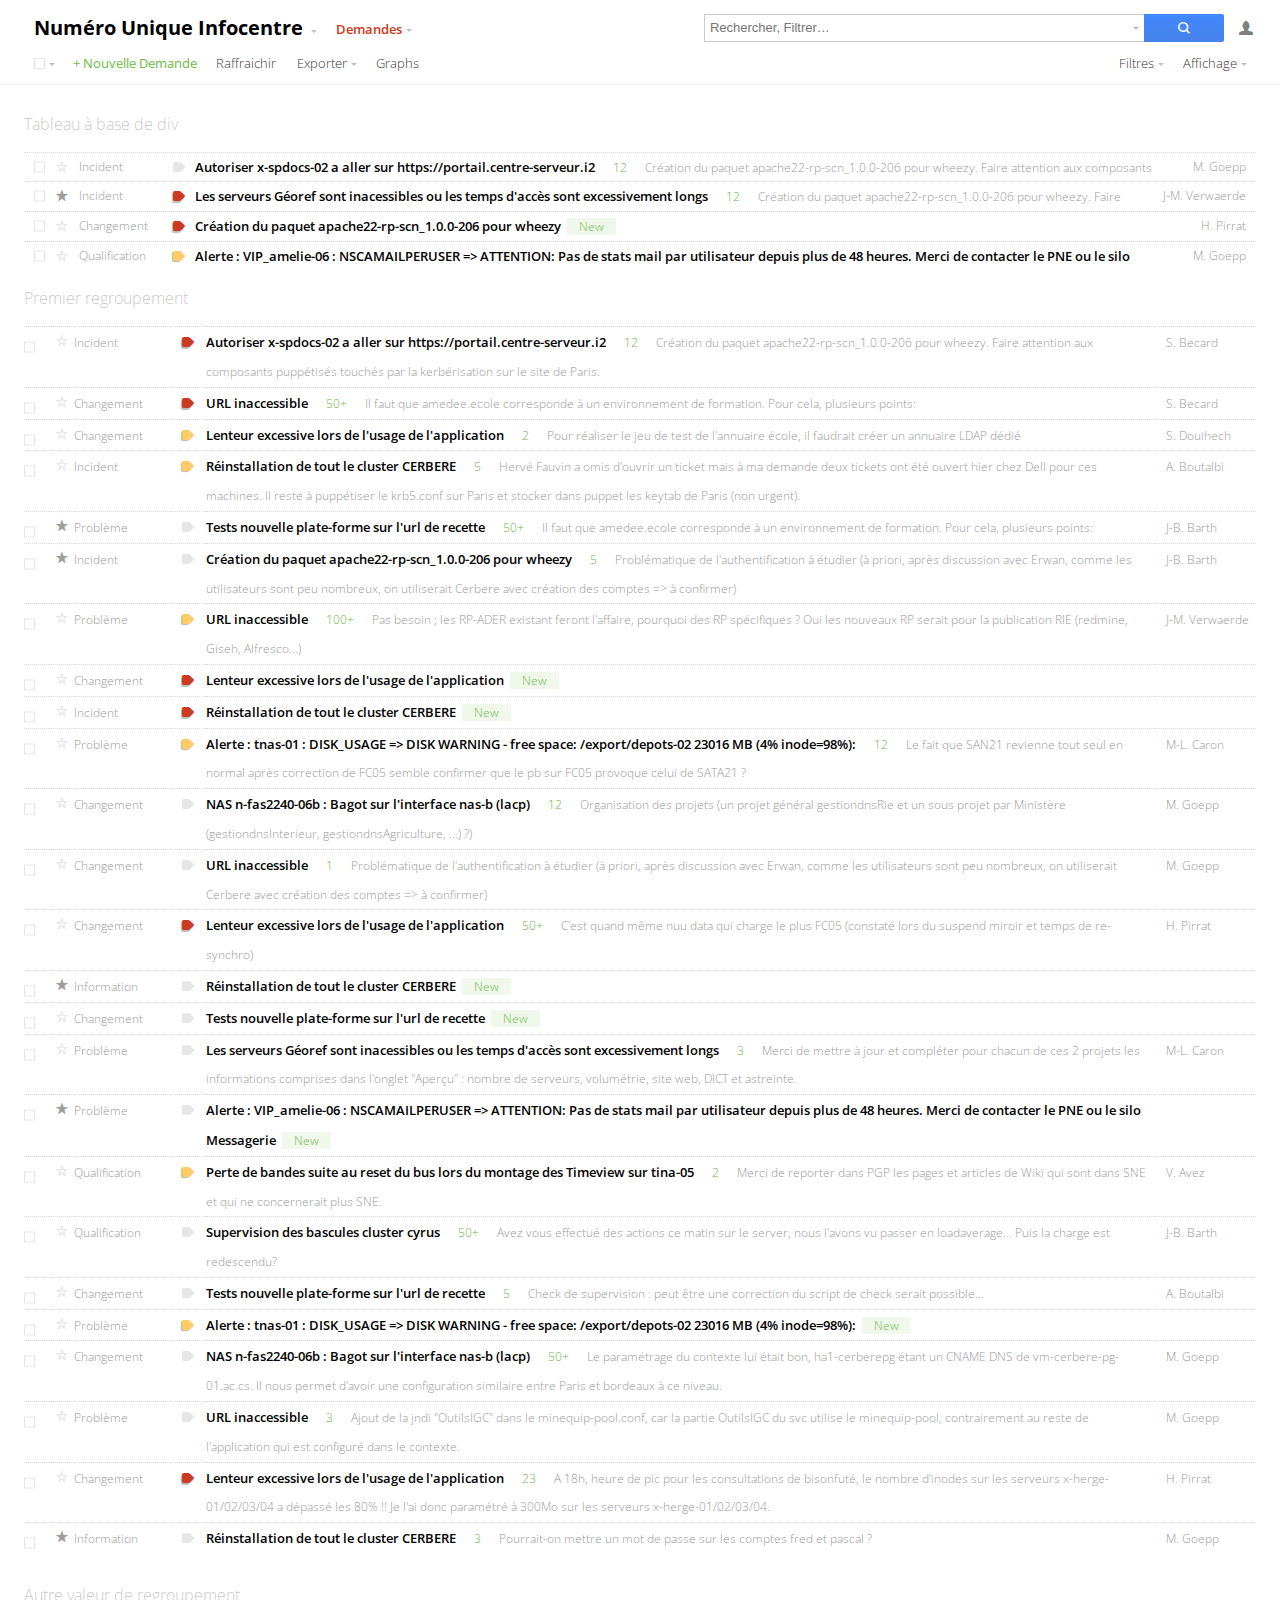
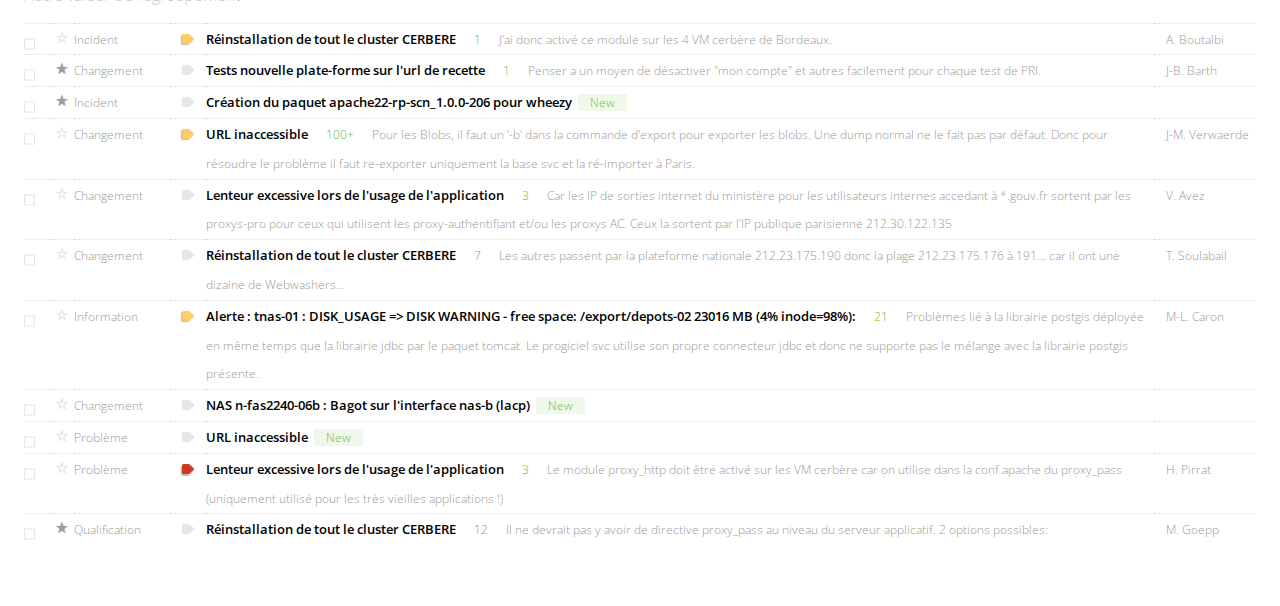
==== index.html @ 937b1447 "add some data" ====
﻿<!DOCTYPE html>
<!--[if lt IE 9]><html class="no-js ie" lang="en"><![endif]-->
<!--[if IE 9]><html class="no-js ie9" lang="en"><![endif]-->
<!--[if gt IE 9]><!-->
<html lang="fr"><!--<![endif]-->
<head>
  <meta charset="utf-8">
  <title>Scale.css</title>
  <meta name="author" content="">
  <meta name="viewport" content="width=device-width,initial-scale=1">
  <link href='http://fonts.googleapis.com/css?family=Open+Sans:300,400,600,700,800' rel='stylesheet' type='text/css'>
  <link href='http://fonts.googleapis.com/css?family=Open+Sans+Condensed:700,300' rel='stylesheet' type='text/css'>
  <link rel="stylesheet" href="css/nav-bar.css">
  <script src="js/jquery-latest.js" type="text/javascript"></script>
</head>

<body>
	
	<header class="hWrapper actions-menu unselectable ">
		<div class="rWrapper titleLevel">
		
			<div class="f0 has-dropdown medFontSize">
				<div class="menu-trigger action hTitle">
					<span class="current-project">Numéro Unique Infocentre</span>
					<span class="arrow-down"></span>
				</div>
				<div class="listWrapper listWrapperSkin dropdown-menu">
					<div class="menuitem"><div class="menuitem-content"><span>Vue générale</span></div></div>
					<div class="menuitem"><div class="menuitem-content"><span>Les parents</span></div></div>
					<div class="submenu-link separator-horizontal"></div>
					<!-- <div class="menuitem"><div class="menuitem-content"><span class="blink">|</span></div></div> -->
					<div class="menuitem action-item"><input type="text" class="invisible-input" placeholder="Filtrer" id="filter-projects" autocomplete="off"/></div>
					<div class="submenu-link separator-horizontal"></div>
					<div class="menuitem"><div class="menuitem-content"><span>Le plus fréquenté 1</span></div></div>
					<div class="menuitem"><div class="menuitem-content"><span>Le plus fréquenté 2</span></div></div>
					<div class="menuitem"><div class="menuitem-content"><span>Le plus fréquenté 3</span></div></div>
					<div class="submenu-link separator-horizontal"></div>
					<div class="vFader">
						<div class="vSlider" id="projects-list">
							<div class="menuitem"><div class="menuitem-content"><span>ADS2007 Infocentre</span></div></div>
							<div class="menuitem"><div class="menuitem-content"><span>Amédée</span></div></div>
							<div class="menuitem"><div class="menuitem-content"><span>Andi</span></div></div>
							<div class="menuitem"><div class="menuitem-content"><span>Arche2000</span></div></div>
							<div class="menuitem"><div class="menuitem-content"><span>Argos</span></div></div>
							<div class="menuitem"><div class="menuitem-content"><span>Aurige</span></div></div>
							<div class="menuitem"><div class="menuitem-content"><span>Casewise</span></div></div>
							<div class="menuitem"><div class="menuitem-content"><span>Causalis</span></div></div>
							<div class="menuitem"><div class="menuitem-content"><span>Chippie</span></div></div>
							<div class="menuitem"><div class="menuitem-content"><span>Cottage</span></div></div>
							<div class="menuitem"><div class="menuitem-content"><span>Cronos</span></div></div>
							<div class="menuitem"><div class="menuitem-content"><span>Drive</span></div></div>
							<div class="menuitem"><div class="menuitem-content"><span>Garance</span></div></div>
							<div class="menuitem"><div class="menuitem-content"><span>Geikit3 Infocentre</span></div></div>
							<div class="menuitem"><div class="menuitem-content"><span>RPLS</span></div></div>
							<div class="menuitem"><div class="menuitem-content"><span>Salsa</span></div></div>
							<div class="menuitem"><div class="menuitem-content"><span>Sitadin</span></div></div>
						</div>
					</div>
				</div>
			</div>
		
			<div class="f0 has-dropdown medFontSize">
				<div class="menu-trigger action">
					<span class="current-stage">Demandes</span> 
					<span class="arrow-down"></span>
				</div>						
				<div class="listWrapper listWrapperSkin dropdown-menu has-selectable-items">
					<div class="menuitem"><div class="menuitem-content"><span>Aperçu</span></div></div>
					<div class="menuitem"><div class="menuitem-content"><span>Activité</span></div></div>
					<div class="menuitem selected-item"><div class="menuitem-content"><span>Demandes</span></div></div>
					<div class="menuitem"><div class="menuitem-content"><span>Wiki</span></div></div>
					<div class="menuitem"><div class="menuitem-content"><span>Fichiers</span></div></div>
					<div class="menuitem"><div class="menuitem-content"><span>Roadmap</span></div></div>
					<div class="menuitem"><div class="menuitem-content"><span>Planning</span></div></div>
					<div class="submenu-link separator-horizontal"></div>
					<div class="menuitem"><div class="menuitem-content"><span>Administration</span></div></div>
				</div>	
			</div>
			<div class="f2 search-wrapper medFontSize">
				<form class="search-form">
					<fieldset class="f11 search-fieldset">
						<div class="sfield-1"><input type="text" class="search-input" placeholder="Rechercher, Filtrer…" id="search" autocomplete="off"></div>
						<div class="sfield-2 has-dropdown">
							<div class="menu-trigger arrow-wrapper"><span class="arrow-down"></span></div>
							<div class="listWrapper listWrapperSkin filter-fieldset">
								<div class="arrow-close"></div>
								<div class="formarea">
									<div class="rWrapper">
											<div class="has-dropdown isInBloVisible">
												<div class="list-trigger select-list">Demandes <span class="arrow-up-and-down"></span></div>
												<div class="listWrapper listWrapperSkin dropdown-list has-selectable-items">
													<div class="menuitem data-test"><div class="menuitem-content"><span>Annonces</span></div></div>
													<div class="menuitem data-test"><div class="menuitem-content"><span>Révisions</span></div></div>
													<div class="menuitem data-test selected-item"><div class="menuitem-content"><span>Demandes</span></div></div>
													<div class="menuitem data-test"><div class="menuitem-content"><span>Wiki</span></div></div>
													<div class="menuitem data-test"><div class="menuitem-content"><span>Messages</span></div></div>
													<div class="menuitem data-test"><div class="menuitem-content"><span>Redmine Plugins</span></div></div>
													<div class="submenu-link separator-horizontal"></div>
													<div class="menuitem data-test"><div class="menuitem-content"><span>Tous les objets</span></div></div>
												</div>
											</div>
											<span class="unselectable">&nbsp;dans&nbsp;</span> 
											<div class="has-dropdown isInBloVisible">
												<div class="list-trigger isInBloVisible select-list">Numéro Unique Infocentre <span class="arrow-up-and-down"></span></div>
												<div class="listWrapper listWrapperSkin dropdown-list has-selectable-items">
													<div class="menuitem data-test selected-item"><div class="menuitem-content"><span>Numéro Unique Infocentre</span></div></div>
													<div class="menuitem data-test"><div class="menuitem-content"><span>Tous les projets</span></div></div>
												</div>
											</div>
									</div>
								</div>
								<div class="submenu-link separator-horizontal"></div>
								<div class="formarea">
									<table class="invisible-table">
										<colgroup>
											<col class="select-col">
											<col class="form-label">
											<col class="form-condition">
											<col class="form-value">
										</colgroup>
										<tr class="selected">
											<td><div class="check is-checked"><div class="mark"></div></div></td>
											<td><span class="isInBloVisible searchLabel unselectable">Status</span></td>
											<td>
												<div class="has-dropdown isInBloVisible">
													<div class="list-trigger isInBloVisible select-list">Différent <span class="arrow-up-and-down"></span></div>
													<div class="listWrapper listWrapperSkin dropdown-list has-selectable-items">
														<div class="menuitem data-test"><div class="menuitem-content"><span>Égal</span></div></div>
														<div class="menuitem data-test selected-item"><div class="menuitem-content"><span>Différent</span></div></div>
														<div class="menuitem data-test"><div class="menuitem-content"><span>Tous</span></div></div>
													</div>
												</div>
											</td>
											<td>
												<div class="has-dropdown isInBloVisible">
													<div class="list-trigger isInBloVisible select-list">Nouveau <span class="arrow-up-and-down"></span></div>
													<div class="listWrapper listWrapperSkin dropdown-list has-selectable-items">
														<div class="menuitem data-test"><div class="menuitem-content"><span>Ouvert</span></div></div>
														<div class="menuitem data-test selected-item"><div class="menuitem-content"><span>Nouveau</span></div></div>
														<div class="menuitem data-test"><div class="menuitem-content"><span>Fermé</span></div></div>
														<div class="menuitem data-test"><div class="menuitem-content"><span>Rejeté</span></div></div>
														<div class="menuitem data-test"><div class="menuitem-content"><span>Traité</span></div></div>
													</div>
												</div>
											</td>
										</tr>
										<tr class="selected">
											<td><div class="check is-checked"><div class="mark"></div></div></td>
											<td><span class="isInBloVisible searchLabel unselectable">Priorité</span></td>
											<td>
												<div class="has-dropdown isInBloVisible">
													<div class="list-trigger isInBloVisible select-list">Différent <span class="arrow-up-and-down"></span></div>
													<div class="listWrapper listWrapperSkin dropdown-list has-selectable-items">
														<div class="menuitem data-test"><div class="menuitem-content"><span>Égal</span></div></div>
														<div class="menuitem data-test selected-item"><div class="menuitem-content"><span>Différent</span></div></div>
													</div>
												</div>
											</td>
											<td>
												<div class="has-dropdown isInBloVisible">
													<div class="list-trigger isInBloVisible select-list">Non prioritaire <span class="arrow-up-and-down"></span></div>
													<div class="listWrapper listWrapperSkin dropdown-list has-selectable-items">
														<div class="menuitem data-test"><div class="menuitem-content"><span>Haute</span></div></div>
														<div class="menuitem data-test"><div class="menuitem-content"><span>Moyenne</span></div></div>
														<div class="menuitem data-test"><div class="menuitem-content"><span>Basse</span></div></div>
														<div class="menuitem data-test selected-item"><div class="menuitem-content"><span>Non prioritaire</span></div></div>
													</div>
												</div>
											</td>
										</tr>
										<tr class="selected">
											<td><div class="check is-checked"><div class="mark"></div></div></td>
											<td><span class="isInBloVisible searchLabel unselectable">Tracker</span></td>
											<td>
												<div class="has-dropdown isInBloVisible">
													<div class="list-trigger isInBloVisible select-list">Égal <span class="arrow-up-and-down"></span></div>
													<div class="listWrapper listWrapperSkin dropdown-list has-selectable-items">
														<div class="menuitem data-test selected-item"><div class="menuitem-content"><span>Égal</span></div></div>
														<div class="menuitem data-test"><div class="menuitem-content"><span>Différent</span></div></div>
													</div>
												</div>
											</td>
											<td>
												<div class="has-dropdown isInBloVisible">
													<div class="list-trigger isInBloVisible select-list" data-selection-label="Choisir un Tracker">Choisir un Tracker <span class="arrow-up-and-down"></span></div>
													<div class="listWrapper listWrapperSkin dropdown-list has-multiselectable-items"  id='select-list-trackers' >
														<div class="vFader">
															<div class="vSlider">
																<div class="menuitem data-test"><div class="check-in"><div class="check"><div class="mark"></div></div></div><div class="pick-one"><div class="circle"></div></div><div class="menuitem-content"><span>Incident</span></div></div>
																<div class="menuitem data-test"><div class="check-in"><div class="check"><div class="mark"></div></div></div><div class="pick-one"><div class="circle"></div></div><div class="menuitem-content"><span>Problème</span></div></div>
																<div class="menuitem data-test"><div class="check-in"><div class="check"><div class="mark"></div></div></div><div class="pick-one"><div class="circle"></div></div><div class="menuitem-content"><span>Changement</span></div></div>
																<div class="menuitem data-test"><div class="check-in"><div class="check"><div class="mark"></div></div></div><div class="pick-one"><div class="circle"></div></div><div class="menuitem-content"><span>Information</span></div></div>
															</div>
														</div>
														<div class="submenu-link separator-horizontal"></div>
														<div class="menuitem comment-label unclickable"><div class="menuitem-content"><span>Sélectionner</span></div></div>
														<div class="menuitem temporary-label unclickable hide-it"><div class="menuitem-content"><span>Sélection unique</span></div></div>
														<div class="menuitem set-values" style="display:none;"><div class="menuitem-content"><span>Appliquer</span></div></div>
													</div>
												</div>
											</td>
										</tr>
										<tr class="selected">
											<td><div class="check is-checked"><div class="mark"></div></div></td>
											<td><span class="isInBloVisible searchLabel unselectable">Auteur</span></td>
											<td>
												<div class="has-dropdown isInBloVisible">
													<div class="list-trigger isInBloVisible select-list">Égal <span class="arrow-up-and-down"></span></div>
													<div class="listWrapper listWrapperSkin dropdown-list has-selectable-items">
														<div class="menuitem data-test selected-item"><div class="menuitem-content"><span>Égal</span></div></div>
														<div class="menuitem data-test"><div class="menuitem-content"><span>Différent</span></div></div>
													</div>
												</div>
											</td>
											<td>
												<div class="has-dropdown isInBloVisible">
													<div class="list-trigger isInBloVisible select-list" data-selection-label="Choisir un Auteur">Choisir un Auteur <span class="arrow-up-and-down"></span></div>
													<div class="listWrapper listWrapperSkin dropdown-list has-multiselectable-items input-item" id='select-list-authors' >
														<div class="menuitem action-item"><div class="check-in-all"><div class="check"><div class="mark"></div></div></div><div class="menuitem-content"><input autocomplete="off" type="text" class="invisible-input" placeholder="Filtrer" id="filter-authors" /></div></div>
														<div class="submenu-link separator-horizontal"></div>
														<div class="vFader results-list">
															<div class="vSlider" id="authors-list">
																<div class="menuitem data-test"><div class="check-in"><div class="check"><div class="mark"></div></div></div><div class="pick-one"><div class="circle"></div></div><div class="menuitem-content"><span>Jean-Philippe Lang</span></div></div>
																<div class="menuitem data-test"><div class="check-in"><div class="check"><div class="mark"></div></div></div><div class="pick-one"><div class="circle"></div></div><div class="menuitem-content"><span>Maxime Goepp</span></div></div>
																<div class="menuitem data-test"><div class="check-in"><div class="check"><div class="mark"></div></div></div><div class="pick-one"><div class="circle"></div></div><div class="menuitem-content"><span>Jean-Baptiste Barth</span></div></div>
																<div class="menuitem data-test"><div class="check-in"><div class="check"><div class="mark"></div></div></div><div class="pick-one"><div class="circle"></div></div><div class="menuitem-content"><span>Nicolas Chuche</span></div></div>
																<div class="menuitem data-test"><div class="check-in"><div class="check"><div class="mark"></div></div></div><div class="pick-one"><div class="circle"></div></div><div class="menuitem-content"><span>Laurent Gautrot</span></div></div>
																<div class="menuitem data-test"><div class="check-in"><div class="check"><div class="mark"></div></div></div><div class="pick-one"><div class="circle"></div></div><div class="menuitem-content"><span>Philippe Jastrzebsi</span></div></div>
																<div class="menuitem data-test"><div class="check-in"><div class="check"><div class="mark"></div></div></div><div class="pick-one"><div class="circle"></div></div><div class="menuitem-content"><span>Marie-Line Caron</span></div></div>
																<div class="menuitem data-test"><div class="check-in"><div class="check"><div class="mark"></div></div></div><div class="pick-one"><div class="circle"></div></div><div class="menuitem-content"><span>Hervé Pirrat</span></div></div>
																<div class="menuitem data-test"><div class="check-in"><div class="check"><div class="mark"></div></div></div><div class="pick-one"><div class="circle"></div></div><div class="menuitem-content"><span>Patrick Bessonie</span></div></div>
																<div class="menuitem data-test"><div class="check-in"><div class="check"><div class="mark"></div></div></div><div class="pick-one"><div class="circle"></div></div><div class="menuitem-content"><span>Batman</span></div></div>
																<div class="menuitem data-test"><div class="check-in"><div class="check"><div class="mark"></div></div></div><div class="pick-one"><div class="circle"></div></div><div class="menuitem-content"><span>Nicolas Sarkozy</span></div></div>
																<div class="menuitem data-test"><div class="check-in"><div class="check"><div class="mark"></div></div></div><div class="pick-one"><div class="circle"></div></div><div class="menuitem-content"><span>François Hollande</span></div></div>
																<div class="menuitem data-test"><div class="check-in"><div class="check"><div class="mark"></div></div></div><div class="pick-one"><div class="circle"></div></div><div class="menuitem-content"><span>Didier Bourdon</span></div></div>
																<div class="menuitem data-test"><div class="check-in"><div class="check"><div class="mark"></div></div></div><div class="pick-one"><div class="circle"></div></div><div class="menuitem-content"><span>Dieudonné</span></div></div>
																<div class="menuitem data-test"><div class="check-in"><div class="check"><div class="mark"></div></div></div><div class="pick-one"><div class="circle"></div></div><div class="menuitem-content"><span>Aziz Boutalbi</span></div></div>
																<div class="menuitem data-test"><div class="check-in"><div class="check"><div class="mark"></div></div></div><div class="pick-one"><div class="circle"></div></div><div class="menuitem-content"><span>Vincent Avez</span></div></div>
																<div class="menuitem data-test"><div class="check-in"><div class="check"><div class="mark"></div></div></div><div class="pick-one"><div class="circle"></div></div><div class="menuitem-content"><span>Christian Paquet</span></div></div>
															</div>
														</div>
														<div class="submenu-link separator-horizontal results-list"></div>
														<div class="menuitem comment-label unclickable"><div class="menuitem-content"><span>Sélectionner</span></div></div>
														<div class="menuitem temporary-label unclickable hide-it"><div class="menuitem-content"><span>Sélection unique</span></div></div>
														<div class="menuitem set-values" style="display:none;"><div class="menuitem-content"><span>Appliquer</span></div></div>
                            <div class="menuitem no-results unclickable hide-it"><div class="menuitem-content"><span>Aucun résultat</span></div></div>
													</div>
												</div>
											</td>
										</tr>
									</table>
								</div>
								<div class="submenu-link separator-horizontal"></div>
								<div class="formarea">
									<div class="rWrapper">
										<div class="f1"><a href="" class="action-link">Sauvegarder</a></div>
										<div class="f1 align-right"><button class="search-button-inline icon" data-icon="?"></button></div>
									</div>
								</div>
							</div>
						</div>
					</fieldset>
					<button class="f0 search-button icon" data-icon="?"></button>

				</form>
			</div>

			<ul class="f0 perm-link-menu">
				<!-- <li class="isInBloVisible"><a href="" class="isInBloVisible perm-link short icon" data-icon="t" title="Administration"><span>Admin</span></a></li> -->
				<li class="isInBloVisible"><a href="" class="isInBloVisible perm-link short icon" data-icon="U" title="Actions utilisateur"><span>User</span></a></li>
				<!-- <li class="isInBloVisible"><a href="" class="isInBloVisible perm-link short icon" data-icon="q" title="Aide"><span>Help</span></a></li> -->
				<!-- <li class="isInBloVisible"><a href="" class="isInBloVisible perm-link short icon" data-icon="?" title="Recherche"><span>Search</span></a></li> -->
			</ul>
		</div>
		
		<div class="rWrapper">
			<div class="f0 medFontSize">
				<div class="action-perm has-dropdown">
					<div class="menu-trigger action">
						<div class="check-all"><div class="check"><div class="mark"></div></div></div>
						<span class="arrow-down"></span>
					</div>
					<div class="listWrapper listWrapperSkin dropdown-menu has-selectable-items">
						<div class="menuitem" id="select-all"><div class="menuitem-content"><span>Tout</span></div></div>
						<div class="menuitem" id="select-none"><div class="menuitem-content"><span>Rien</span></div></div>
						<div class="submenu-link separator-horizontal"></div>
						<div class="menuitem" id="select-isHigh">
							<div class="menuitem-icon"><span class="prior isHigh">i</span></div>
							<div class="menuitem-content"><span>Priorité Haute</span></div>
						</div>
						<div class="menuitem" id="select-isMedium">
							<div class="menuitem-icon"><span class="prior isMedium">i</span></div>
							<div class="menuitem-content"><span>Priorité Moyenne</span></div>
						</div>
						<div class="menuitem" id="select-isLow">
							<div class="menuitem-icon"><span class="prior isLow">i</span></div>
							<div class="menuitem-content"><span>Priorité Basse</span></div>
						</div>
						<div class="submenu-link separator-horizontal"></div>
						<div class="menuitem" id="select-isIncident"><div class="menuitem-content"><span>incidents</span></div></div>
						<div class="menuitem" id="select-isNew"><div class="menuitem-content"><span>Demandes nouvelles</span></div></div>
						<!--<div class="menuitem"><div class="menuitem-content"><span>Demandes non assignées</span></div></div> -->
						<!-- <div class="menuitem"><div class="menuitem-content"><span>Demandes urgentes</span></div></div> -->
						<div class="submenu-link separator-horizontal"></div>
						<div class="menuitem" id="select-fav">
							<div class="menuitem-icon"><span class="fav icon isActive" data-icon="S"></span></div>
							<div class="menuitem-content"><span>Mes favoris</span></div>
						</div>
						<div class="menuitem" id="select-myIssues"><div class="menuitem-content"><span>Mes demandes</span></div></div>
					</div>
				</div><!--
				--><div class="action-perm main-action">+ Nouvelle Demande</div><!--
				--><div class="action action-perm">Raffraichir</div><!--
				--><div class="action-perm has-dropdown">
					<div class="menu-trigger action">Exporter 
						<span class="arrow-down"></span>
					</div>
					<div class="listWrapper listWrapperSkin dropdown-menu">
						<div class="menuitem"><div class="menuitem-content"><span>Atom</span></div></div>
						<div class="menuitem"><div class="menuitem-content"><span>CSV</span></div></div>
						<div class="menuitem"><div class="menuitem-content"><span>Pdf</span></div></div>
					</div>
				</div><!--
				--><div class="action action-perm">Graphs</div><!--
				--><div class="action-select has-dropdown">
					<div class="menu-trigger action">Générer 
						<span class="arrow-down"></span>
					</div>
					<div class="listWrapper listWrapperSkin dropdown-menu">
						<div class="menuitem"><div class="menuitem-content"><span>Un ticket lié</span></div></div>
						<div class="menuitem"><div class="menuitem-content"><span>Une liste de diffusion</span></div></div>
						<div class="menuitem"><div class="menuitem-content"><span>Une alerte</span></div></div>
						<div class="menuitem"><div class="menuitem-content"><span>Une copie</span></div></div>
						<div class="submenu-link separator-horizontal"></div>
						<div class="menuitem"><div class="menuitem-content"><span>Une vue spécifique</span></div></div>
					</div>
				</div><!--
				--><div class="action-select has-dropdown">
					<div class="menu-trigger action">Modifier 
						<span class="arrow-down"></span>
					</div>
					<div class="listWrapper listWrapperSkin dropdown-menu has-selectable-items">
						<div class="menuitem"><div class="menuitem-content"><span>Statut</span></div></div>
						<div class="menuitem"><div class="menuitem-content"><span>Tracker</span></div></div>
						<div class="menuitem"><div class="menuitem-content"><span>Priorité</span></div></div>
						<div class="menuitem selected-item"><div class="menuitem-content"><span>Assigné à</span></div></div>
						<div class="menuitem"><div class="menuitem-content"><span>% réalisé</span></div></div>
						<div class="menuitem"><div class="menuitem-content"><span>Remarquable</span></div></div>
						<div class="menuitem"><div class="menuitem-content"><span>Pôle</span></div></div>
						<div class="menuitem"><div class="menuitem-content"><span>Instance</span></div></div>
						<div class="submenu-link separator-horizontal"></div>
						<div class="menuitem"><div class="menuitem-content"><span>Ecran général de modification</span></div></div>
					</div>
				</div><!--
				--><div class="action action-select">Supprimer</div>
			</div>
			
			<div class="f1 align-right medFontSize">
				<div class="action-perm has-dropdown rightContent">
					<div class="menu-trigger action">Filtres 
						<span class="arrow-down"></span>
					</div>
					<div class="listWrapper listWrapperSkin dropdown-menu has-selectable-items">
						<div class="menuitem"><div class="menuitem-content"><span>Filtre existant 1</span></div></div>
						<div class="menuitem"><div class="menuitem-content"><span>Filtre existant 2</span></div></div>
						<div class="menuitem"><div class="menuitem-content"><span>Filtre existant 3</span></div></div>
						<div class="menuitem"><div class="menuitem-content"><span>Filtre existant 4</span></div></div>
						<div class="menuitem"><div class="menuitem-content"><span>Filtre existant 5</span></div></div>
						<div class="menuitem"><div class="menuitem-content"><span>Filtre existant 6</span></div></div>
						<div class="submenu-link separator-horizontal"></div>
						<div class="menuitem"><div class="menuitem-content"><span>Enregister la vue</span></div></div>
						<div class="menuitem"><div class="menuitem-content"><span>Gérer les filtres existants</span></div></div>
					</div>
				</div><!--
				--><div class="action-perm has-dropdown rightContent">
					<div class="menu-trigger action">Affichage 
						<span class="arrow-down"></span>
					</div>
					<div class="listWrapper listWrapperSkin dropdown-menu has-selectable-items">
						<div class="menuitem unclickable" id="view-compact" data-group="view-density"><div class="menuitem-content"><span>Vue compacte</span></div></div>
						<div class="menuitem unclickable selected-item" id="view-normal" data-group="view-density"><div class="menuitem-content"><span>Vue normale</span></div></div>
						<div class="menuitem unclickable" id="view-comfortable" data-group="view-density"><div class="menuitem-content"><span>Vue confortable</span></div></div>
						<div class="submenu-link separator-horizontal"></div>
						<div class="menuitem"><div class="menuitem-content"><span>Afficher les intitulés de colonnes</span></div></div>
						<!-- <div class="menuitem action-select" id="hide-unselected"><div class="menuitem-content"><span>Masquer les objects non sélectionnés</span></div></div>
						<div class="menuitem" id="display-unselected"><div class="menuitem-content"><span>Afficher les éléments masqués</span></div></div>-->
						<div class="submenu-link separator-horizontal"></div>
						<div class="menuitem"><div class="menuitem-content"><span>Gérer les données affichées</span></div></div>
						<div class="menuitem"><div class="menuitem-content"><span>Afficher la sidebare</span></div></div>
					</div>
				</div>
			</div>
		</div>
	</header>
	
	<section class="bWrapper">
		<div class="rWrapper" id="test">
			<div class="smallFontSize">
			
				<h3 class="table-title">Tableau à base de div</h3>
				<div class="table-issues">
					<div class="single-element"><div class="last">M. Goepp</div> <div><div class="select-div"><div class="check"><div class="mark"></div></div></div> <div class="fav-div"><span class="fav icon" data-icon="s"></span></div>	<div class="project-div">Incident</div>	<div class="priority-div"><span class="prior isLow">i</span></div>	<div class="subject-div"><a href="issue.html" class="issue-tab"><span class="issue-subject">Autoriser x-spdocs-02 a aller sur https://portail.centre-serveur.i2</span><span class="count">12</span><span class="last-talk">Création du paquet apache22-rp-scn_1.0.0-206 pour wheezy. Faire attention aux composants puppétisés touchés par la kerbérisation sur le site de Paris.</span></a></div></div></div>
					<div class="single-element"><div class="last">J-M. Verwaerde</div> <div><div class="select-div"><div class="check"><div class="mark"></div></div></div> <div class="fav-div"><span class="fav icon" data-icon="S"></span></div>	<div class="project-div">Incident</div>	<div class="priority-div"><span class="prior isHigh">i</span></div>	<div class="subject-div"><a href="issue.html" class="issue-tab"><span class="issue-subject">Les serveurs Géoref sont inacessibles ou les temps d'accès sont excessivement longs</span><span class="count">12</span><span class="last-talk">Création du paquet apache22-rp-scn_1.0.0-206 pour wheezy. Faire attention aux composants puppétisés touchés par la kerbérisation sur le site de Paris.</span></a></div></div></div>
					<div class="single-element"><div class="last">H. Pirrat</div> <div><div class="select-div"><div class="check"><div class="mark"></div></div></div> <div class="fav-div"><span class="fav icon" data-icon="s"></span></div>	<div class="project-div">Changement</div>	<div class="priority-div"><span class="prior isHigh">i</span></div>	<div class="subject-div"><a href="issue.html" class="issue-tab"><span class="issue-subject">Création du paquet apache22-rp-scn_1.0.0-206 pour wheezy</span><span class="count zero">New</span></a></div></div></div>
					<div class="single-element"><div class="last">M. Goepp</div> <div><div class="select-div"><div class="check"><div class="mark"></div></div></div> <div class="fav-div"><span class="fav icon" data-icon="s"></span></div>	<div class="project-div">Qualification</div>	<div class="priority-div"><span class="prior isMedium">i</span></div>	<div class="subject-div"><a href="issue.html" class="issue-tab"><span class="issue-subject">Alerte : VIP_amelie-06 : NSCAMAILPERUSER => ATTENTION: Pas de stats mail par utilisateur depuis plus de 48 heures. Merci de contacter le PNE ou le silo Messagerie</span><span class="count">12</span><span class="last-talk">Création du paquet apache22-rp-scn_1.0.0-206 pour wheezy. Faire attention aux composants puppétisés touchés par la kerbérisation sur le site de Paris.</span></a></div></div></div>
					
				
				</div>
			
				<h3 class="table-title">Premier regroupement</h3>
				<table class="table-issues">
					<colgroup>
						<col class="select-col">
						<col class="fav-col">
						<col class="project-col">
						<col class="priority-bis-col">
						<col class="subject-col">
						<col class="assigned-col">
					</colgroup>
					<!-- <thead>
						<tr><th></th><th></th><th>Projet</th><th></th><th>Sujet</th><th>Assigné à</th></tr>
					</thead> -->
					<tbody>
						<tr><td><div class="check"><div class="mark"></div></div></td><td><span class="fav icon" data-icon="s"></span></td><td>Incident</td>			<td class="unselectable"><span class="prior isHigh">i</span></td><td>	<a href="issue.html" class="issue-tab"><span class="issue-subject">Autoriser x-spdocs-02 a aller sur https://portail.centre-serveur.i2</span><span class="count">12</span><span class="last-talk">Création du paquet apache22-rp-scn_1.0.0-206 pour wheezy. Faire attention aux composants puppétisés touchés par la kerbérisation sur le site de Paris.</span></a></td><td>S. Becard</td></tr>
						<tr><td><div class="check"><div class="mark"></div></div></td><td><span class="fav icon" data-icon="s"></span></td><td>Changement</td>		<td class="unselectable"><span class="prior isHigh">i</span></td><td>	<a href="issue.html" class="issue-tab"><span class="issue-subject">URL inaccessible</span><span class="count">50+</span><span class="last-talk">Il faut que amedee.ecole corresponde à un environnement de formation. Pour cela, plusieurs points:</span></a></td><td>S. Becard</td></tr>
						<tr><td><div class="check"><div class="mark"></div></div></td><td><span class="fav icon" data-icon="s"></span></td><td>Changement</td>		<td class="unselectable"><span class="prior isMedium">i</span></td><td>	<a href="issue.html" class="issue-tab"><span class="issue-subject">Lenteur excessive lors de l'usage de l'application</span><span class="count">2</span><span class="last-talk">Pour réaliser le jeu de test de l'annuaire école, il faudrait créer un annuaire LDAP dédié</span></a></td><td>S. Douihech</td></tr>
						<tr><td><div class="check"><div class="mark"></div></div></td><td><span class="fav icon" data-icon="s"></span></td><td>Incident</td>			<td class="unselectable"><span class="prior isMedium">i</span></td><td>	<a href="issue.html" class="issue-tab"><span class="issue-subject">Réinstallation de tout le cluster CERBERE</span><span class="count">5</span><span class="last-talk">Hervé Fauvin a omis d'ouvrir un ticket mais à ma demande deux tickets ont été ouvert hier chez Dell pour ces machines. Il reste à puppétiser le krb5.conf sur Paris et stocker dans puppet les keytab de Paris (non urgent).</span></a></td><td>A. Boutalbi</td></tr>
						<tr><td><div class="check"><div class="mark"></div></div></td><td><span class="fav icon" data-icon="S"></span></td><td>Problème</td>	    	<td class="unselectable"><span class="prior isLow">i</span></td><td>	<a href="issue.html" class="issue-tab"><span class="issue-subject">Tests nouvelle plate-forme sur l'url de recette</span><span class="count">50+</span><span class="last-talk">Il faut que amedee.ecole corresponde à un environnement de formation. Pour cela, plusieurs points:</span></a></td><td>J-B. Barth</td></tr>
						<tr><td><div class="check"><div class="mark"></div></div></td><td><span class="fav icon" data-icon="S"></span></td><td>Incident</td>			<td class="unselectable"><span class="prior isLow">i</span></td><td>	<a href="issue.html" class="issue-tab"><span class="issue-subject">Création du paquet apache22-rp-scn_1.0.0-206 pour wheezy</span><span class="count">5</span><span class="last-talk">Problématique de l'authentification à étudier (à priori, après discussion avec Erwan, comme les utilisateurs sont peu nombreux, on utiliserait Cerbere avec création des comptes => à confirmer)</span></a></td><td>J-B. Barth</td></tr>
						<tr><td><div class="check"><div class="mark"></div></div></td><td><span class="fav icon" data-icon="s"></span></td><td>Problème</td>			<td class="unselectable"><span class="prior isMedium">i</span></td><td>	<a href="issue.html" class="issue-tab"><span class="issue-subject">URL inaccessible</span><span class="count">100+</span><span class="last-talk">Pas besoin ; les RP-ADER existant feront l'affaire, pourquoi des RP spécifiques ? Oui les nouveaux RP serait pour la publication RIE (redmine, Giseh, Alfresco...)</span></a></td><td>J-M. Verwaerde</td></tr>
						<tr><td><div class="check"><div class="mark"></div></div></td><td><span class="fav icon" data-icon="s"></span></td><td>Changement</td>		<td class="unselectable"><span class="prior isHigh">i</span></td><td>	<a href="issue.html" class="issue-tab"><span class="issue-subject">Lenteur excessive lors de l'usage de l'application</span><span class="count zero">New</span></a></td><td></td></tr>
						<tr><td><div class="check"><div class="mark"></div></div></td><td><span class="fav icon" data-icon="s"></span></td><td>Incident</td>			<td class="unselectable"><span class="prior isHigh">i</span></td><td>	<a href="issue.html" class="issue-tab"><span class="issue-subject">Réinstallation de tout le cluster CERBERE</span><span class="count zero">New</span></a></td><td></td></tr>
						<tr><td><div class="check"><div class="mark"></div></div></td><td><span class="fav icon" data-icon="s"></span></td><td>Problème</td>			<td class="unselectable"><span class="prior isMedium">i</span></td><td>	<a href="issue.html" class="issue-tab"><span class="issue-subject">Alerte : tnas-01 : DISK_USAGE =&gt; DISK WARNING - free space: /export/depots-02 23016 MB (4% inode=98%):</span><span class="count">12</span><span class="last-talk">Le fait que SAN21 revienne tout seul en normal après correction de FC05 semble confirmer que le pb sur FC05 provoque celui de SATA21 ?</span></a></td><td>M-L. Caron</td></tr>
						<tr><td><div class="check"><div class="mark"></div></div></td><td><span class="fav icon" data-icon="s"></span></td><td>Changement</td>		<td class="unselectable"><span class="prior isLow">i</span></td><td>	<a href="issue.html" class="issue-tab"><span class="issue-subject">NAS n-fas2240-06b : Bagot sur l'interface nas-b (lacp)</span><span class="count">12</span><span class="last-talk">Organisation des projets (un projet général gestiondnsRie et un sous projet par Ministère (gestiondnsInterieur, gestiondnsAgriculture, ...) ?)</span></a></td><td>M. Goepp</td></tr>
						<tr><td><div class="check"><div class="mark"></div></div></td><td><span class="fav icon" data-icon="s"></span></td><td>Changement</td>		<td class="unselectable"><span class="prior isLow">i</span></td><td>	<a href="issue.html" class="issue-tab"><span class="issue-subject">URL inaccessible</span><span class="count">1</span><span class="last-talk">Problématique de l'authentification à étudier (à priori, après discussion avec Erwan, comme les utilisateurs sont peu nombreux, on utiliserait Cerbere avec création des comptes => à confirmer)</span></a></td><td>M. Goepp</td></tr>
						<tr><td><div class="check"><div class="mark"></div></div></td><td><span class="fav icon" data-icon="s"></span></td><td>Changement</td>		<td class="unselectable"><span class="prior isHigh">i</span></td><td>	<a href="issue.html" class="issue-tab"><span class="issue-subject">Lenteur excessive lors de l'usage de l'application</span><span class="count">50+</span><span class="last-talk">C'est quand même nuu data qui charge le plus FC05 (constaté lors du suspend miroir et temps de re-synchro)</span></a></td><td>H. Pirrat</td></tr>
						<tr><td><div class="check"><div class="mark"></div></div></td><td><span class="fav icon" data-icon="S"></span></td><td>Information</td>		<td class="unselectable"><span class="prior isLow">i</span></td><td>	<a href="issue.html" class="issue-tab"><span class="issue-subject">Réinstallation de tout le cluster CERBERE</span><span class="count zero">New</span></a></td><td></td></tr>
						<tr><td><div class="check"><div class="mark"></div></div></td><td><span class="fav icon" data-icon="s"></span></td><td>Changement</td>		<td class="unselectable"><span class="prior isLow">i</span></td><td>	<a href="issue.html" class="issue-tab"><span class="issue-subject">Tests nouvelle plate-forme sur l'url de recette</span><span class="count zero">New</span></a></td><td></td></tr>
						<tr><td><div class="check"><div class="mark"></div></div></td><td><span class="fav icon" data-icon="s"></span></td><td>Problème</td>			<td class="unselectable"><span class="prior isLow">i</span></td><td>	<a href="issue.html" class="issue-tab"><span class="issue-subject">Les serveurs Géoref sont inacessibles ou les temps d'accès sont excessivement longs</span><span class="count">3</span><span class="last-talk">Merci de mettre à jour et compléter pour chacun de ces 2 projets les informations comprises dans l'onglet "Aperçu" : nombre de serveurs, volumétrie, site web, DICT et astreinte.</span></a></td><td>M-L. Caron</td></tr>
						<tr><td><div class="check"><div class="mark"></div></div></td><td><span class="fav icon" data-icon="S"></span></td><td>Problème</td>			<td class="unselectable"><span class="prior isLow">i</span></td><td>	<a href="issue.html" class="issue-tab"><span class="issue-subject">Alerte : VIP_amelie-06 : NSCAMAILPERUSER => ATTENTION: Pas de stats mail par utilisateur depuis plus de 48 heures. Merci de contacter le PNE ou le silo Messagerie</span><span class="count zero">New</span></a></td><td></td></tr>
						<tr><td><div class="check"><div class="mark"></div></div></td><td><span class="fav icon" data-icon="s"></span></td><td>Qualification</td>	<td class="unselectable"><span class="prior isMedium">i</span></td><td>	<a href="issue.html" class="issue-tab"><span class="issue-subject">Perte de bandes suite au reset du bus lors du montage des Timeview sur tina-05</span><span class="count">2</span><span class="last-talk">Merci de reporter dans PGP les pages et articles de Wiki qui sont dans SNE et qui ne concernerait plus SNE.</span></a></td><td>V. Avez</td></tr>
						<tr><td><div class="check"><div class="mark"></div></div></td><td><span class="fav icon" data-icon="s"></span></td><td>Qualification</td>	<td class="unselectable"><span class="prior isLow">i</span></td><td>	<a href="issue.html" class="issue-tab"><span class="issue-subject">Supervision des bascules cluster cyrus</span><span class="count">50+</span><span class="last-talk">Avez vous effectué des actions ce matin sur le server, nous l'avons vu passer en loadaverage... Puis la charge est redescendu?</span></a></td><td>J-B. Barth</td></tr>
						<tr><td><div class="check"><div class="mark"></div></div></td><td><span class="fav icon" data-icon="s"></span></td><td>Changement</td>		<td class="unselectable"><span class="prior isLow">i</span></td><td>	<a href="issue.html" class="issue-tab"><span class="issue-subject">Tests nouvelle plate-forme sur l'url de recette</span><span class="count">5</span><span class="last-talk">Check de supervision : peut être une correction du script de check serait possible...</span></a></td><td>A. Boutalbi</td></tr>
						<tr><td><div class="check"><div class="mark"></div></div></td><td><span class="fav icon" data-icon="s"></span></td><td>Problème</td>			<td class="unselectable"><span class="prior isMedium">i</span></td><td>	<a href="issue.html" class="issue-tab"><span class="issue-subject">Alerte : tnas-01 : DISK_USAGE =&gt; DISK WARNING - free space: /export/depots-02 23016 MB (4% inode=98%):</span><span class="count zero">New</span></a></td><td></td></tr>
						<tr><td><div class="check"><div class="mark"></div></div></td><td><span class="fav icon" data-icon="s"></span></td><td>Changement</td>		<td class="unselectable"><span class="prior isLow">i</span></td><td>	<a href="issue.html" class="issue-tab"><span class="issue-subject">NAS n-fas2240-06b : Bagot sur l'interface nas-b (lacp)</span><span class="count">50+</span><span class="last-talk">Le paramétrage du contexte lui était bon, ha1-cerberepg étant un CNAME DNS de vm-cerbere-pg-01.ac.cs. Il nous permet d'avoir une configuration similaire entre Paris et bordeaux à ce niveau.</span></a></td><td>M. Goepp</td></tr>
						<tr><td><div class="check"><div class="mark"></div></div></td><td><span class="fav icon" data-icon="s"></span></td><td>Problème</td>			<td class="unselectable"><span class="prior isLow">i</span></td><td>	<a href="issue.html" class="issue-tab"><span class="issue-subject">URL inaccessible</span><span class="count">3</span><span class="last-talk">Ajout de la jndi "OutilsIGC" dans le minequip-pool.conf, car la partie OutilsIGC du svc utilise le minequip-pool, contrairement au reste de l'application qui est configuré dans le contexte.</span></a></td><td>M. Goepp</td></tr>
						<tr><td><div class="check"><div class="mark"></div></div></td><td><span class="fav icon" data-icon="s"></span></td><td>Changement</td>		<td class="unselectable"><span class="prior isHigh">i</span></td><td>	<a href="issue.html" class="issue-tab"><span class="issue-subject">Lenteur excessive lors de l'usage de l'application</span><span class="count">23</span><span class="last-talk">A 18h, heure de pic pour les consultations de bisonfuté, le nombre d'inodes sur les serveurs x-herge-01/02/03/04 a dépassé les 80% !! Je l'ai donc paramétré à 300Mo sur les serveurs x-herge-01/02/03/04.</span></a></td><td>H. Pirrat</td></tr>
						<tr><td><div class="check"><div class="mark"></div></div></td><td><span class="fav icon" data-icon="S"></span></td><td>Information</td>		<td class="unselectable"><span class="prior isLow">i</span></td><td>	<a href="issue.html" class="issue-tab"><span class="issue-subject">Réinstallation de tout le cluster CERBERE</span><span class="count">3</span><span class="last-talk">Pourrait-on mettre un mot de passe sur les comptes fred et pascal ?</span></a></td><td>M. Goepp</td></tr>
					</tbody>
				</table>

				<h3 class="table-title">Autre valeur de regroupement</h3>
				<table class="table-issues">
					<colgroup>
						<col class="select-col">
						<col class="fav-col">
						<col class="project-col">
						<col class="priority-bis-col">
						<col class="subject-col">
						<col class="assigned-col">
					</colgroup>
					<!-- <thead>
						<tr><th></th><th></th><th>Projet</th><th></th><th>Sujet</th><th>Assigné à</th></tr>
					</thead> -->
					<tbody>
						<tr><td><div class="check"><div class="mark"></div></div></td><td><span class="fav icon" data-icon="s"></span></td><td>Incident</td>			<td class="unselectable"><span class="prior isMedium">i</span></td><td>	<a href="issue.html" class="issue-tab"><span class="issue-subject">Réinstallation de tout le cluster CERBERE</span><span class="count">1</span><span class="last-talk">J'ai donc activé ce module sur les 4 VM cerbère de Bordeaux.</span></a></td><td>A. Boutalbi</td></tr>
						<tr><td><div class="check"><div class="mark"></div></div></td><td><span class="fav icon" data-icon="S"></span></td><td>Changement</td>	    <td class="unselectable"><span class="prior isLow">i</span></td><td>	<a href="issue.html" class="issue-tab"><span class="issue-subject">Tests nouvelle plate-forme sur l'url de recette</span><span class="count">1</span><span class="last-talk">Penser a un moyen de désactiver "mon compte" et autres facilement pour chaque test de PRI.</span></a></td><td>J-B. Barth</td></tr>
						<tr><td><div class="check"><div class="mark"></div></div></td><td><span class="fav icon" data-icon="S"></span></td><td>Incident</td>			<td class="unselectable"><span class="prior isLow">i</span></td><td>	<a href="issue.html" class="issue-tab"><span class="issue-subject">Création du paquet apache22-rp-scn_1.0.0-206 pour wheezy</span><span class="count zero">New</span></a></td><td></td></tr>
						<tr><td><div class="check"><div class="mark"></div></div></td><td><span class="fav icon" data-icon="s"></span></td><td>Changement</td>		<td class="unselectable"><span class="prior isMedium">i</span></td><td>	<a href="issue.html" class="issue-tab"><span class="issue-subject">URL inaccessible</span><span class="count">100+</span><span class="last-talk">Pour les Blobs, il faut un '-b' dans la commande d'export pour exporter les blobs. Une dump normal ne le fait pas par défaut. Donc pour résoudre le problème il faut re-exporter uniquement la base svc et la ré-importer à Paris.</span></a></td><td>J-M. Verwaerde</td></tr>
						<tr><td><div class="check"><div class="mark"></div></div></td><td><span class="fav icon" data-icon="s"></span></td><td>Changement</td>		<td class="unselectable"><span class="prior isLow">i</span></td><td>	<a href="issue.html" class="issue-tab"><span class="issue-subject">Lenteur excessive lors de l'usage de l'application</span><span class="count">3</span><span class="last-talk">Car les IP de sorties internet du ministère pour les utilisateurs internes accedant à *.gouv.fr sortent par les proxys-pro pour ceux qui utilisent les proxy-authentifiant et/ou les proxys AC. Ceux la sortent par l'IP publique parisienne 212.30.122.135</span></a></td><td>V. Avez</td></tr>
						<tr><td><div class="check"><div class="mark"></div></div></td><td><span class="fav icon" data-icon="s"></span></td><td>Changement</td>		<td class="unselectable"><span class="prior isLow">i</span></td><td>	<a href="issue.html" class="issue-tab"><span class="issue-subject">Réinstallation de tout le cluster CERBERE</span><span class="count">7</span><span class="last-talk">Les autres passent par la plateforme nationale 212.23.175.190 donc la plage 212.23.175.176 à 191... car il ont une dizaine de Webwashers...</span></a></td><td>T. Soulabail</td></tr>
						<tr><td><div class="check"><div class="mark"></div></div></td><td><span class="fav icon" data-icon="s"></span></td><td>Information</td>		<td class="unselectable"><span class="prior isMedium">i</span></td><td>	<a href="issue.html" class="issue-tab"><span class="issue-subject">Alerte : tnas-01 : DISK_USAGE =&gt; DISK WARNING - free space: /export/depots-02 23016 MB (4% inode=98%):</span><span class="count">21</span><span class="last-talk">Problèmes lié à la librairie postgis déployée en même temps que la librairie jdbc par le paquet tomcat. Le progiciel svc utilise son propre connecteur jdbc et donc ne supporte pas le mélange avec la librairie postgis présente.</span></a></td><td>M-L. Caron</td></tr>
						<tr><td><div class="check"><div class="mark"></div></div></td><td><span class="fav icon" data-icon="s"></span></td><td>Changement</td>		<td class="unselectable"><span class="prior isLow">i</span></td><td>	<a href="issue.html" class="issue-tab"><span class="issue-subject">NAS n-fas2240-06b : Bagot sur l'interface nas-b (lacp)</span><span class="count zero">New</span></a></td><td></td></tr>
						<tr><td><div class="check"><div class="mark"></div></div></td><td><span class="fav icon" data-icon="s"></span></td><td>Problème</td>			<td class="unselectable"><span class="prior isLow">i</span></td><td>	<a href="issue.html" class="issue-tab"><span class="issue-subject">URL inaccessible</span><span class="count zero">New</span></a></td><td></td></tr>
						<tr><td><div class="check"><div class="mark"></div></div></td><td><span class="fav icon" data-icon="s"></span></td><td>Problème</td>			<td class="unselectable"><span class="prior isHigh">i</span></td><td>	<a href="issue.html" class="issue-tab"><span class="issue-subject">Lenteur excessive lors de l'usage de l'application</span><span class="count">3</span><span class="last-talk">Le module proxy_http doit être activé sur les VM cerbère car on utilise dans la conf apache du proxy_pass (uniquement utilisé pour les très vieilles applications !)</span></a></td><td>H. Pirrat</td></tr>
						<tr><td><div class="check"><div class="mark"></div></div></td><td><span class="fav icon" data-icon="S"></span></td><td>Qualification</td>	<td class="unselectable"><span class="prior isLow">i</span></td><td>	<a href="issue.html" class="issue-tab"><span class="issue-subject">Réinstallation de tout le cluster CERBERE</span><span class="count">12</span><span class="last-talk">Il ne devrait pas y avoir de directive proxy_pass au niveau du serveur applicatif. 2 options possibles:</span></a></td><td>M. Goepp</td></tr>
					</tbody>
				</table>

			</div>
		</div>
	</section>

  <script src="js/application.js" type="text/javascript"></script>

</body>
</html>
---- css/nav-bar.css ----
/*
projet de design pour Redmine
--------------------------------------------- */

html, body, div, span, applet, object, iframe,
h1, h2, h3, h4, h5, h6, p, blockquote, pre,
a, abbr, acronym, address, big, cite, code,
del, dfn, em, ins, kbd, q, s, samp,
small, strike, strong, sub, sup, tt, var,
b, u, i, center,
dl, dt, dd, ol, ul, li,
fieldset, form, label, legend,
table, caption, tbody, tfoot, thead, tr, th, td,
article, aside, canvas, details, embed, 
figure, figcaption, footer, hgroup, 
menu, nav, output, ruby, section, summary,
time, mark, audio, video {
  margin: 0;
  padding: 0;
  border: 0;
  font-size:100%;
  font: inherit;
  vertical-align: baseline;
}

article, aside, details, figcaption, figure,
footer, header, hgroup, menu, nav, section {
  display: block;
}

strong, b {
  font-weight: 400;
}

i, em, blockquote {
  font-style: italic;
}

html, body {
  min-height: 100%;
}

html {
  -webkit-text-size-adjust: 100%;
  -ms-text-size-adjust: 100%;
  background: rgb(255,255,255);
  overflow-y: scroll;
}

img {
  -ms-interpolation-mode: bicubic;
  background: transparent;
  border: 0;
}

img, embed, object, video { 
  max-width: 100%;
  height: inherit;
  _width: 100%;
}

a { text-decoration: none; }

table {
  table-layout: fixed;
  border-collapse: collapse;
  width: 100%;
}

/*
  SELECTIONS
--------------------------------------------- */

.unselectable {
  -moz-user-select: -moz-none;
  -khtml-user-select: none;
  -webkit-user-select: none;
  user-select: none;
  cursor: default;
}

::-moz-selection {
  background: rgb(100,100,100);
  color: rgb(255,255,255);
  text-shadow: none;
}

::selection {
  background: rgb(100,100,100);
  color: rgb(255,255,255);
  text-shadow: none;
}

::selection:window-inactive {
  background: rgb(220,220,220);
  color: rgb(50,50,50);
}

img::selection {
  background: transparent;
}

img::-moz-selection {
  background: transparent;
}
  
/*
  BASE TYPOGRAPHY
--------------------------------------------- */

body {
  font: 100%/1.5em 'Open Sans', Georgia, serif;
  color: rgb(55,55,55);
  margin: 0 auto;
  font-weight: 300;
}

h1, h2, h3, h4, h5, h6 {
  -moz-font-feature-settings: "liga=1, kern=1";
  -ms-font-feature-settings: "liga" 1, "kern" 1;
  text-rendering: optimizeLegibility;
  margin-bottom: 0;
  font-weight: 300;
  }

p, ul, ol, dl, blockquote, .content img {
  margin-bottom: 1.5em;
  -webkit-hyphens: auto;
  -moz-hyphens: auto;
  hyphens: auto;
  }

h2 {
	font-size: 0.975em;
	font-weight: 600;
	margin-bottom: 0.5em;
	margin-top: 1em;
	display: block;
	color: black;
}  
  
h3 {
    font-size: 0.8em;
	font-weight: 400;
	margin-bottom: 0.5em;
}

ul { list-style: none;}

.icon:before {
	font-family: 'R-redmine' !important;
	content: attr(data-icon);
	margin: 0 auto;
	font-size: 0.875em;
	font-weight: normal;
	font-style: normal;
}	

.menuitem-icon  .icon:before { margin: 0 0 0 -1px; font-size: 1em }

@font-face {
	font-family: 'R-redmine';
	src: url([data-uri]) format('truetype'),
		 url([data-uri]) format('woff');
	font-weight: normal;
	font-style: normal;
}
	
/*
  HEADER
--------------------------------------------- */

.action.hTitle {
	padding: 0.5em 0.7em;
}

.current-project {
	font-family: 'Open Sans Condensed', 'Open Sans';
	font-weight:700;
	font-size: 150%;
	/*line-height: 1px; */
	padding: 0 0.2em 0 0;
	color: #000;
}

/*#main-nav {
	margin-left: 35%;
	height:100%;
}

#main-nav ul {
	list-style: none;
	margin: 0;
	padding: 0;
}*/

/*.menu-item {
	float:left;
	margin:0;
 }
 
.current-menu-item .item-link, .item-link:hover {
	border:none;
	border-top: 0.1875em solid #999;
	color: #999;
}*/

 
/*.item-link,*/
.perm-link {
	-moz-transition: all .2s ease;
	-webkit-transition: all .2s ease;
	-o-transition: all .2s ease;
	-ms-transition: all .2s ease;
	transition: all .2s ease;
}
 
.perm-link {
	padding: 0.2em 0.2em ;
	margin: 0 0 0 0.4em;
	position: relative;
	color: #BBB;
}

.perm-link.active { color: #333; font-weight: 400}
/*.perm-link.active::after {
	position: absolute;
	content: '';
	width: 100%;
	height: 6px;
	background: #333;
	top: -1.25em;
	left: 0;
}*/

.short { 
	color: white;
	text-decoration: none;
	border-radius: 50% 50% 50% 50%;
	color: rgba(0,0,0,0.5);
}

.short:hover {
	background: none repeat scroll 0 0 rgb(250,250,250);
}

.short span {
	display: none;
}

/*.item-link {
	display: inline-block;
	padding: 1.79em 1.125em ;
	margin: 0 0.75em;
	border:none;
	border-top: 0.1875em solid #fff;
	color: #444;
	font-size: 0.875em;
	font-weight: 300;
	text-decoration: none;
 }*/

/*
  MAIN
--------------------------------------------- */

.hWrapper {
	position: fixed;
	width: 100%;
	top: 0;
	left:0;
	right:0;
	margin: 0;
	padding: 0 1.5em;
	vertical-align: baseline;
	z-index: 1;
	/* border: none; */
	border-bottom: 1px solid whitesmoke;
	-webkit-box-sizing: border-box;
	-moz-box-sizing: border-box;
	box-sizing: border-box;
}

.bWrapper {
	padding: 0 1.5em 3em;
	margin-top: 6em;
}

.titleLevel {
	height: 3.5em;
	margin-bottom: -0.6em;
	z-index: 2;
}

.rWrapper {
	padding: 0;
	position: relative;
	display: -webkit-flex;
	display: -ms-flexbox;
	display: flex;
	-webkit-align-items: center;
	align-items: center;
}

.f0 { -webkit-flex: 0 0 auto; -ms-flex: 0 0 auto; flex: 0 0 auto; }
.f1 { -webkit-flex: 1 0 auto; -ms-flex: 1 0 auto; flex: 1 0 auto;}
.f2 { -webkit-flex: 1 2 auto; -ms-flex: 0 2 auto; flex: 0 2 auto; }
.f11 { -webkit-flex: 1 1 auto; -ms-flex: 1 1 auto; flex: 1 1 auto; }

.bigFontSize { font-size: 0.938em }
.mainFontSize { font-size: 0.875em }
.medFontSize { font-size: 0.813em }
.smallFontSize { font-size: 0.750em }


.invisible-table { table-layout: auto; }

.invisible-table, .invisible-table tr {
	margin: 0;
	padding: 0;
	border: none;
	width: 100%;
	line-height: 3em;
	color: inherit;
}

.form-label { width: 5em;}
.form-condition { width: 9em; text-align: left; }
.form-value { text-align: left; }

/*
  HIGH DENSITY TABLE
--------------------------------------------- */

/* .hasActions { padding-top: 4em; } */
.highDensityContent { font-size: 0.750em; }

table {
  margin-bottom: 1em;
  color: #999;
  line-height: 2.4em;
}

.table-issues, .table-issues a { color: #999; }

.table-title {
	font-weight: 300;
	font-family: 'Open Sans Condensed', 'sans-serif';
	padding: 1em 0 0.5em 0;
	font-size: 1.313em;
	color: rgba(155,155,155,.57);
}

.compact-table { line-height: 1.9em; }
.normal-table  { line-height: 2.4em; }
.comfortable-table  { line-height: 3.3em; }

.table-issues tr { 
  border-top: 1px dotted rgb(220,220,220);
  cursor: pointer;
}

.table-issues tr:last-child  { border-bottom: 1px dotted transparent; }

.table-issues tbody tr:hover { background-color: rgb(250,250,250); }

.table-issues tbody tr:last-child:hover  { border-bottom: 1px dotted rgb(220,220,220); }

.select-col{ width:2.1em; vertical-align: center;}
.fav-col{ width:2.1em; text-align: center;}
.project-col { width:8em; }
.priority-col { width: 4em;}
.priority-bis-col { width: 3em; }
.subject-col { width: auto; }
.assigned-col { width: 8.5em; white-space: nowrap; }

.table-issues td:nth-child(2) { text-align: center; } /* fav */
.table-issues td:nth-child(4) { text-align: center; } /* priority bis */
.table-issues td:nth-child(5) { padding-right: 0.5em; } /* priority bis */
.table-issues td:last-child { padding-left: 1em; } /* assigned */

/* .new-line td { background-color: rgb(250,250,250);}
.new-line td:nth-child(3), .new-line a.issue-tab { font-weight: 600; } */

.table-issues .selected td, .table-issues .selected.single-element { 
  border-top: 1px solid rgb(220,220,220);
  border-bottom: 1px solid rgb(220,220,220);
  background-color: #FFFFCC;
}

.fav {
    font-size: 131.25%;
	cursor: pointer;
	/*color: rgba(155,155,155,.57);*/
	/* position: relative;
	top:1px; micro reglage pourri */
}

.fav { color: rgb(230, 230, 230); }
.fav:hover {color: #b2b2b2;}
.fav[data-icon="S"] {color: rgba(155,155,155,.97);}

.focus {
    font-weight: 600;
    color: #333;
    display: none;
}
.issue-subject { font-size: 1.083em; position: relative; font-weight: 600 }
.count { color: #6ABA45; font-weight: 300; padding: 0 1em; margin: 0 .5em }
.count.zero { background-color: rgba(106, 186, 69, 0.1);}
.last-talk { font-weight: 300; } /*  #777 */

.hide-it { display: none }

.prior { cursor: pointer; font-family: 'R-redmine'; /* text-shadow: 0px 1px 1px #CCC; */}

td .prior {
	-moz-animation-name: dropHeader;
    -moz-animation-iteration-count: once;
    -moz-animation-timing-function: ease-in;
    -moz-animation-duration: 0.3s;

    -webkit-animation-name: dropHeader;
    -webkit-animation-iteration-count: once;
    -webkit-animation-timing-function: ease-in;
    -webkit-animation-duration: 0.3s;
}

.count, .last-talk {
	-moz-animation-name: newIssueQ;
    -moz-animation-iteration-count: once;
    -moz-animation-timing-function: ease-in;
    -moz-animation-duration: 0.4s;

    -webkit-animation-name: newIssueQ;
    -webkit-animation-iteration-count: once;
    -webkit-animation-timing-function: ease-in;
    -webkit-animation-duration: 0.4s;
}


@-moz-keyframes dropHeader {
    0% {
        opacity: 0;
		margin-left: -0.3em;
    }
    100% {
        opacity: 1;
		margin-left: 0;
    }
}
@-webkit-keyframes dropHeader {
    0% {
        opacity: 0;
		margin-left: -0.3em;
    }
    100% {
        opacity: 1;
		margin-left: 0;
    }
}

@-moz-keyframes newIssueQ {
    0% {
        opacity: 0;
    }
    100% {
        opacity: 1;
    }
}
@-webkit-keyframes newIssueQ {
    0% {
        opacity: 0;
    }
    100% {
        opacity: 1;
    }
}


a.issue-tab {
	/*color: #000; *//* #3C3C3C; */
	display: block;
	/* width: 100%; */
	padding: /* 0.2em */ 0;
	border: none;
	background-color: none;
	border-spacing:0;
	text-decoration: none;
	font-weight: 400;
	overflow: hidden;
	/*height:2.1em;
	line-height:2.1em;*/
}

.issue-tab {
	/*text-overflow:ellipsis;
	white-space:nowrap;*/
	/* overflow:hidden;
	line-height: 1.9em;*/
}

.issue-subject { color: black; }

a.issue-tab:hover { text-decoration:none; background-color: transparent; border: none; }

a.issue-tab:hover .issue-subject:after {
  border-bottom: 1px dashed rgb(150,150,150);
  bottom: 0;
  content: '';
  height: 0;
  left: 0;
  position: absolute;
  right: 0;
}

/*
  CHECK BOX
--------------------------------------------- */

.check {

	position: relative;
	top: 50%;
	-webkit-transform:translate(0, 50%);
	   -moz-transform:translate(0, 50%);
	    -ms-transform:translate(0, 50%);
	     -o-transform:translate(0, 50%);
	        transform:translate(0, 50%);

	-webkit-border-radius: 0;
	border-radius: 0;
	background-color: rgba(255,255,255,.05);
	border: 1px solid #c6c6c6;
	border: 1px solid rgb(230, 230, 230);
	font-size: 1px;
	height: 9em;
	/*margin: 0 4em 0 10em;*/
	outline: 0;
	vertical-align: text-bottom;
	width: 9em;

}

.mark {
	height: 15px;
	outline: 0;
	width: 15px;
	left: 0;
	position: relative;
	top: -4px;
	font-size:1px;
}

.is-checked > .mark, .is-picked > .mark {
	background: url('../img/checkmark.png') no-repeat -5px -3px;
}

.is-picked { border-color: transparent !important; }

.is-partial { /* partiellement selectionné */
	background-color: rgb(240,240,240);
	border: 1px solid rgb(240,240,240);
} 

.check:hover {
	-web-kit-box-shadow: inset 0 1px 1px rgba(0,0,0,.1);
	box-shadow: inset 0 1px 1px rgba(0,0,0,.1);
	border: 1px solid #b2b2b2 !important;
}

.check:active {
	background-color: #ebebeb;
}

/*.is-partial::after {
	position: absolute;
	content: '';
	width: 9em;
	height: 2px;
	background: #555;
	top: calc(50% + 1px);
	-webkit-transform: translateY(-50%);
	transform: translateY(-50%);
}*/

.check-all {
	/*margin-left: calc(-0.7em - 1px);*/
	display: inline-block;
	position: relative;
	/*margin-bottom: -2px;*/
}

.check-all .check { 
	-webkit-transform:translate(0, 10%);
	   -moz-transform:translate(0, 10%);
	    -ms-transform:translate(0, 10%);
	     -o-transform:translate(0, 10%);
	        transform:translate(0, 10%);
}

.check-in, .check-in-all {
	position: absolute;
	left: 0;
	display: inline-block;
	height: 100%;
}

.check-in .check, .check-in-all .check {
  position: relative;
  top: 50%;
  -webkit-transform: translateY(-50%);
  transform: translateY(-50%);
}

.check-in-all .check,
.check-in .check,
.action-item .check {
  border-color: transparent;
}

.check.check-hover,
.vFader:hover .check,
.action-item:hover .check {
	border: 1px solid #c6c6c6;
	border: 1px solid rgb(230, 230, 230);
}

.pick-one {
	position: absolute;
	right: 0;
	display: inline-block;
	height: 100%;
	margin-right:1.1em;
}

.circle {
	padding: 0 0.6em;
	opacity: 0;
}

.circle::before {
	content: url(../img/circle.png);
	position: relative;
	bottom: -1px;
	
}

.is-hover .circle { opacity: .1; }
.circle:hover { opacity: .5; }

/*
  ACTIONS
--------------------------------------------- */

.actions-menu { 
	padding-top: 0em;
	padding-bottom: 0.3em;
	background: #FFF;
}

.sticky {
	-webkit-box-shadow: 0px 8px 9px -9px rgba(100, 100, 100, 0.7);
	-moz-box-shadow:    0px 8px 9px -9px rgba(100, 100, 100, 0.7);
	box-shadow:         0px 8px 9px -9px rgba(100, 100, 100, 0.7);
}

.action-perm, .perm-link-menu  { display: inline-block; margin:0}
.action-select { display : none; }

.action {
	padding: 0.3em 0.7em;
	border: 1px solid transparent;
	border-style: solid solid none;
}

.action:hover { background-color: rgb(250,250,250); }

.main-action {
	font-weight: 400;
	font-style: normal;
	padding: 0.3em 0.7em;
	color: #6ABA45;
	cursor: pointer;
	position: relative;
	letter-spacing: 0em;
}

.main-action:hover { background-color: rgba(93,144,83,.05); }

.main-action:active { box-shadow: inset 0px 0px 20px 0px rgba(100,100,100,0.1); }

.action-link { color: #999; }
.action-link:hover { text-decoration: underline;}

/*
  DROPDOWN
--------------------------------------------- */

.arrow-down::after {
	content:" ";
	position: relative;
	top: -1px;
	border-style: solid dashed dashed;
	border-color: transparent;
	border-top-color: silver;
	display: inline-block;
	font-size: 0;
	height: 0;
	line-height: 0;
	width: 0;
	border-width: 3px 3px 0;
	padding-top: 1px;
	padding-left: 1em;
	left: 1px;
}

.arrow-up-and-down::before {
	content:" ";
	position: relative;
	top: 1px;
	border-style: solid dashed dashed;
	border-color: transparent;
	border-top-color: silver;
	display: inline-block;
	font-size: 0;
	height: 0;
	line-height: 0;
	width: 0;
	border-width: 3px 3px 0;
	padding-top: 1px;
	padding-left: 1em;
	left: 6px;
}

.arrow-up-and-down::after {
	content:" ";
	position: relative;
	top: -5px;
	border-style: dashed dashed solid;
	border-color: transparent;
	border-bottom-color: silver;
	display: -moz-inline-box;
	display: inline-block;
	font-size: 0;
	height: 0;
	line-height: 0;
	width: 0;
	border-width: 0 3px 3px;
	padding-bottom: 1px;
	padding-left: 1em;
	left: 0px;
}

.arrow-close {
	background-image: url('../img/arrow-close.png');
	cursor: pointer;
	height: 21px;
	opacity: .4;
	padding: 2px;
	position: absolute;
	right: 0;
	top: 4px;
	width: 21px;
	z-index: 10;
}

.arrow-close:hover {
	opacity: .9;
}


.has-dropdown {
  position: relative;
}

.list-trigger  { cursor: default; }
.menu-trigger { cursor: default; }
.menu-trigger.arrow-wrapper  { cursor: pointer; }

.listWrapper 		{ display: none; /*position: relative;*/ }
.open > .listWrapper { display: block; }

.search-fieldset .filter-fieldset { right: 0; left: auto;}

.listWrapperSkin {
	list-style: none;
	background: white;
	border: 1px solid #CCC;
	-webkit-box-shadow: 0 2px 4px rgba(0,0,0,.2);
	-moz-box-shadow: -1px 1px 1px rgba(0,0,0,.2);
	box-shadow: 0 2px 4px rgba(0,0,0,.2);
}

.dropdown-menu {
	position: absolute;
	top: 100%;
	left: 0;
	float: left;
	/*width: 17em;*/
	min-width: 100%;
	-webkit-box-sizing: border-box;
	-moz-box-sizing: border-box;
	box-sizing: border-box;
	margin:0;
	padding: 10px 0;
	white-space: nowrap;
}

.dropdown-list {
	position: absolute;
	top: 100%;
	left: calc(0.2em + 1px);
	min-width: 100%;
	-webkit-box-sizing: border-box;
	-moz-box-sizing: border-box;
	box-sizing: border-box;
	margin:0;
	padding: 10px 0;
	white-space: nowrap;
	-webkit-transform: translateY(-3.3em);
	transform: translateY(-3.3em);
}

.dropdown-list.has-multiselectable-items.input-item { top: -1.5em }

.has-dropdown.open:not(.sfield-2) { z-index: 2}
.open .filter-fieldset .dropdown-list {z-index: 3 }

/* ::after et :: before pour masquer le chevauchement des bords du sous menu avec celui de l'élément de menu */

.titleLevel > .has-dropdown.open::after,
.action-perm.has-dropdown.open::after,
.action-select.has-dropdown.open::after {
	position: absolute;
	content: '';
	width: 50%;
	height: 7px;
	background: #FFF;
	bottom: -4px;
	left: 1px;
	z-index:10;
}

.titleLevel > .has-dropdown.open::before,
.action-perm.has-dropdown.open::before,
.action-select.has-dropdown.open::before {
	position: absolute;
	content: '';
	width: 50%;
	height: 7px;
	background: #FFF;
	bottom: -4px;
	right: 1px;
	z-index:10;
}

fieldset .has-dropdown.open::after, fieldset .has-dropdown.open::before { background: transparent }

.menuitem { padding:0 5em 0 1.5em; margin: 0; line-height: 2.5em; cursor: pointer; position: relative; min-width: 10em}
/*.menuitem:hover ,*/ .menuitem.is-hover{ background: rgb(250,250,250); /* #EEE */}

.menuitem.comment-label.is-hover, .menuitem.temporary-label.is-hover, .menuitem.no-results.is-hover { background: inherit; /* #EEE */}

.formarea { padding:0 1.5em 0; margin: 0; cursor: normal; position: relative; min-width: 10em}

.has-selectable-items > .menuitem , .has-multiselectable-items .menuitem { padding-left: 2.8em } /* ajoute la gouttière pour mettre la checkbox */

.selected-item, .selected-item.is-hover  { background: transparent url('../img/checkmark.png') no-repeat 0.5em center; cursor: default; }

.menuitem-icon {
	position: absolute;
	left:1em;
}

.separator-horizontal {
	border-top: 1px solid #E5E5E5;
	font-size: 0;
	margin: 10px 0;
}


.invisible-input {
	width: 100%;
	height: 100%;
	border: 0px solid;
	outline: none;
	background-color: transparent;
	font-size:1em;
	font-family: 'Open Sans';
	font-weight: 300;
}


.submenu-link, .submenu-link:visited {
	display: block;
	color: #36C !important;
	text-decoration: none !important;
	padding: 0 20px;
}

.open > .action {
	background: white;
	border: 1px solid #CCC;
	border-style: solid solid none;
	-webkit-box-shadow: 0 2px 4px rgba(0,0,0,.2);
	-moz-box-shadow: -1px 1px 1px rgba(0,0,0,.2);
	box-shadow: 0 2px 4px rgba(0,0,0,.2);
	color: rgb(0, 0, 0);
}

.action:hover > .arrow-down, .action:hover > .arrow-up-and-down {
	border-top-color: #999;
}

.action:hover > .arrow-up-and-down::after  {
	border-bottom-color: #999;
}

.open > .action > .arrow-down {
	border-top-color: #333;
}

.align-right  { text-align: right }

.rightContent > .listWrapperSkin > .menuitem { padding:0 1.5em 0 4em; white-space: nowrap; text-align: right; }
.rightContent > .listWrapperSkin { right: 0; left: auto; }
/*.rightContent .dropdown-list { right: 3px; left: auto; }*/

.inlist { position: relative; }

.action-select-value {
	background-image: url('../img/checkmark.png');
	background-repeat: no-repeat;
	background-position: 0.5em center;
}

.select-list {
	-webkit-box-shadow: none;
	box-shadow: none;
	background-color: #f5f5f5;
	background-image: -webkit-linear-gradient(top,#f5f5f5,#f1f1f1);
	background-image: linear-gradient(top,#f5f5f5,#f1f1f1);
	color: #444;
	border: 1px solid #dcdcdc;
	border: 1px solid rgba(0,0,0,0.1);
	line-height: 1.5em;
	margin: 0 0.2em;
	padding: 0.3em 0.7em;
	font-weight: 500;
}

.select-list:hover {
	-webkit-box-shadow: 0 1px 1px rgba(0,0,0,0.1);
	box-shadow: 0 1px 1px rgba(0,0,0,0.1);
	border: 1px solid #c6c6c6;
	color: #333;
	background-color: #f8f8f8;
	background-image: -webkit-linear-gradient(top,#f8f8f8,#f1f1f1);
	background-image: linear-gradient(top,#f8f8f8,#f1f1f1);
}

.select-list:focus, .open > .select-list {
	border: 1px solid #4d90fe;
	outline: 1px solid #4d90fe; /* pas forcément nécessaire. juste en attendant de régler le problème d'alignement à droite */
}


.menuitem.no-results, .menuitem.comment-label, .menuitem.temporary-label { font-style: italic; color: #777; /*padding-left: 1.5em;*/ cursor: default; }

.menuitem.action-item:hover { background-color: inherit; }

/*

ISSUE

*/

.issueSubject {
	position :fixed;
	top: 6em;
	background-image: -webkit-linear-gradient(white, white 40%, rgba(255, 255, 255, 0.92));
	width: 75%;
	min-width: 600px;
	max-width: 900px;
}

.issueSubject h2::after {
-webkit-margin-end: 20px;
background-color: #eee;
content: ' ';
display: block;
height: 1px;
position: relative;
top: 0.5em;
}

/*
  STATE
--------------------------------------------- */
.isHigh { color: #CC3A21; text-shadow: -1px 2px 1px #BBB;/* #F6C5BE; */ }
.isMedium { color: #FFCC66; text-shadow: -1px 1px 1px #BBB;/* #FFBE82; */ /* #ED9743; */ /* #F6C5BE; */ }
.isLow { color: rgb(230, 230, 230); }
.isInBloVisible { display: inline-block; }
.isFocused { border-color: #4285f4!important; }

.current-stage { color: #CC3A21; font-weight: 600; }

@-webkit-keyframes blink {
  0%    { opacity: 0; }
  50%	 { opacity: 0; }
  50.01% { opacity: 1; }
  100% { opacity: 1; }
}

@keyframes blink {
	0% { opacity: 0; }
	50% { opacity: 0; }
	50.01% { opacity: 1; }
	100% { opacity: 1; }
}

.blink {
  -webkit-animation: blink 0.6s infinite linear alternate;
  animation: blink 0.6s infinite linear alternate;
  -webkit-font-smoothing: antialiased;
}

/*
  SEARCH
--------------------------------------------- */

.search-wrapper {
	width: 100%;
	margin: 0 0.4em;
	display: -webkit-flex;
	display: flex;
	-webkit-justify-content: flex-end;
	justify-content: flex-end;
	min-width: 15em;
}

.search-form {
	display: -webkit-flex;
	display: flex;
	width: 100%;
	height: 2.1em;
	width: 40em;
	min-width: 15em;
}

.search-fieldset { padding: 0;  border: 1px solid #CCC; border-right-width:0; position: relative; background-color: white;}

.search-fieldset:hover { border-color: #999; }

.sfield-1 {position: absolute; left:0; right: 1.5em; height: 100%; padding: 0 0 0 0.4em; background-color: inherit; z-index: 1;}
.sfield-2 {position: absolute; right:0; left:0; text-align: right; height: 100%; padding: 0;  background-color: inherit;}

.search-input { width:100%; padding: 0; margin: 0; border: none; font-size: 1em;  background-color: inherit; }
.search-input:focus { outline: none }
.search-button, .search-button-inline {
	outline: none;
	color: white;
	padding: 0;
	margin: 0;
	text-align: center;
	width: 6em;
	border-radius: 2px;
	border-bottom-left-radius : 0;
	border-top-left-radius : 0;
	border: 1px solid #4285f4;
	border-left: none;
	-webkit-box-shadow: none;
	box-shadow: none;
	background: #4285f4;
	background: -webkit-linear-gradient(top,#4387fd,#4683ea);
	background: linear-gradient(top,#4387fd,#4683ea);
}

.search-button:hover, .search-button-inline:hover {
	-webkit-box-shadow: 0 1px 0 rgba(0,0,0,.15);
	box-shadow: 0 1px 0 rgba(0,0,0,.15);
}

.search-button:active, .search-button-inline:active {
	outline: none;
	-webkit-box-shadow: inset 0 1px 0 rgba(0,0,0,.07);
	box-shadow: inset 0 1px 0 rgba(0,0,0,.07);
	background: #4285f4;
	background: -webkit-linear-gradient(top,#3c7ae4,#3f76d3);
	background: linear-gradient(top,#3c7ae4,#3f76d3);
	filter: progid:DXImageTransform.Microsoft.gradient(startColorstr=#3c7ae4,endColorstr=#3f76d3,GradientType=1);
}

.search-button-inline {
	line-height: /* 2em */ inherit;
	border-radius: 2px;
}

.searchOption { line-height: 2.8em}
.searchLabel { width: 5em; padding-left: 0.5em; color: #999;}

.selected .searchLabel { color: inherit}

:focus::-webkit-input-placeholder { color: #EEE; }
:focus:-moz-placeholder { color: #EEE; }​

.isFocused .search-fieldset, .isFocused .search-button { border-color: #4285f4; }
.isFocused  .action-option .arrow-down { border-top-color: rgba(0,0,0,0.6); }

.arrow-wrapper {  display: inline-block; padding : 0 0.5em; height: 100%}
.arrow-wrapper:hover {background-color: rgb(250,250,250); }
.arrow-wrapper:active  { background-color: rgba(0,0,0,0.05); }

.search-fieldset:hover .arrow-down:after { border-top-color: #999; }
.arrow-wrapper:hover .arrow-down::after { border-top-color: rgba(0,0,0,1); }

.filter-fieldset {
	width: 100%;
	min-width: 34em /*100%*/;
	text-align: left;
	padding: 10px 0;
	box-sizing: border-box;
	position: absolute;
	top: 100%;
}

/* project browser list */

.vSlider {
	max-height: 25em;
	overflow-y:auto;
	overflow-x:hidden;
	margin-top: -10px;
	padding-top: 10px;
	margin-bottom: -10px;
	padding-bottom: 10px;
}

.vFader {position: relative}

/* Scrollbar ----------------------------- */

::-webkit-scrollbar{
	width:9px;
	height:10px;
}

::-webkit-scrollbar-track-piece {
	background-color:#EEE;
}

::-webkit-scrollbar-thumb:vertical {
	height:50px;
	background-color:#999;
}

::-webkit-scrollbar-thumb:horizontal {
	width:50px;
	background-color:#999;
}

/* Div à la place des tableaux ------------- */

.single-element {
	padding-left: 10px;
	padding-right: 10px;
	margin-bottom: -1px;
	height:2.4em;
	line-height:2.4em;
	overflow: hidden;
	border-top: 1px dotted rgb(220,220,220);
	border-bottom: 1px dotted transparent;
	cursor: pointer;
}

.single-element:hover {
	background-color: rgb(250,250,250);
}

.last {
	float: right;
	max-width: 8.5em;
	overflow: hidden;
	text-align: right;
	padding-left: 17px;
}

.select-div {
	float: left;
	padding-right: 10px;
	padding-top: 0.26em;
	position: relative;
	/*width: 4em; */
}

.fav-div {
	float: left;
	padding-right: 10px;
}

.project-div {
	float: left;
	width: 7em;
	overflow: hidden;
	padding-right: 10px;
}

.priority-div {
	float: left;
	padding-right: 10px;
}

.subject-div {

}
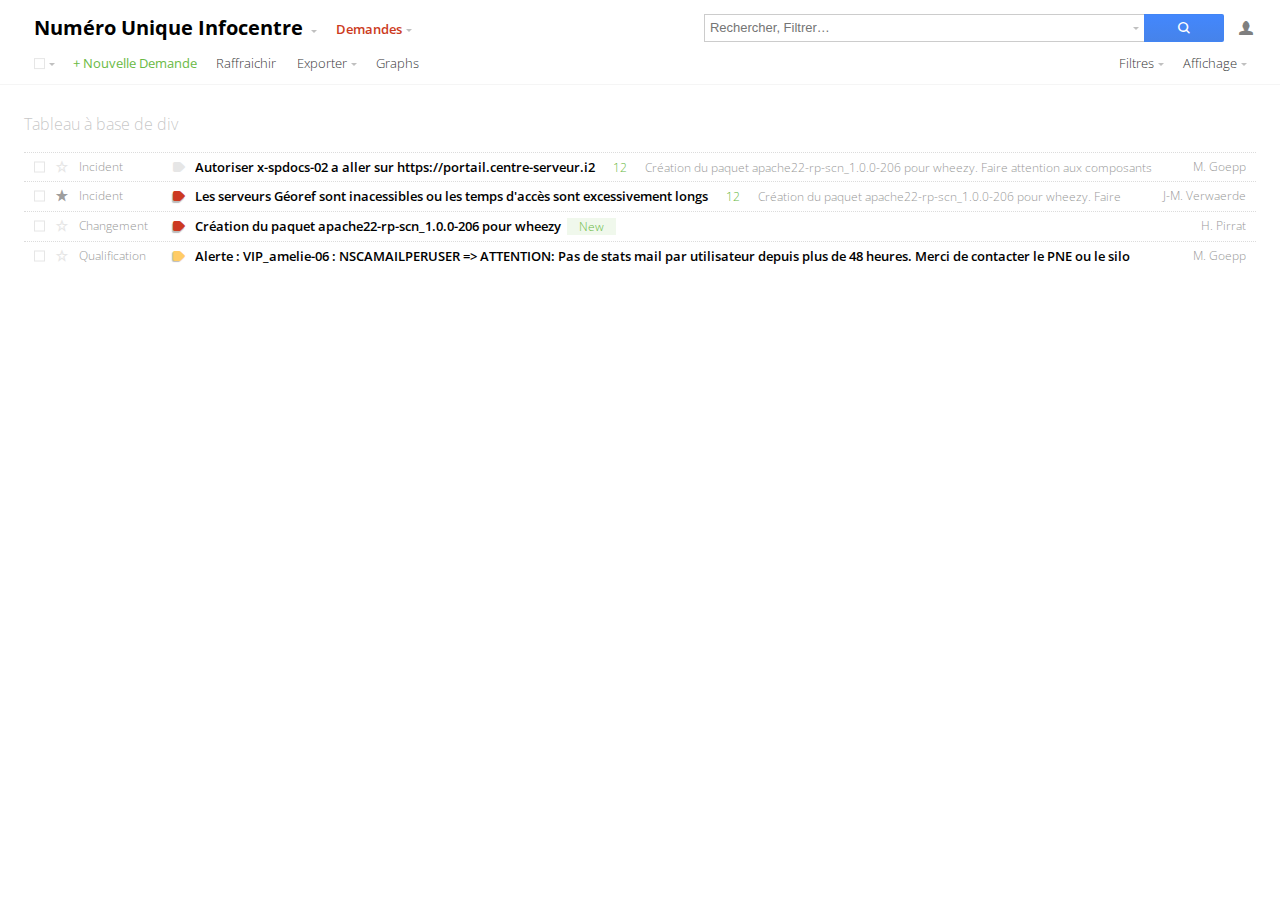
==== commit 531180b2: "ugly compacity managment" ====
--- a/index.html
+++ b/index.html
@@ -398,16 +398,14 @@
 			<div class="smallFontSize">
 			
 				<h3 class="table-title">Tableau à base de div</h3>
-				<div class="table-issues">
+				<div class="table-issues normal-table">
 					<div class="single-element"><div class="last">M. Goepp</div> <div><div class="select-div"><div class="check"><div class="mark"></div></div></div> <div class="fav-div"><span class="fav icon" data-icon="s"></span></div>	<div class="project-div">Incident</div>	<div class="priority-div"><span class="prior isLow">i</span></div>	<div class="subject-div"><a href="issue.html" class="issue-tab"><span class="issue-subject">Autoriser x-spdocs-02 a aller sur https://portail.centre-serveur.i2</span><span class="count">12</span><span class="last-talk">Création du paquet apache22-rp-scn_1.0.0-206 pour wheezy. Faire attention aux composants puppétisés touchés par la kerbérisation sur le site de Paris.</span></a></div></div></div>
 					<div class="single-element"><div class="last">J-M. Verwaerde</div> <div><div class="select-div"><div class="check"><div class="mark"></div></div></div> <div class="fav-div"><span class="fav icon" data-icon="S"></span></div>	<div class="project-div">Incident</div>	<div class="priority-div"><span class="prior isHigh">i</span></div>	<div class="subject-div"><a href="issue.html" class="issue-tab"><span class="issue-subject">Les serveurs Géoref sont inacessibles ou les temps d'accès sont excessivement longs</span><span class="count">12</span><span class="last-talk">Création du paquet apache22-rp-scn_1.0.0-206 pour wheezy. Faire attention aux composants puppétisés touchés par la kerbérisation sur le site de Paris.</span></a></div></div></div>
 					<div class="single-element"><div class="last">H. Pirrat</div> <div><div class="select-div"><div class="check"><div class="mark"></div></div></div> <div class="fav-div"><span class="fav icon" data-icon="s"></span></div>	<div class="project-div">Changement</div>	<div class="priority-div"><span class="prior isHigh">i</span></div>	<div class="subject-div"><a href="issue.html" class="issue-tab"><span class="issue-subject">Création du paquet apache22-rp-scn_1.0.0-206 pour wheezy</span><span class="count zero">New</span></a></div></div></div>
 					<div class="single-element"><div class="last">M. Goepp</div> <div><div class="select-div"><div class="check"><div class="mark"></div></div></div> <div class="fav-div"><span class="fav icon" data-icon="s"></span></div>	<div class="project-div">Qualification</div>	<div class="priority-div"><span class="prior isMedium">i</span></div>	<div class="subject-div"><a href="issue.html" class="issue-tab"><span class="issue-subject">Alerte : VIP_amelie-06 : NSCAMAILPERUSER => ATTENTION: Pas de stats mail par utilisateur depuis plus de 48 heures. Merci de contacter le PNE ou le silo Messagerie</span><span class="count">12</span><span class="last-talk">Création du paquet apache22-rp-scn_1.0.0-206 pour wheezy. Faire attention aux composants puppétisés touchés par la kerbérisation sur le site de Paris.</span></a></div></div></div>
-					
-				
 				</div>
 			
-				<h3 class="table-title">Premier regroupement</h3>
+				<!-- ><h3 class="table-title">Premier regroupement</h3>
 				<table class="table-issues">
 					<colgroup>
 						<col class="select-col">
@@ -417,9 +415,6 @@
 						<col class="subject-col">
 						<col class="assigned-col">
 					</colgroup>
-					<!-- <thead>
-						<tr><th></th><th></th><th>Projet</th><th></th><th>Sujet</th><th>Assigné à</th></tr>
-					</thead> -->
 					<tbody>
 						<tr><td><div class="check"><div class="mark"></div></div></td><td><span class="fav icon" data-icon="s"></span></td><td>Incident</td>			<td class="unselectable"><span class="prior isHigh">i</span></td><td>	<a href="issue.html" class="issue-tab"><span class="issue-subject">Autoriser x-spdocs-02 a aller sur https://portail.centre-serveur.i2</span><span class="count">12</span><span class="last-talk">Création du paquet apache22-rp-scn_1.0.0-206 pour wheezy. Faire attention aux composants puppétisés touchés par la kerbérisation sur le site de Paris.</span></a></td><td>S. Becard</td></tr>
 						<tr><td><div class="check"><div class="mark"></div></div></td><td><span class="fav icon" data-icon="s"></span></td><td>Changement</td>		<td class="unselectable"><span class="prior isHigh">i</span></td><td>	<a href="issue.html" class="issue-tab"><span class="issue-subject">URL inaccessible</span><span class="count">50+</span><span class="last-talk">Il faut que amedee.ecole corresponde à un environnement de formation. Pour cela, plusieurs points:</span></a></td><td>S. Becard</td></tr>
@@ -459,9 +454,6 @@
 						<col class="subject-col">
 						<col class="assigned-col">
 					</colgroup>
-					<!-- <thead>
-						<tr><th></th><th></th><th>Projet</th><th></th><th>Sujet</th><th>Assigné à</th></tr>
-					</thead> -->
 					<tbody>
 						<tr><td><div class="check"><div class="mark"></div></div></td><td><span class="fav icon" data-icon="s"></span></td><td>Incident</td>			<td class="unselectable"><span class="prior isMedium">i</span></td><td>	<a href="issue.html" class="issue-tab"><span class="issue-subject">Réinstallation de tout le cluster CERBERE</span><span class="count">1</span><span class="last-talk">J'ai donc activé ce module sur les 4 VM cerbère de Bordeaux.</span></a></td><td>A. Boutalbi</td></tr>
 						<tr><td><div class="check"><div class="mark"></div></div></td><td><span class="fav icon" data-icon="S"></span></td><td>Changement</td>	    <td class="unselectable"><span class="prior isLow">i</span></td><td>	<a href="issue.html" class="issue-tab"><span class="issue-subject">Tests nouvelle plate-forme sur l'url de recette</span><span class="count">1</span><span class="last-talk">Penser a un moyen de désactiver "mon compte" et autres facilement pour chaque test de PRI.</span></a></td><td>J-B. Barth</td></tr>
@@ -475,7 +467,7 @@
 						<tr><td><div class="check"><div class="mark"></div></div></td><td><span class="fav icon" data-icon="s"></span></td><td>Problème</td>			<td class="unselectable"><span class="prior isHigh">i</span></td><td>	<a href="issue.html" class="issue-tab"><span class="issue-subject">Lenteur excessive lors de l'usage de l'application</span><span class="count">3</span><span class="last-talk">Le module proxy_http doit être activé sur les VM cerbère car on utilise dans la conf apache du proxy_pass (uniquement utilisé pour les très vieilles applications !)</span></a></td><td>H. Pirrat</td></tr>
 						<tr><td><div class="check"><div class="mark"></div></div></td><td><span class="fav icon" data-icon="S"></span></td><td>Qualification</td>	<td class="unselectable"><span class="prior isLow">i</span></td><td>	<a href="issue.html" class="issue-tab"><span class="issue-subject">Réinstallation de tout le cluster CERBERE</span><span class="count">12</span><span class="last-talk">Il ne devrait pas y avoir de directive proxy_pass au niveau du serveur applicatif. 2 options possibles:</span></a></td><td>M. Goepp</td></tr>
 					</tbody>
-				</table>
+				</table> -->
 
 			</div>
 		</div>
--- a/css/nav-bar.css
+++ b/css/nav-bar.css
@@ -352,10 +352,6 @@
 	color: rgba(155,155,155,.57);
 }
 
-.compact-table { line-height: 1.9em; }
-.normal-table  { line-height: 2.4em; }
-.comfortable-table  { line-height: 3.3em; }
-
 .table-issues tr { 
   border-top: 1px dotted rgb(220,220,220);
   cursor: pointer;
@@ -1163,12 +1159,32 @@
 
 /* Div à la place des tableaux ------------- */
 
+.compact-table, .compact-table .single-element 		{ line-height: 1.9em; height: 1.9em }
+.normal-table, .normal-table .single-element  		{ line-height: 2.4em; height: 2.4em }
+.comfortable-table, .comfortable-table .single-element  { line-height: 3.3em; height: 3.3em }
+
+.comfortable-table .check { 
+	-webkit-transform:translate(0, 10.5em);
+	   -moz-transform:translate(0, 10.5em);
+	    -ms-transform:translate(0, 10.5em);
+	     -o-transform:translate(0, 10.5em);
+	        transform:translate(0, 10.5em);
+}
+
+.compact-table .check { 
+	-webkit-transform:translate(0, 1.6em);
+	   -moz-transform:translate(0, 1.6em);
+	    -ms-transform:translate(0, 1.6em);
+	     -o-transform:translate(0, 1.6em);
+	        transform:translate(0, 1.6em);
+}
+
 .single-element {
 	padding-left: 10px;
 	padding-right: 10px;
 	margin-bottom: -1px;
-	height:2.4em;
-	line-height:2.4em;
+	/*height:2.4em;
+	line-height:2.4em;*/
 	overflow: hidden;
 	border-top: 1px dotted rgb(220,220,220);
 	border-bottom: 1px dotted transparent;
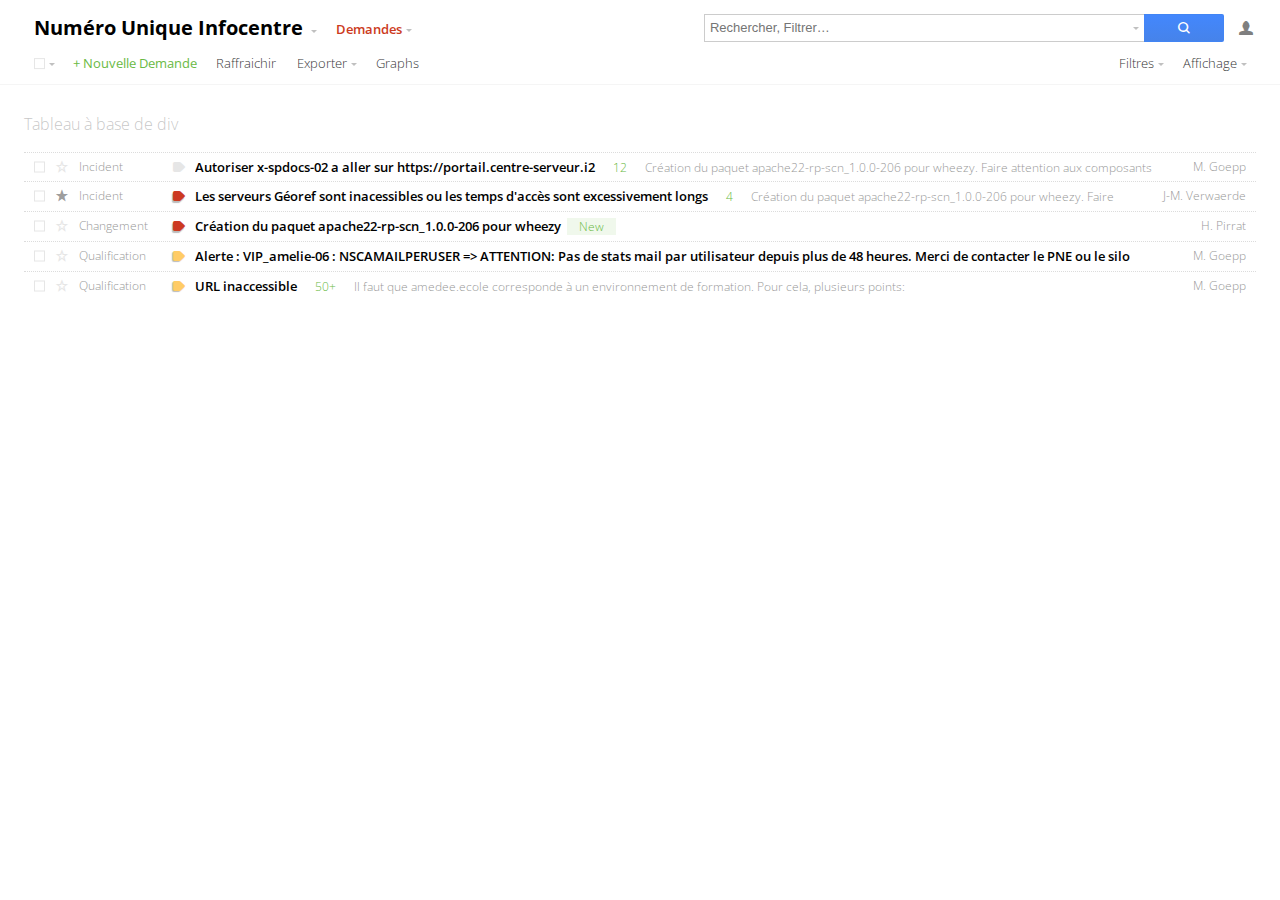
==== commit 0159cb12: "fix layout flexbox problem" ====
--- a/index.html
+++ b/index.html
@@ -394,15 +394,17 @@
 	</header>
 	
 	<section class="bWrapper">
-		<div class="rWrapper" id="test">
+		<div class="" id="test">
 			<div class="smallFontSize">
 			
 				<h3 class="table-title">Tableau à base de div</h3>
 				<div class="table-issues normal-table">
-					<div class="single-element"><div class="last">M. Goepp</div> <div><div class="select-div"><div class="check"><div class="mark"></div></div></div> <div class="fav-div"><span class="fav icon" data-icon="s"></span></div>	<div class="project-div">Incident</div>	<div class="priority-div"><span class="prior isLow">i</span></div>	<div class="subject-div"><a href="issue.html" class="issue-tab"><span class="issue-subject">Autoriser x-spdocs-02 a aller sur https://portail.centre-serveur.i2</span><span class="count">12</span><span class="last-talk">Création du paquet apache22-rp-scn_1.0.0-206 pour wheezy. Faire attention aux composants puppétisés touchés par la kerbérisation sur le site de Paris.</span></a></div></div></div>
-					<div class="single-element"><div class="last">J-M. Verwaerde</div> <div><div class="select-div"><div class="check"><div class="mark"></div></div></div> <div class="fav-div"><span class="fav icon" data-icon="S"></span></div>	<div class="project-div">Incident</div>	<div class="priority-div"><span class="prior isHigh">i</span></div>	<div class="subject-div"><a href="issue.html" class="issue-tab"><span class="issue-subject">Les serveurs Géoref sont inacessibles ou les temps d'accès sont excessivement longs</span><span class="count">12</span><span class="last-talk">Création du paquet apache22-rp-scn_1.0.0-206 pour wheezy. Faire attention aux composants puppétisés touchés par la kerbérisation sur le site de Paris.</span></a></div></div></div>
-					<div class="single-element"><div class="last">H. Pirrat</div> <div><div class="select-div"><div class="check"><div class="mark"></div></div></div> <div class="fav-div"><span class="fav icon" data-icon="s"></span></div>	<div class="project-div">Changement</div>	<div class="priority-div"><span class="prior isHigh">i</span></div>	<div class="subject-div"><a href="issue.html" class="issue-tab"><span class="issue-subject">Création du paquet apache22-rp-scn_1.0.0-206 pour wheezy</span><span class="count zero">New</span></a></div></div></div>
-					<div class="single-element"><div class="last">M. Goepp</div> <div><div class="select-div"><div class="check"><div class="mark"></div></div></div> <div class="fav-div"><span class="fav icon" data-icon="s"></span></div>	<div class="project-div">Qualification</div>	<div class="priority-div"><span class="prior isMedium">i</span></div>	<div class="subject-div"><a href="issue.html" class="issue-tab"><span class="issue-subject">Alerte : VIP_amelie-06 : NSCAMAILPERUSER => ATTENTION: Pas de stats mail par utilisateur depuis plus de 48 heures. Merci de contacter le PNE ou le silo Messagerie</span><span class="count">12</span><span class="last-talk">Création du paquet apache22-rp-scn_1.0.0-206 pour wheezy. Faire attention aux composants puppétisés touchés par la kerbérisation sur le site de Paris.</span></a></div></div></div>
+					<div class="single-element"><div class="assigned-div">M. Goepp</div> <div><div class="select-div"><div class="check"><div class="mark"></div></div></div> <div class="fav-div"><span class="fav icon" data-icon="s"></span></div>	<div class="project-div">Incident</div>	<div class="priority-div"><span class="prior isLow">i</span></div>	<div class="subject-div"><a href="issue.html" class="issue-tab"><span class="issue-subject">Autoriser x-spdocs-02 a aller sur https://portail.centre-serveur.i2</span><span class="count">12</span><span class="last-talk">Création du paquet apache22-rp-scn_1.0.0-206 pour wheezy. Faire attention aux composants puppétisés touchés par la kerbérisation sur le site de Paris.</span></a></div></div></div>
+					<div class="single-element"><div class="assigned-div">J-M. Verwaerde</div> <div><div class="select-div"><div class="check"><div class="mark"></div></div></div> <div class="fav-div"><span class="fav icon" data-icon="S"></span></div>	<div class="project-div">Incident</div>	<div class="priority-div"><span class="prior isHigh">i</span></div>	<div class="subject-div"><a href="issue.html" class="issue-tab"><span class="issue-subject">Les serveurs Géoref sont inacessibles ou les temps d'accès sont excessivement longs</span><span class="count">4</span><span class="last-talk">Création du paquet apache22-rp-scn_1.0.0-206 pour wheezy. Faire attention aux composants puppétisés touchés par la kerbérisation sur le site de Paris.</span></a></div></div></div>
+					<div class="single-element"><div class="assigned-div">H. Pirrat</div> <div><div class="select-div"><div class="check"><div class="mark"></div></div></div> <div class="fav-div"><span class="fav icon" data-icon="s"></span></div>	<div class="project-div">Changement</div>	<div class="priority-div"><span class="prior isHigh">i</span></div>	<div class="subject-div"><a href="issue.html" class="issue-tab"><span class="issue-subject">Création du paquet apache22-rp-scn_1.0.0-206 pour wheezy</span><span class="count zero">New</span></a></div></div></div>
+					<div class="single-element"><div class="assigned-div">M. Goepp</div> <div><div class="select-div"><div class="check"><div class="mark"></div></div></div> <div class="fav-div"><span class="fav icon" data-icon="s"></span></div>	<div class="project-div">Qualification</div>	<div class="priority-div"><span class="prior isMedium">i</span></div>	<div class="subject-div"><a href="issue.html" class="issue-tab"><span class="issue-subject">Alerte : VIP_amelie-06 : NSCAMAILPERUSER => ATTENTION: Pas de stats mail par utilisateur depuis plus de 48 heures. Merci de contacter le PNE ou le silo Messagerie</span><span class="count">12</span><span class="last-talk">Création du paquet apache22-rp-scn_1.0.0-206 pour wheezy. Faire attention aux composants puppétisés touchés par la kerbérisation sur le site de Paris.</span></a></div></div></div>
+					<div class="single-element"><div class="assigned-div">M. Goepp</div> <div><div class="select-div"><div class="check"><div class="mark"></div></div></div> <div class="fav-div"><span class="fav icon" data-icon="s"></span></div>	<div class="project-div">Qualification</div>	<div class="priority-div"><span class="prior isMedium">i</span></div>	<div class="subject-div"><a href="issue.html" class="issue-tab"><span class="issue-subject">URL inaccessible</span><span class="count">50+</span><span class="last-talk">Il faut que amedee.ecole corresponde à un environnement de formation. Pour cela, plusieurs points:</span></a></div></div></div>
+
 				</div>
 			
 				<!-- ><h3 class="table-title">Premier regroupement</h3>
--- a/css/nav-bar.css
+++ b/css/nav-bar.css
@@ -601,6 +601,7 @@
 	left: 0;
 	display: inline-block;
 	height: 100%;
+	padding-left: 10px;
 }
 
 .check-in .check, .check-in-all .check {
@@ -1164,19 +1165,19 @@
 .comfortable-table, .comfortable-table .single-element  { line-height: 3.3em; height: 3.3em }
 
 .comfortable-table .check { 
-	-webkit-transform:translate(0, 10.5em);
-	   -moz-transform:translate(0, 10.5em);
-	    -ms-transform:translate(0, 10.5em);
-	     -o-transform:translate(0, 10.5em);
-	        transform:translate(0, 10.5em);
+	-webkit-transform:translate(0, 11.8em);
+	   -moz-transform:translate(0, 11.8em);
+	    -ms-transform:translate(0, 11.8em);
+	     -o-transform:translate(0, 11.8em);
+	        transform:translate(0, 11.8em);
 }
 
 .compact-table .check { 
-	-webkit-transform:translate(0, 1.6em);
-	   -moz-transform:translate(0, 1.6em);
-	    -ms-transform:translate(0, 1.6em);
-	     -o-transform:translate(0, 1.6em);
-	        transform:translate(0, 1.6em);
+	-webkit-transform:translate(0, 3em);
+	   -moz-transform:translate(0, 3em);
+	    -ms-transform:translate(0, 3em);
+	     -o-transform:translate(0, 3em);
+	        transform:translate(0, 3em);
 }
 
 .single-element {
@@ -1195,7 +1196,7 @@
 	background-color: rgb(250,250,250);
 }
 
-.last {
+.assigned-div {
 	float: right;
 	max-width: 8.5em;
 	overflow: hidden;
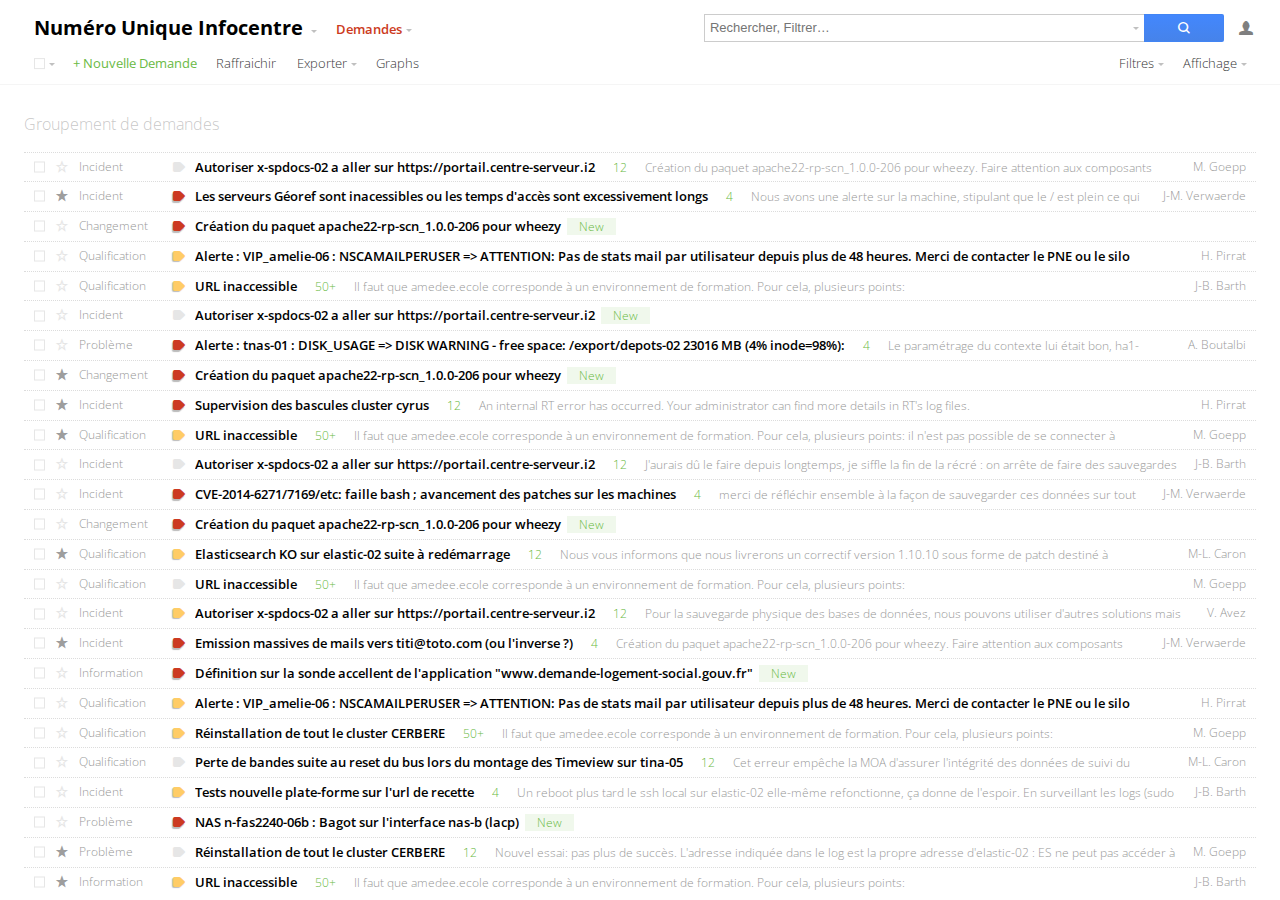
==== commit a8d21d5a: "update local dataset" ====
--- a/index.html
+++ b/index.html
@@ -394,84 +394,35 @@
 	</header>
 	
 	<section class="bWrapper">
-		<div class="" id="test">
-			<div class="smallFontSize">
-			
-				<h3 class="table-title">Tableau à base de div</h3>
+		<div class="smallFontSize" id="test">
+				<h3 class="table-title">Groupement de demandes</h3>
 				<div class="table-issues normal-table">
-					<div class="single-element"><div class="assigned-div">M. Goepp</div> <div><div class="select-div"><div class="check"><div class="mark"></div></div></div> <div class="fav-div"><span class="fav icon" data-icon="s"></span></div>	<div class="project-div">Incident</div>	<div class="priority-div"><span class="prior isLow">i</span></div>	<div class="subject-div"><a href="issue.html" class="issue-tab"><span class="issue-subject">Autoriser x-spdocs-02 a aller sur https://portail.centre-serveur.i2</span><span class="count">12</span><span class="last-talk">Création du paquet apache22-rp-scn_1.0.0-206 pour wheezy. Faire attention aux composants puppétisés touchés par la kerbérisation sur le site de Paris.</span></a></div></div></div>
-					<div class="single-element"><div class="assigned-div">J-M. Verwaerde</div> <div><div class="select-div"><div class="check"><div class="mark"></div></div></div> <div class="fav-div"><span class="fav icon" data-icon="S"></span></div>	<div class="project-div">Incident</div>	<div class="priority-div"><span class="prior isHigh">i</span></div>	<div class="subject-div"><a href="issue.html" class="issue-tab"><span class="issue-subject">Les serveurs Géoref sont inacessibles ou les temps d'accès sont excessivement longs</span><span class="count">4</span><span class="last-talk">Création du paquet apache22-rp-scn_1.0.0-206 pour wheezy. Faire attention aux composants puppétisés touchés par la kerbérisation sur le site de Paris.</span></a></div></div></div>
-					<div class="single-element"><div class="assigned-div">H. Pirrat</div> <div><div class="select-div"><div class="check"><div class="mark"></div></div></div> <div class="fav-div"><span class="fav icon" data-icon="s"></span></div>	<div class="project-div">Changement</div>	<div class="priority-div"><span class="prior isHigh">i</span></div>	<div class="subject-div"><a href="issue.html" class="issue-tab"><span class="issue-subject">Création du paquet apache22-rp-scn_1.0.0-206 pour wheezy</span><span class="count zero">New</span></a></div></div></div>
-					<div class="single-element"><div class="assigned-div">M. Goepp</div> <div><div class="select-div"><div class="check"><div class="mark"></div></div></div> <div class="fav-div"><span class="fav icon" data-icon="s"></span></div>	<div class="project-div">Qualification</div>	<div class="priority-div"><span class="prior isMedium">i</span></div>	<div class="subject-div"><a href="issue.html" class="issue-tab"><span class="issue-subject">Alerte : VIP_amelie-06 : NSCAMAILPERUSER => ATTENTION: Pas de stats mail par utilisateur depuis plus de 48 heures. Merci de contacter le PNE ou le silo Messagerie</span><span class="count">12</span><span class="last-talk">Création du paquet apache22-rp-scn_1.0.0-206 pour wheezy. Faire attention aux composants puppétisés touchés par la kerbérisation sur le site de Paris.</span></a></div></div></div>
-					<div class="single-element"><div class="assigned-div">M. Goepp</div> <div><div class="select-div"><div class="check"><div class="mark"></div></div></div> <div class="fav-div"><span class="fav icon" data-icon="s"></span></div>	<div class="project-div">Qualification</div>	<div class="priority-div"><span class="prior isMedium">i</span></div>	<div class="subject-div"><a href="issue.html" class="issue-tab"><span class="issue-subject">URL inaccessible</span><span class="count">50+</span><span class="last-talk">Il faut que amedee.ecole corresponde à un environnement de formation. Pour cela, plusieurs points:</span></a></div></div></div>
-
+					<div class="single-element"><div class="assigned-div">M. Goepp</div> 		<div><div class="select-div"><div class="check"><div class="mark"></div></div></div> <div class="fav-div"><span class="fav icon" data-icon="s"></span></div><div class="project-div">Incident</div>			<div class="priority-div unselectable"><span class="prior isLow">i</span></div>		<div class="subject-div"><a href="issue.html" class="issue-tab"><span class="issue-subject">Autoriser x-spdocs-02 a aller sur https://portail.centre-serveur.i2</span><span class="count">12</span><span class="last-talk">Création du paquet apache22-rp-scn_1.0.0-206 pour wheezy. Faire attention aux composants puppétisés touchés par la kerbérisation sur le site de Paris.</span></a></div></div></div>
+					<div class="single-element"><div class="assigned-div">J-M. Verwaerde</div> 	<div><div class="select-div"><div class="check"><div class="mark"></div></div></div> <div class="fav-div"><span class="fav icon" data-icon="S"></span></div><div class="project-div">Incident</div>			<div class="priority-div unselectable"><span class="prior isHigh">i</span></div>	<div class="subject-div"><a href="issue.html" class="issue-tab"><span class="issue-subject">Les serveurs Géoref sont inacessibles ou les temps d'accès sont excessivement longs</span><span class="count">4</span><span class="last-talk">Nous avons une alerte sur la machine, stipulant que le / est plein ce qui explique le disfonctionnement de la vm</span></a></div></div></div>
+					<div class="single-element"><div class="assigned-div"></div> 				<div><div class="select-div"><div class="check"><div class="mark"></div></div></div> <div class="fav-div"><span class="fav icon" data-icon="s"></span></div><div class="project-div">Changement</div>		<div class="priority-div unselectable"><span class="prior isHigh">i</span></div>	<div class="subject-div"><a href="issue.html" class="issue-tab"><span class="issue-subject">Création du paquet apache22-rp-scn_1.0.0-206 pour wheezy</span><span class="count zero">New</span></a></div></div></div>
+					<div class="single-element"><div class="assigned-div">H. Pirrat</div> 		<div><div class="select-div"><div class="check"><div class="mark"></div></div></div> <div class="fav-div"><span class="fav icon" data-icon="s"></span></div><div class="project-div">Qualification</div>	<div class="priority-div unselectable"><span class="prior isMedium">i</span></div>	<div class="subject-div"><a href="issue.html" class="issue-tab"><span class="issue-subject">Alerte : VIP_amelie-06 : NSCAMAILPERUSER => ATTENTION: Pas de stats mail par utilisateur depuis plus de 48 heures. Merci de contacter le PNE ou le silo Messagerie</span><span class="count">12</span><span class="last-talk">Création du paquet apache22-rp-scn_1.0.0-206 pour wheezy. Faire attention aux composants puppétisés touchés par la kerbérisation sur le site de Paris.</span></a></div></div></div>
+					<div class="single-element"><div class="assigned-div">J-B. Barth</div> 		<div><div class="select-div"><div class="check"><div class="mark"></div></div></div> <div class="fav-div"><span class="fav icon" data-icon="s"></span></div><div class="project-div">Qualification</div>	<div class="priority-div unselectable"><span class="prior isMedium">i</span></div>	<div class="subject-div"><a href="issue.html" class="issue-tab"><span class="issue-subject">URL inaccessible</span><span class="count">50+</span><span class="last-talk">Il faut que amedee.ecole corresponde à un environnement de formation. Pour cela, plusieurs points:</span></a></div></div></div>
+					<div class="single-element"><div class="assigned-div"></div> 				<div><div class="select-div"><div class="check"><div class="mark"></div></div></div> <div class="fav-div"><span class="fav icon" data-icon="s"></span></div><div class="project-div">Incident</div>			<div class="priority-div unselectable"><span class="prior isLow">i</span></div>		<div class="subject-div"><a href="issue.html" class="issue-tab"><span class="issue-subject">Autoriser x-spdocs-02 a aller sur https://portail.centre-serveur.i2</span><span class="count zero">New</span></a></div></div></div>
+					<div class="single-element"><div class="assigned-div">A. Boutalbi</div> 	<div><div class="select-div"><div class="check"><div class="mark"></div></div></div> <div class="fav-div"><span class="fav icon" data-icon="s"></span></div><div class="project-div">Problème</div>			<div class="priority-div unselectable"><span class="prior isHigh">i</span></div>	<div class="subject-div"><a href="issue.html" class="issue-tab"><span class="issue-subject">Alerte : tnas-01 : DISK_USAGE => DISK WARNING - free space: /export/depots-02 23016 MB (4% inode=98%):</span><span class="count">4</span><span class="last-talk">Le paramétrage du contexte lui était bon, ha1-cerberepg étant un CNAME DNS de vm-cerbere-pg-01.ac.cs. Il nous permet d'avoir une configuration similaire entre Paris et bordeaux à ce niveau.</span></a></div></div></div>
+					<div class="single-element"><div class="assigned-div"></div> 				<div><div class="select-div"><div class="check"><div class="mark"></div></div></div> <div class="fav-div"><span class="fav icon" data-icon="S"></span></div><div class="project-div">Changement</div>		<div class="priority-div unselectable"><span class="prior isHigh">i</span></div>	<div class="subject-div"><a href="issue.html" class="issue-tab"><span class="issue-subject">Création du paquet apache22-rp-scn_1.0.0-206 pour wheezy</span><span class="count zero">New</span></a></div></div></div>
+					<div class="single-element"><div class="assigned-div">H. Pirrat</div> 		<div><div class="select-div"><div class="check"><div class="mark"></div></div></div> <div class="fav-div"><span class="fav icon" data-icon="S"></span></div><div class="project-div">Incident</div>			<div class="priority-div unselectable"><span class="prior isHigh">i</span></div>	<div class="subject-div"><a href="issue.html" class="issue-tab"><span class="issue-subject">Supervision des bascules cluster cyrus</span><span class="count">12</span><span class="last-talk">An internal RT error has occurred. Your administrator can find more details in RT's log files.</span></a></div></div></div>
+					<div class="single-element"><div class="assigned-div">M. Goepp</div> 		<div><div class="select-div"><div class="check"><div class="mark"></div></div></div> <div class="fav-div"><span class="fav icon" data-icon="S"></span></div><div class="project-div">Qualification</div>	<div class="priority-div unselectable"><span class="prior isMedium">i</span></div>	<div class="subject-div"><a href="issue.html" class="issue-tab"><span class="issue-subject">URL inaccessible</span><span class="count">50+</span><span class="last-talk">Il faut que amedee.ecole corresponde à un environnement de formation. Pour cela, plusieurs points: il n'est pas possible de se connecter à l'application . Nous avons le message d'erreur suivant :</span></a></div></div></div>
+					<div class="single-element"><div class="assigned-div">J-B. Barth</div> 		<div><div class="select-div"><div class="check"><div class="mark"></div></div></div> <div class="fav-div"><span class="fav icon" data-icon="s"></span></div><div class="project-div">Incident</div>			<div class="priority-div unselectable"><span class="prior isLow">i</span></div>		<div class="subject-div"><a href="issue.html" class="issue-tab"><span class="issue-subject">Autoriser x-spdocs-02 a aller sur https://portail.centre-serveur.i2</span><span class="count">12</span><span class="last-talk">J'aurais dû le faire depuis longtemps, je siffle la fin de la récré : on arrête de faire des sauvegardes à base de timeview NSS. La fiabilité est nulle, la techno ne fonctionne pas, les restaurations sont complexes, et en plus les gains en perf ne sont même pas au rendez-vous.</span></a></div></div></div>
+					<div class="single-element"><div class="assigned-div">J-M. Verwaerde</div> 	<div><div class="select-div"><div class="check"><div class="mark"></div></div></div> <div class="fav-div"><span class="fav icon" data-icon="s"></span></div><div class="project-div">Incident</div>			<div class="priority-div unselectable"><span class="prior isHigh">i</span></div>	<div class="subject-div"><a href="issue.html" class="issue-tab"><span class="issue-subject">CVE-2014-6271/7169/etc: faille bash ; avancement des patches sur les machines</span><span class="count">4</span><span class="last-talk">merci de réfléchir ensemble à la façon de sauvegarder ces données sur tout le périmètre géré actuellement sur tina-03 et tina-05. Je ne sais pas quel est le taux d'échec ces derniers jours, mais priorisez ce qui marche le moins bien (et si tout marche aussi mal, priorisez la messagerie). Pour la messagerie il y a certainement des choses à valider pour ne pas tout casser. Echéance pour la réflexion = fin de semaine prochaine.</span></a></div></div></div>
+					<div class="single-element"><div class="assigned-div"></div> 				<div><div class="select-div"><div class="check"><div class="mark"></div></div></div> <div class="fav-div"><span class="fav icon" data-icon="s"></span></div><div class="project-div">Changement</div>		<div class="priority-div unselectable"><span class="prior isHigh">i</span></div>	<div class="subject-div"><a href="issue.html" class="issue-tab"><span class="issue-subject">Création du paquet apache22-rp-scn_1.0.0-206 pour wheezy</span><span class="count zero">New</span></a></div></div></div>
+					<div class="single-element"><div class="assigned-div">M-L. Caron</div> 		<div><div class="select-div"><div class="check"><div class="mark"></div></div></div> <div class="fav-div"><span class="fav icon" data-icon="S"></span></div><div class="project-div">Qualification</div>	<div class="priority-div unselectable"><span class="prior isMedium">i</span></div>	<div class="subject-div"><a href="issue.html" class="issue-tab"><span class="issue-subject">Elasticsearch KO sur elastic-02 suite à redémarrage</span><span class="count">12</span><span class="last-talk">Nous vous informons que nous livrerons un correctif version 1.10.10 sous forme de patch destiné à l'application GALION actuellement en version 1.10.9 sur le site du PIAC dans la matinée du jeudi 14 octobre 2014.</span></a></div></div></div>
+					<div class="single-element"><div class="assigned-div">M. Goepp</div> 		<div><div class="select-div"><div class="check"><div class="mark"></div></div></div> <div class="fav-div"><span class="fav icon" data-icon="s"></span></div><div class="project-div">Qualification</div>	<div class="priority-div unselectable"><span class="prior isLow">i</span></div>		<div class="subject-div"><a href="issue.html" class="issue-tab"><span class="issue-subject">URL inaccessible</span><span class="count">50+</span><span class="last-talk">Il faut que amedee.ecole corresponde à un environnement de formation. Pour cela, plusieurs points:</span></a></div></div></div>
+					<div class="single-element"><div class="assigned-div">V. Avez</div> 		<div><div class="select-div"><div class="check"><div class="mark"></div></div></div> <div class="fav-div"><span class="fav icon" data-icon="s"></span></div><div class="project-div">Incident</div>			<div class="priority-div unselectable"><span class="prior isMedium">i</span></div>	<div class="subject-div"><a href="issue.html" class="issue-tab"><span class="issue-subject">Autoriser x-spdocs-02 a aller sur https://portail.centre-serveur.i2</span><span class="count">12</span><span class="last-talk">Pour la sauvegarde physique des bases de données, nous pouvons utiliser d'autres solutions mais sans oublier que la sauvegarde actuelle a déjà rendu service. Enfin, l'usage actuel des RAW DEVICE ne se prête pas facilement à la sauvegarde via l'agent de sauvegarde.</span></a></div></div></div>
+					<div class="single-element"><div class="assigned-div">J-M. Verwaerde</div> 	<div><div class="select-div"><div class="check"><div class="mark"></div></div></div> <div class="fav-div"><span class="fav icon" data-icon="S"></span></div><div class="project-div">Incident</div>			<div class="priority-div unselectable"><span class="prior isHigh">i</span></div>	<div class="subject-div"><a href="issue.html" class="issue-tab"><span class="issue-subject">Emission massives de mails vers titi@toto.com (ou l'inverse ?)</span><span class="count">4</span><span class="last-talk">Création du paquet apache22-rp-scn_1.0.0-206 pour wheezy. Faire attention aux composants puppétisés touchés par la kerbérisation sur le site de Paris.</span></a></div></div></div>
+					<div class="single-element"><div class="assigned-div"></div> 				<div><div class="select-div"><div class="check"><div class="mark"></div></div></div> <div class="fav-div"><span class="fav icon" data-icon="s"></span></div><div class="project-div">Information</div>		<div class="priority-div unselectable"><span class="prior isHigh">i</span></div>	<div class="subject-div"><a href="issue.html" class="issue-tab"><span class="issue-subject">Définition sur la sonde accellent de l'application "www.demande-logement-social.gouv.fr"</span><span class="count zero">New</span></a></div></div></div>
+					<div class="single-element"><div class="assigned-div">H. Pirrat</div> 		<div><div class="select-div"><div class="check"><div class="mark"></div></div></div> <div class="fav-div"><span class="fav icon" data-icon="s"></span></div><div class="project-div">Qualification</div>	<div class="priority-div unselectable"><span class="prior isMedium">i</span></div>	<div class="subject-div"><a href="issue.html" class="issue-tab"><span class="issue-subject">Alerte : VIP_amelie-06 : NSCAMAILPERUSER => ATTENTION: Pas de stats mail par utilisateur depuis plus de 48 heures. Merci de contacter le PNE ou le silo Messagerie</span><span class="count">12</span><span class="last-talk">Merci de créer les DNS suivants (ha1 ou autre VIP https/http à faire pointer sur la ferme x-rp-inter-std) : pgp.preprod.developpement-durable.gouv.fr => https/http (VIP à définir)</span></a></div></div></div>
+					<div class="single-element"><div class="assigned-div">M. Goepp</div> 		<div><div class="select-div"><div class="check"><div class="mark"></div></div></div> <div class="fav-div"><span class="fav icon" data-icon="s"></span></div><div class="project-div">Qualification</div>	<div class="priority-div unselectable"><span class="prior isMedium">i</span></div>	<div class="subject-div"><a href="issue.html" class="issue-tab"><span class="issue-subject">Réinstallation de tout le cluster CERBERE</span><span class="count">50+</span><span class="last-talk">Il faut que amedee.ecole corresponde à un environnement de formation. Pour cela, plusieurs points:</span></a></div></div></div>
+					<div class="single-element"><div class="assigned-div">M-L. Caron</div> 		<div><div class="select-div"><div class="check"><div class="mark"></div></div></div> <div class="fav-div"><span class="fav icon" data-icon="s"></span></div><div class="project-div">Qualification</div>	<div class="priority-div unselectable"><span class="prior isLow">i</span></div>		<div class="subject-div"><a href="issue.html" class="issue-tab"><span class="issue-subject">Perte de bandes suite au reset du bus lors du montage des Timeview sur tina-05</span><span class="count">12</span><span class="last-talk">Cet erreur empêche la MOA d'assurer l'intégrité des données de suivi du financement HLM. Ce correctif a donc un caractère urgent et devra être déployé le jeudi 14 octobre 2014 dans l'après-midi.</span></a></div></div></div>
+					<div class="single-element"><div class="assigned-div">J-B. Barth</div> 		<div><div class="select-div"><div class="check"><div class="mark"></div></div></div> <div class="fav-div"><span class="fav icon" data-icon="s"></span></div><div class="project-div">Incident</div>			<div class="priority-div unselectable"><span class="prior isMedium">i</span></div>	<div class="subject-div"><a href="issue.html" class="issue-tab"><span class="issue-subject">Tests nouvelle plate-forme sur l'url de recette</span><span class="count">4</span><span class="last-talk">Un reboot plus tard le ssh local sur elastic-02 elle-même refonctionne, ça donne de l'espoir. En surveillant les logs (sudo tail -n 0 -F /var/log/elasticsearch/prod-cs.log) ça a l'air de marcher beaucoup mieux:</span></a></div></div></div>
+					<div class="single-element"><div class="assigned-div"></div> 				<div><div class="select-div"><div class="check"><div class="mark"></div></div></div> <div class="fav-div"><span class="fav icon" data-icon="s"></span></div><div class="project-div">Problème</div>			<div class="priority-div unselectable"><span class="prior isHigh">i</span></div>	<div class="subject-div"><a href="issue.html" class="issue-tab"><span class="issue-subject">NAS n-fas2240-06b : Bagot sur l'interface nas-b (lacp)</span><span class="count zero">New</span></a></div></div></div>
+					<div class="single-element"><div class="assigned-div">M. Goepp</div> 		<div><div class="select-div"><div class="check"><div class="mark"></div></div></div> <div class="fav-div"><span class="fav icon" data-icon="S"></span></div><div class="project-div">Problème</div>			<div class="priority-div unselectable"><span class="prior isLow">i</span></div>		<div class="subject-div"><a href="issue.html" class="issue-tab"><span class="issue-subject">Réinstallation de tout le cluster CERBERE</span><span class="count">12</span><span class="last-talk">Nouvel essai: pas plus de succès. L'adresse indiquée dans le log est la propre adresse d'elastic-02 : ES ne peut pas accéder à lui même !</span></a></div></div></div>
+					<div class="single-element"><div class="assigned-div">J-B. Barth</div> 		<div><div class="select-div"><div class="check"><div class="mark"></div></div></div> <div class="fav-div"><span class="fav icon" data-icon="S"></span></div><div class="project-div">Information</div>		<div class="priority-div unselectable"><span class="prior isMedium">i</span></div>	<div class="subject-div"><a href="issue.html" class="issue-tab"><span class="issue-subject">URL inaccessible</span><span class="count">50+</span><span class="last-talk">Il faut que amedee.ecole corresponde à un environnement de formation. Pour cela, plusieurs points:</span></a></div></div></div>
 				</div>
-			
-				<!-- ><h3 class="table-title">Premier regroupement</h3>
-				<table class="table-issues">
-					<colgroup>
-						<col class="select-col">
-						<col class="fav-col">
-						<col class="project-col">
-						<col class="priority-bis-col">
-						<col class="subject-col">
-						<col class="assigned-col">
-					</colgroup>
-					<tbody>
-						<tr><td><div class="check"><div class="mark"></div></div></td><td><span class="fav icon" data-icon="s"></span></td><td>Incident</td>			<td class="unselectable"><span class="prior isHigh">i</span></td><td>	<a href="issue.html" class="issue-tab"><span class="issue-subject">Autoriser x-spdocs-02 a aller sur https://portail.centre-serveur.i2</span><span class="count">12</span><span class="last-talk">Création du paquet apache22-rp-scn_1.0.0-206 pour wheezy. Faire attention aux composants puppétisés touchés par la kerbérisation sur le site de Paris.</span></a></td><td>S. Becard</td></tr>
-						<tr><td><div class="check"><div class="mark"></div></div></td><td><span class="fav icon" data-icon="s"></span></td><td>Changement</td>		<td class="unselectable"><span class="prior isHigh">i</span></td><td>	<a href="issue.html" class="issue-tab"><span class="issue-subject">URL inaccessible</span><span class="count">50+</span><span class="last-talk">Il faut que amedee.ecole corresponde à un environnement de formation. Pour cela, plusieurs points:</span></a></td><td>S. Becard</td></tr>
-						<tr><td><div class="check"><div class="mark"></div></div></td><td><span class="fav icon" data-icon="s"></span></td><td>Changement</td>		<td class="unselectable"><span class="prior isMedium">i</span></td><td>	<a href="issue.html" class="issue-tab"><span class="issue-subject">Lenteur excessive lors de l'usage de l'application</span><span class="count">2</span><span class="last-talk">Pour réaliser le jeu de test de l'annuaire école, il faudrait créer un annuaire LDAP dédié</span></a></td><td>S. Douihech</td></tr>
-						<tr><td><div class="check"><div class="mark"></div></div></td><td><span class="fav icon" data-icon="s"></span></td><td>Incident</td>			<td class="unselectable"><span class="prior isMedium">i</span></td><td>	<a href="issue.html" class="issue-tab"><span class="issue-subject">Réinstallation de tout le cluster CERBERE</span><span class="count">5</span><span class="last-talk">Hervé Fauvin a omis d'ouvrir un ticket mais à ma demande deux tickets ont été ouvert hier chez Dell pour ces machines. Il reste à puppétiser le krb5.conf sur Paris et stocker dans puppet les keytab de Paris (non urgent).</span></a></td><td>A. Boutalbi</td></tr>
-						<tr><td><div class="check"><div class="mark"></div></div></td><td><span class="fav icon" data-icon="S"></span></td><td>Problème</td>	    	<td class="unselectable"><span class="prior isLow">i</span></td><td>	<a href="issue.html" class="issue-tab"><span class="issue-subject">Tests nouvelle plate-forme sur l'url de recette</span><span class="count">50+</span><span class="last-talk">Il faut que amedee.ecole corresponde à un environnement de formation. Pour cela, plusieurs points:</span></a></td><td>J-B. Barth</td></tr>
-						<tr><td><div class="check"><div class="mark"></div></div></td><td><span class="fav icon" data-icon="S"></span></td><td>Incident</td>			<td class="unselectable"><span class="prior isLow">i</span></td><td>	<a href="issue.html" class="issue-tab"><span class="issue-subject">Création du paquet apache22-rp-scn_1.0.0-206 pour wheezy</span><span class="count">5</span><span class="last-talk">Problématique de l'authentification à étudier (à priori, après discussion avec Erwan, comme les utilisateurs sont peu nombreux, on utiliserait Cerbere avec création des comptes => à confirmer)</span></a></td><td>J-B. Barth</td></tr>
-						<tr><td><div class="check"><div class="mark"></div></div></td><td><span class="fav icon" data-icon="s"></span></td><td>Problème</td>			<td class="unselectable"><span class="prior isMedium">i</span></td><td>	<a href="issue.html" class="issue-tab"><span class="issue-subject">URL inaccessible</span><span class="count">100+</span><span class="last-talk">Pas besoin ; les RP-ADER existant feront l'affaire, pourquoi des RP spécifiques ? Oui les nouveaux RP serait pour la publication RIE (redmine, Giseh, Alfresco...)</span></a></td><td>J-M. Verwaerde</td></tr>
-						<tr><td><div class="check"><div class="mark"></div></div></td><td><span class="fav icon" data-icon="s"></span></td><td>Changement</td>		<td class="unselectable"><span class="prior isHigh">i</span></td><td>	<a href="issue.html" class="issue-tab"><span class="issue-subject">Lenteur excessive lors de l'usage de l'application</span><span class="count zero">New</span></a></td><td></td></tr>
-						<tr><td><div class="check"><div class="mark"></div></div></td><td><span class="fav icon" data-icon="s"></span></td><td>Incident</td>			<td class="unselectable"><span class="prior isHigh">i</span></td><td>	<a href="issue.html" class="issue-tab"><span class="issue-subject">Réinstallation de tout le cluster CERBERE</span><span class="count zero">New</span></a></td><td></td></tr>
-						<tr><td><div class="check"><div class="mark"></div></div></td><td><span class="fav icon" data-icon="s"></span></td><td>Problème</td>			<td class="unselectable"><span class="prior isMedium">i</span></td><td>	<a href="issue.html" class="issue-tab"><span class="issue-subject">Alerte : tnas-01 : DISK_USAGE =&gt; DISK WARNING - free space: /export/depots-02 23016 MB (4% inode=98%):</span><span class="count">12</span><span class="last-talk">Le fait que SAN21 revienne tout seul en normal après correction de FC05 semble confirmer que le pb sur FC05 provoque celui de SATA21 ?</span></a></td><td>M-L. Caron</td></tr>
-						<tr><td><div class="check"><div class="mark"></div></div></td><td><span class="fav icon" data-icon="s"></span></td><td>Changement</td>		<td class="unselectable"><span class="prior isLow">i</span></td><td>	<a href="issue.html" class="issue-tab"><span class="issue-subject">NAS n-fas2240-06b : Bagot sur l'interface nas-b (lacp)</span><span class="count">12</span><span class="last-talk">Organisation des projets (un projet général gestiondnsRie et un sous projet par Ministère (gestiondnsInterieur, gestiondnsAgriculture, ...) ?)</span></a></td><td>M. Goepp</td></tr>
-						<tr><td><div class="check"><div class="mark"></div></div></td><td><span class="fav icon" data-icon="s"></span></td><td>Changement</td>		<td class="unselectable"><span class="prior isLow">i</span></td><td>	<a href="issue.html" class="issue-tab"><span class="issue-subject">URL inaccessible</span><span class="count">1</span><span class="last-talk">Problématique de l'authentification à étudier (à priori, après discussion avec Erwan, comme les utilisateurs sont peu nombreux, on utiliserait Cerbere avec création des comptes => à confirmer)</span></a></td><td>M. Goepp</td></tr>
-						<tr><td><div class="check"><div class="mark"></div></div></td><td><span class="fav icon" data-icon="s"></span></td><td>Changement</td>		<td class="unselectable"><span class="prior isHigh">i</span></td><td>	<a href="issue.html" class="issue-tab"><span class="issue-subject">Lenteur excessive lors de l'usage de l'application</span><span class="count">50+</span><span class="last-talk">C'est quand même nuu data qui charge le plus FC05 (constaté lors du suspend miroir et temps de re-synchro)</span></a></td><td>H. Pirrat</td></tr>
-						<tr><td><div class="check"><div class="mark"></div></div></td><td><span class="fav icon" data-icon="S"></span></td><td>Information</td>		<td class="unselectable"><span class="prior isLow">i</span></td><td>	<a href="issue.html" class="issue-tab"><span class="issue-subject">Réinstallation de tout le cluster CERBERE</span><span class="count zero">New</span></a></td><td></td></tr>
-						<tr><td><div class="check"><div class="mark"></div></div></td><td><span class="fav icon" data-icon="s"></span></td><td>Changement</td>		<td class="unselectable"><span class="prior isLow">i</span></td><td>	<a href="issue.html" class="issue-tab"><span class="issue-subject">Tests nouvelle plate-forme sur l'url de recette</span><span class="count zero">New</span></a></td><td></td></tr>
-						<tr><td><div class="check"><div class="mark"></div></div></td><td><span class="fav icon" data-icon="s"></span></td><td>Problème</td>			<td class="unselectable"><span class="prior isLow">i</span></td><td>	<a href="issue.html" class="issue-tab"><span class="issue-subject">Les serveurs Géoref sont inacessibles ou les temps d'accès sont excessivement longs</span><span class="count">3</span><span class="last-talk">Merci de mettre à jour et compléter pour chacun de ces 2 projets les informations comprises dans l'onglet "Aperçu" : nombre de serveurs, volumétrie, site web, DICT et astreinte.</span></a></td><td>M-L. Caron</td></tr>
-						<tr><td><div class="check"><div class="mark"></div></div></td><td><span class="fav icon" data-icon="S"></span></td><td>Problème</td>			<td class="unselectable"><span class="prior isLow">i</span></td><td>	<a href="issue.html" class="issue-tab"><span class="issue-subject">Alerte : VIP_amelie-06 : NSCAMAILPERUSER => ATTENTION: Pas de stats mail par utilisateur depuis plus de 48 heures. Merci de contacter le PNE ou le silo Messagerie</span><span class="count zero">New</span></a></td><td></td></tr>
-						<tr><td><div class="check"><div class="mark"></div></div></td><td><span class="fav icon" data-icon="s"></span></td><td>Qualification</td>	<td class="unselectable"><span class="prior isMedium">i</span></td><td>	<a href="issue.html" class="issue-tab"><span class="issue-subject">Perte de bandes suite au reset du bus lors du montage des Timeview sur tina-05</span><span class="count">2</span><span class="last-talk">Merci de reporter dans PGP les pages et articles de Wiki qui sont dans SNE et qui ne concernerait plus SNE.</span></a></td><td>V. Avez</td></tr>
-						<tr><td><div class="check"><div class="mark"></div></div></td><td><span class="fav icon" data-icon="s"></span></td><td>Qualification</td>	<td class="unselectable"><span class="prior isLow">i</span></td><td>	<a href="issue.html" class="issue-tab"><span class="issue-subject">Supervision des bascules cluster cyrus</span><span class="count">50+</span><span class="last-talk">Avez vous effectué des actions ce matin sur le server, nous l'avons vu passer en loadaverage... Puis la charge est redescendu?</span></a></td><td>J-B. Barth</td></tr>
-						<tr><td><div class="check"><div class="mark"></div></div></td><td><span class="fav icon" data-icon="s"></span></td><td>Changement</td>		<td class="unselectable"><span class="prior isLow">i</span></td><td>	<a href="issue.html" class="issue-tab"><span class="issue-subject">Tests nouvelle plate-forme sur l'url de recette</span><span class="count">5</span><span class="last-talk">Check de supervision : peut être une correction du script de check serait possible...</span></a></td><td>A. Boutalbi</td></tr>
-						<tr><td><div class="check"><div class="mark"></div></div></td><td><span class="fav icon" data-icon="s"></span></td><td>Problème</td>			<td class="unselectable"><span class="prior isMedium">i</span></td><td>	<a href="issue.html" class="issue-tab"><span class="issue-subject">Alerte : tnas-01 : DISK_USAGE =&gt; DISK WARNING - free space: /export/depots-02 23016 MB (4% inode=98%):</span><span class="count zero">New</span></a></td><td></td></tr>
-						<tr><td><div class="check"><div class="mark"></div></div></td><td><span class="fav icon" data-icon="s"></span></td><td>Changement</td>		<td class="unselectable"><span class="prior isLow">i</span></td><td>	<a href="issue.html" class="issue-tab"><span class="issue-subject">NAS n-fas2240-06b : Bagot sur l'interface nas-b (lacp)</span><span class="count">50+</span><span class="last-talk">Le paramétrage du contexte lui était bon, ha1-cerberepg étant un CNAME DNS de vm-cerbere-pg-01.ac.cs. Il nous permet d'avoir une configuration similaire entre Paris et bordeaux à ce niveau.</span></a></td><td>M. Goepp</td></tr>
-						<tr><td><div class="check"><div class="mark"></div></div></td><td><span class="fav icon" data-icon="s"></span></td><td>Problème</td>			<td class="unselectable"><span class="prior isLow">i</span></td><td>	<a href="issue.html" class="issue-tab"><span class="issue-subject">URL inaccessible</span><span class="count">3</span><span class="last-talk">Ajout de la jndi "OutilsIGC" dans le minequip-pool.conf, car la partie OutilsIGC du svc utilise le minequip-pool, contrairement au reste de l'application qui est configuré dans le contexte.</span></a></td><td>M. Goepp</td></tr>
-						<tr><td><div class="check"><div class="mark"></div></div></td><td><span class="fav icon" data-icon="s"></span></td><td>Changement</td>		<td class="unselectable"><span class="prior isHigh">i</span></td><td>	<a href="issue.html" class="issue-tab"><span class="issue-subject">Lenteur excessive lors de l'usage de l'application</span><span class="count">23</span><span class="last-talk">A 18h, heure de pic pour les consultations de bisonfuté, le nombre d'inodes sur les serveurs x-herge-01/02/03/04 a dépassé les 80% !! Je l'ai donc paramétré à 300Mo sur les serveurs x-herge-01/02/03/04.</span></a></td><td>H. Pirrat</td></tr>
-						<tr><td><div class="check"><div class="mark"></div></div></td><td><span class="fav icon" data-icon="S"></span></td><td>Information</td>		<td class="unselectable"><span class="prior isLow">i</span></td><td>	<a href="issue.html" class="issue-tab"><span class="issue-subject">Réinstallation de tout le cluster CERBERE</span><span class="count">3</span><span class="last-talk">Pourrait-on mettre un mot de passe sur les comptes fred et pascal ?</span></a></td><td>M. Goepp</td></tr>
-					</tbody>
-				</table>
-
-				<h3 class="table-title">Autre valeur de regroupement</h3>
-				<table class="table-issues">
-					<colgroup>
-						<col class="select-col">
-						<col class="fav-col">
-						<col class="project-col">
-						<col class="priority-bis-col">
-						<col class="subject-col">
-						<col class="assigned-col">
-					</colgroup>
-					<tbody>
-						<tr><td><div class="check"><div class="mark"></div></div></td><td><span class="fav icon" data-icon="s"></span></td><td>Incident</td>			<td class="unselectable"><span class="prior isMedium">i</span></td><td>	<a href="issue.html" class="issue-tab"><span class="issue-subject">Réinstallation de tout le cluster CERBERE</span><span class="count">1</span><span class="last-talk">J'ai donc activé ce module sur les 4 VM cerbère de Bordeaux.</span></a></td><td>A. Boutalbi</td></tr>
-						<tr><td><div class="check"><div class="mark"></div></div></td><td><span class="fav icon" data-icon="S"></span></td><td>Changement</td>	    <td class="unselectable"><span class="prior isLow">i</span></td><td>	<a href="issue.html" class="issue-tab"><span class="issue-subject">Tests nouvelle plate-forme sur l'url de recette</span><span class="count">1</span><span class="last-talk">Penser a un moyen de désactiver "mon compte" et autres facilement pour chaque test de PRI.</span></a></td><td>J-B. Barth</td></tr>
-						<tr><td><div class="check"><div class="mark"></div></div></td><td><span class="fav icon" data-icon="S"></span></td><td>Incident</td>			<td class="unselectable"><span class="prior isLow">i</span></td><td>	<a href="issue.html" class="issue-tab"><span class="issue-subject">Création du paquet apache22-rp-scn_1.0.0-206 pour wheezy</span><span class="count zero">New</span></a></td><td></td></tr>
-						<tr><td><div class="check"><div class="mark"></div></div></td><td><span class="fav icon" data-icon="s"></span></td><td>Changement</td>		<td class="unselectable"><span class="prior isMedium">i</span></td><td>	<a href="issue.html" class="issue-tab"><span class="issue-subject">URL inaccessible</span><span class="count">100+</span><span class="last-talk">Pour les Blobs, il faut un '-b' dans la commande d'export pour exporter les blobs. Une dump normal ne le fait pas par défaut. Donc pour résoudre le problème il faut re-exporter uniquement la base svc et la ré-importer à Paris.</span></a></td><td>J-M. Verwaerde</td></tr>
-						<tr><td><div class="check"><div class="mark"></div></div></td><td><span class="fav icon" data-icon="s"></span></td><td>Changement</td>		<td class="unselectable"><span class="prior isLow">i</span></td><td>	<a href="issue.html" class="issue-tab"><span class="issue-subject">Lenteur excessive lors de l'usage de l'application</span><span class="count">3</span><span class="last-talk">Car les IP de sorties internet du ministère pour les utilisateurs internes accedant à *.gouv.fr sortent par les proxys-pro pour ceux qui utilisent les proxy-authentifiant et/ou les proxys AC. Ceux la sortent par l'IP publique parisienne 212.30.122.135</span></a></td><td>V. Avez</td></tr>
-						<tr><td><div class="check"><div class="mark"></div></div></td><td><span class="fav icon" data-icon="s"></span></td><td>Changement</td>		<td class="unselectable"><span class="prior isLow">i</span></td><td>	<a href="issue.html" class="issue-tab"><span class="issue-subject">Réinstallation de tout le cluster CERBERE</span><span class="count">7</span><span class="last-talk">Les autres passent par la plateforme nationale 212.23.175.190 donc la plage 212.23.175.176 à 191... car il ont une dizaine de Webwashers...</span></a></td><td>T. Soulabail</td></tr>
-						<tr><td><div class="check"><div class="mark"></div></div></td><td><span class="fav icon" data-icon="s"></span></td><td>Information</td>		<td class="unselectable"><span class="prior isMedium">i</span></td><td>	<a href="issue.html" class="issue-tab"><span class="issue-subject">Alerte : tnas-01 : DISK_USAGE =&gt; DISK WARNING - free space: /export/depots-02 23016 MB (4% inode=98%):</span><span class="count">21</span><span class="last-talk">Problèmes lié à la librairie postgis déployée en même temps que la librairie jdbc par le paquet tomcat. Le progiciel svc utilise son propre connecteur jdbc et donc ne supporte pas le mélange avec la librairie postgis présente.</span></a></td><td>M-L. Caron</td></tr>
-						<tr><td><div class="check"><div class="mark"></div></div></td><td><span class="fav icon" data-icon="s"></span></td><td>Changement</td>		<td class="unselectable"><span class="prior isLow">i</span></td><td>	<a href="issue.html" class="issue-tab"><span class="issue-subject">NAS n-fas2240-06b : Bagot sur l'interface nas-b (lacp)</span><span class="count zero">New</span></a></td><td></td></tr>
-						<tr><td><div class="check"><div class="mark"></div></div></td><td><span class="fav icon" data-icon="s"></span></td><td>Problème</td>			<td class="unselectable"><span class="prior isLow">i</span></td><td>	<a href="issue.html" class="issue-tab"><span class="issue-subject">URL inaccessible</span><span class="count zero">New</span></a></td><td></td></tr>
-						<tr><td><div class="check"><div class="mark"></div></div></td><td><span class="fav icon" data-icon="s"></span></td><td>Problème</td>			<td class="unselectable"><span class="prior isHigh">i</span></td><td>	<a href="issue.html" class="issue-tab"><span class="issue-subject">Lenteur excessive lors de l'usage de l'application</span><span class="count">3</span><span class="last-talk">Le module proxy_http doit être activé sur les VM cerbère car on utilise dans la conf apache du proxy_pass (uniquement utilisé pour les très vieilles applications !)</span></a></td><td>H. Pirrat</td></tr>
-						<tr><td><div class="check"><div class="mark"></div></div></td><td><span class="fav icon" data-icon="S"></span></td><td>Qualification</td>	<td class="unselectable"><span class="prior isLow">i</span></td><td>	<a href="issue.html" class="issue-tab"><span class="issue-subject">Réinstallation de tout le cluster CERBERE</span><span class="count">12</span><span class="last-talk">Il ne devrait pas y avoir de directive proxy_pass au niveau du serveur applicatif. 2 options possibles:</span></a></td><td>M. Goepp</td></tr>
-					</tbody>
-				</table> -->
-
-			</div>
 		</div>
 	</section>
 
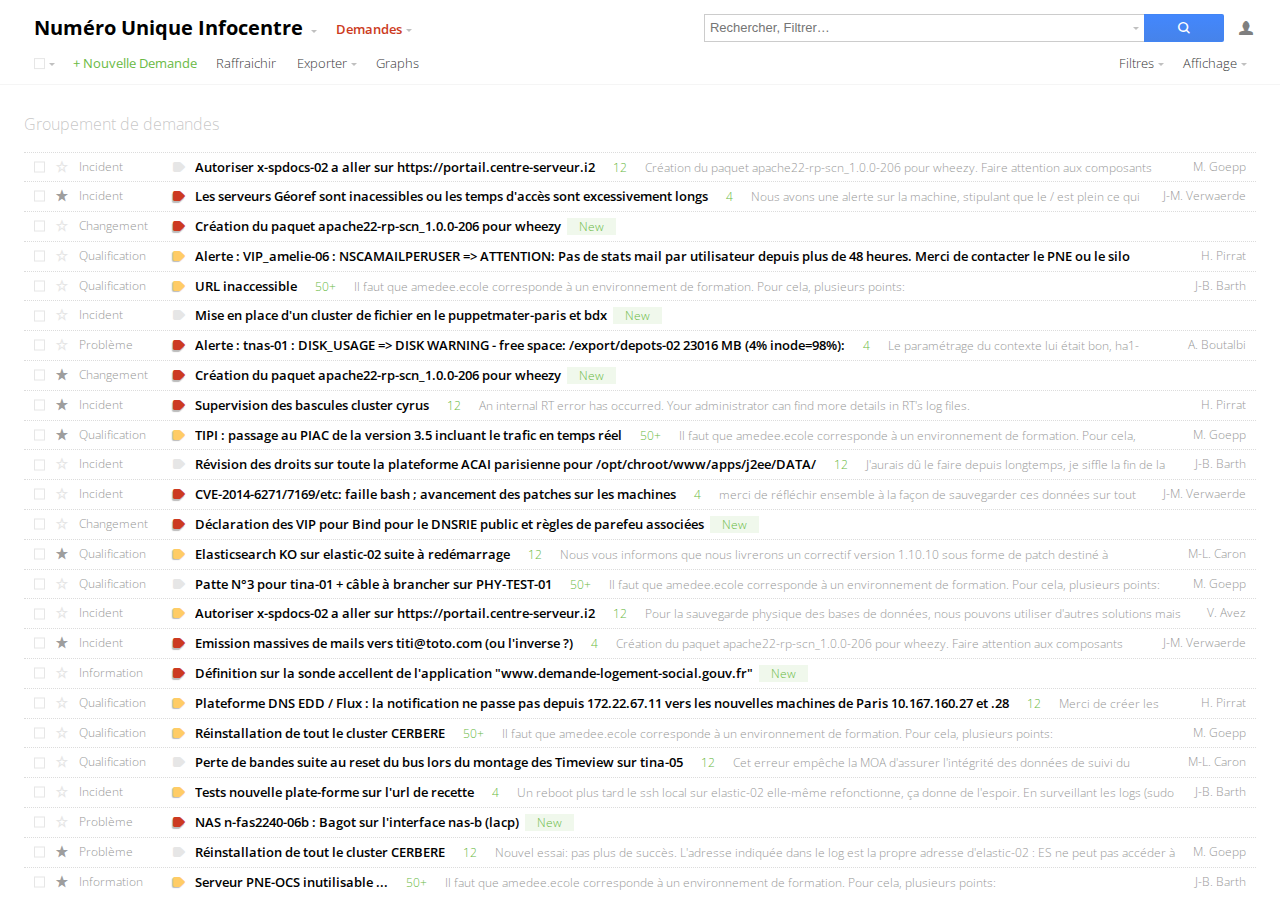
==== commit 05223fcd: "update local dataset +1" ====
--- a/index.html
+++ b/index.html
@@ -402,26 +402,26 @@
 					<div class="single-element"><div class="assigned-div"></div> 				<div><div class="select-div"><div class="check"><div class="mark"></div></div></div> <div class="fav-div"><span class="fav icon" data-icon="s"></span></div><div class="project-div">Changement</div>		<div class="priority-div unselectable"><span class="prior isHigh">i</span></div>	<div class="subject-div"><a href="issue.html" class="issue-tab"><span class="issue-subject">Création du paquet apache22-rp-scn_1.0.0-206 pour wheezy</span><span class="count zero">New</span></a></div></div></div>
 					<div class="single-element"><div class="assigned-div">H. Pirrat</div> 		<div><div class="select-div"><div class="check"><div class="mark"></div></div></div> <div class="fav-div"><span class="fav icon" data-icon="s"></span></div><div class="project-div">Qualification</div>	<div class="priority-div unselectable"><span class="prior isMedium">i</span></div>	<div class="subject-div"><a href="issue.html" class="issue-tab"><span class="issue-subject">Alerte : VIP_amelie-06 : NSCAMAILPERUSER => ATTENTION: Pas de stats mail par utilisateur depuis plus de 48 heures. Merci de contacter le PNE ou le silo Messagerie</span><span class="count">12</span><span class="last-talk">Création du paquet apache22-rp-scn_1.0.0-206 pour wheezy. Faire attention aux composants puppétisés touchés par la kerbérisation sur le site de Paris.</span></a></div></div></div>
 					<div class="single-element"><div class="assigned-div">J-B. Barth</div> 		<div><div class="select-div"><div class="check"><div class="mark"></div></div></div> <div class="fav-div"><span class="fav icon" data-icon="s"></span></div><div class="project-div">Qualification</div>	<div class="priority-div unselectable"><span class="prior isMedium">i</span></div>	<div class="subject-div"><a href="issue.html" class="issue-tab"><span class="issue-subject">URL inaccessible</span><span class="count">50+</span><span class="last-talk">Il faut que amedee.ecole corresponde à un environnement de formation. Pour cela, plusieurs points:</span></a></div></div></div>
-					<div class="single-element"><div class="assigned-div"></div> 				<div><div class="select-div"><div class="check"><div class="mark"></div></div></div> <div class="fav-div"><span class="fav icon" data-icon="s"></span></div><div class="project-div">Incident</div>			<div class="priority-div unselectable"><span class="prior isLow">i</span></div>		<div class="subject-div"><a href="issue.html" class="issue-tab"><span class="issue-subject">Autoriser x-spdocs-02 a aller sur https://portail.centre-serveur.i2</span><span class="count zero">New</span></a></div></div></div>
+					<div class="single-element"><div class="assigned-div"></div> 				<div><div class="select-div"><div class="check"><div class="mark"></div></div></div> <div class="fav-div"><span class="fav icon" data-icon="s"></span></div><div class="project-div">Incident</div>			<div class="priority-div unselectable"><span class="prior isLow">i</span></div>		<div class="subject-div"><a href="issue.html" class="issue-tab"><span class="issue-subject">Mise en place d'un cluster de fichier en le puppetmater-paris et bdx</span><span class="count zero">New</span></a></div></div></div>
 					<div class="single-element"><div class="assigned-div">A. Boutalbi</div> 	<div><div class="select-div"><div class="check"><div class="mark"></div></div></div> <div class="fav-div"><span class="fav icon" data-icon="s"></span></div><div class="project-div">Problème</div>			<div class="priority-div unselectable"><span class="prior isHigh">i</span></div>	<div class="subject-div"><a href="issue.html" class="issue-tab"><span class="issue-subject">Alerte : tnas-01 : DISK_USAGE => DISK WARNING - free space: /export/depots-02 23016 MB (4% inode=98%):</span><span class="count">4</span><span class="last-talk">Le paramétrage du contexte lui était bon, ha1-cerberepg étant un CNAME DNS de vm-cerbere-pg-01.ac.cs. Il nous permet d'avoir une configuration similaire entre Paris et bordeaux à ce niveau.</span></a></div></div></div>
 					<div class="single-element"><div class="assigned-div"></div> 				<div><div class="select-div"><div class="check"><div class="mark"></div></div></div> <div class="fav-div"><span class="fav icon" data-icon="S"></span></div><div class="project-div">Changement</div>		<div class="priority-div unselectable"><span class="prior isHigh">i</span></div>	<div class="subject-div"><a href="issue.html" class="issue-tab"><span class="issue-subject">Création du paquet apache22-rp-scn_1.0.0-206 pour wheezy</span><span class="count zero">New</span></a></div></div></div>
 					<div class="single-element"><div class="assigned-div">H. Pirrat</div> 		<div><div class="select-div"><div class="check"><div class="mark"></div></div></div> <div class="fav-div"><span class="fav icon" data-icon="S"></span></div><div class="project-div">Incident</div>			<div class="priority-div unselectable"><span class="prior isHigh">i</span></div>	<div class="subject-div"><a href="issue.html" class="issue-tab"><span class="issue-subject">Supervision des bascules cluster cyrus</span><span class="count">12</span><span class="last-talk">An internal RT error has occurred. Your administrator can find more details in RT's log files.</span></a></div></div></div>
-					<div class="single-element"><div class="assigned-div">M. Goepp</div> 		<div><div class="select-div"><div class="check"><div class="mark"></div></div></div> <div class="fav-div"><span class="fav icon" data-icon="S"></span></div><div class="project-div">Qualification</div>	<div class="priority-div unselectable"><span class="prior isMedium">i</span></div>	<div class="subject-div"><a href="issue.html" class="issue-tab"><span class="issue-subject">URL inaccessible</span><span class="count">50+</span><span class="last-talk">Il faut que amedee.ecole corresponde à un environnement de formation. Pour cela, plusieurs points: il n'est pas possible de se connecter à l'application . Nous avons le message d'erreur suivant :</span></a></div></div></div>
-					<div class="single-element"><div class="assigned-div">J-B. Barth</div> 		<div><div class="select-div"><div class="check"><div class="mark"></div></div></div> <div class="fav-div"><span class="fav icon" data-icon="s"></span></div><div class="project-div">Incident</div>			<div class="priority-div unselectable"><span class="prior isLow">i</span></div>		<div class="subject-div"><a href="issue.html" class="issue-tab"><span class="issue-subject">Autoriser x-spdocs-02 a aller sur https://portail.centre-serveur.i2</span><span class="count">12</span><span class="last-talk">J'aurais dû le faire depuis longtemps, je siffle la fin de la récré : on arrête de faire des sauvegardes à base de timeview NSS. La fiabilité est nulle, la techno ne fonctionne pas, les restaurations sont complexes, et en plus les gains en perf ne sont même pas au rendez-vous.</span></a></div></div></div>
+					<div class="single-element"><div class="assigned-div">M. Goepp</div> 		<div><div class="select-div"><div class="check"><div class="mark"></div></div></div> <div class="fav-div"><span class="fav icon" data-icon="S"></span></div><div class="project-div">Qualification</div>	<div class="priority-div unselectable"><span class="prior isMedium">i</span></div>	<div class="subject-div"><a href="issue.html" class="issue-tab"><span class="issue-subject">TIPI : passage au PIAC de la version 3.5 incluant le trafic en temps réel</span><span class="count">50+</span><span class="last-talk">Il faut que amedee.ecole corresponde à un environnement de formation. Pour cela, plusieurs points: il n'est pas possible de se connecter à l'application . Nous avons le message d'erreur suivant :</span></a></div></div></div>
+					<div class="single-element"><div class="assigned-div">J-B. Barth</div> 		<div><div class="select-div"><div class="check"><div class="mark"></div></div></div> <div class="fav-div"><span class="fav icon" data-icon="s"></span></div><div class="project-div">Incident</div>			<div class="priority-div unselectable"><span class="prior isLow">i</span></div>		<div class="subject-div"><a href="issue.html" class="issue-tab"><span class="issue-subject">Révision des droits sur toute la plateforme ACAI parisienne pour /opt/chroot/www/apps/j2ee/DATA/</span><span class="count">12</span><span class="last-talk">J'aurais dû le faire depuis longtemps, je siffle la fin de la récré : on arrête de faire des sauvegardes à base de timeview NSS. La fiabilité est nulle, la techno ne fonctionne pas, les restaurations sont complexes, et en plus les gains en perf ne sont même pas au rendez-vous.</span></a></div></div></div>
 					<div class="single-element"><div class="assigned-div">J-M. Verwaerde</div> 	<div><div class="select-div"><div class="check"><div class="mark"></div></div></div> <div class="fav-div"><span class="fav icon" data-icon="s"></span></div><div class="project-div">Incident</div>			<div class="priority-div unselectable"><span class="prior isHigh">i</span></div>	<div class="subject-div"><a href="issue.html" class="issue-tab"><span class="issue-subject">CVE-2014-6271/7169/etc: faille bash ; avancement des patches sur les machines</span><span class="count">4</span><span class="last-talk">merci de réfléchir ensemble à la façon de sauvegarder ces données sur tout le périmètre géré actuellement sur tina-03 et tina-05. Je ne sais pas quel est le taux d'échec ces derniers jours, mais priorisez ce qui marche le moins bien (et si tout marche aussi mal, priorisez la messagerie). Pour la messagerie il y a certainement des choses à valider pour ne pas tout casser. Echéance pour la réflexion = fin de semaine prochaine.</span></a></div></div></div>
-					<div class="single-element"><div class="assigned-div"></div> 				<div><div class="select-div"><div class="check"><div class="mark"></div></div></div> <div class="fav-div"><span class="fav icon" data-icon="s"></span></div><div class="project-div">Changement</div>		<div class="priority-div unselectable"><span class="prior isHigh">i</span></div>	<div class="subject-div"><a href="issue.html" class="issue-tab"><span class="issue-subject">Création du paquet apache22-rp-scn_1.0.0-206 pour wheezy</span><span class="count zero">New</span></a></div></div></div>
+					<div class="single-element"><div class="assigned-div"></div> 				<div><div class="select-div"><div class="check"><div class="mark"></div></div></div> <div class="fav-div"><span class="fav icon" data-icon="s"></span></div><div class="project-div">Changement</div>		<div class="priority-div unselectable"><span class="prior isHigh">i</span></div>	<div class="subject-div"><a href="issue.html" class="issue-tab"><span class="issue-subject">Déclaration des VIP pour Bind pour le DNSRIE public et règles de parefeu associées</span><span class="count zero">New</span></a></div></div></div>
 					<div class="single-element"><div class="assigned-div">M-L. Caron</div> 		<div><div class="select-div"><div class="check"><div class="mark"></div></div></div> <div class="fav-div"><span class="fav icon" data-icon="S"></span></div><div class="project-div">Qualification</div>	<div class="priority-div unselectable"><span class="prior isMedium">i</span></div>	<div class="subject-div"><a href="issue.html" class="issue-tab"><span class="issue-subject">Elasticsearch KO sur elastic-02 suite à redémarrage</span><span class="count">12</span><span class="last-talk">Nous vous informons que nous livrerons un correctif version 1.10.10 sous forme de patch destiné à l'application GALION actuellement en version 1.10.9 sur le site du PIAC dans la matinée du jeudi 14 octobre 2014.</span></a></div></div></div>
-					<div class="single-element"><div class="assigned-div">M. Goepp</div> 		<div><div class="select-div"><div class="check"><div class="mark"></div></div></div> <div class="fav-div"><span class="fav icon" data-icon="s"></span></div><div class="project-div">Qualification</div>	<div class="priority-div unselectable"><span class="prior isLow">i</span></div>		<div class="subject-div"><a href="issue.html" class="issue-tab"><span class="issue-subject">URL inaccessible</span><span class="count">50+</span><span class="last-talk">Il faut que amedee.ecole corresponde à un environnement de formation. Pour cela, plusieurs points:</span></a></div></div></div>
+					<div class="single-element"><div class="assigned-div">M. Goepp</div> 		<div><div class="select-div"><div class="check"><div class="mark"></div></div></div> <div class="fav-div"><span class="fav icon" data-icon="s"></span></div><div class="project-div">Qualification</div>	<div class="priority-div unselectable"><span class="prior isLow">i</span></div>		<div class="subject-div"><a href="issue.html" class="issue-tab"><span class="issue-subject">Patte N°3 pour tina-01 + câble à brancher sur PHY-TEST-01</span><span class="count">50+</span><span class="last-talk">Il faut que amedee.ecole corresponde à un environnement de formation. Pour cela, plusieurs points:</span></a></div></div></div>
 					<div class="single-element"><div class="assigned-div">V. Avez</div> 		<div><div class="select-div"><div class="check"><div class="mark"></div></div></div> <div class="fav-div"><span class="fav icon" data-icon="s"></span></div><div class="project-div">Incident</div>			<div class="priority-div unselectable"><span class="prior isMedium">i</span></div>	<div class="subject-div"><a href="issue.html" class="issue-tab"><span class="issue-subject">Autoriser x-spdocs-02 a aller sur https://portail.centre-serveur.i2</span><span class="count">12</span><span class="last-talk">Pour la sauvegarde physique des bases de données, nous pouvons utiliser d'autres solutions mais sans oublier que la sauvegarde actuelle a déjà rendu service. Enfin, l'usage actuel des RAW DEVICE ne se prête pas facilement à la sauvegarde via l'agent de sauvegarde.</span></a></div></div></div>
 					<div class="single-element"><div class="assigned-div">J-M. Verwaerde</div> 	<div><div class="select-div"><div class="check"><div class="mark"></div></div></div> <div class="fav-div"><span class="fav icon" data-icon="S"></span></div><div class="project-div">Incident</div>			<div class="priority-div unselectable"><span class="prior isHigh">i</span></div>	<div class="subject-div"><a href="issue.html" class="issue-tab"><span class="issue-subject">Emission massives de mails vers titi@toto.com (ou l'inverse ?)</span><span class="count">4</span><span class="last-talk">Création du paquet apache22-rp-scn_1.0.0-206 pour wheezy. Faire attention aux composants puppétisés touchés par la kerbérisation sur le site de Paris.</span></a></div></div></div>
 					<div class="single-element"><div class="assigned-div"></div> 				<div><div class="select-div"><div class="check"><div class="mark"></div></div></div> <div class="fav-div"><span class="fav icon" data-icon="s"></span></div><div class="project-div">Information</div>		<div class="priority-div unselectable"><span class="prior isHigh">i</span></div>	<div class="subject-div"><a href="issue.html" class="issue-tab"><span class="issue-subject">Définition sur la sonde accellent de l'application "www.demande-logement-social.gouv.fr"</span><span class="count zero">New</span></a></div></div></div>
-					<div class="single-element"><div class="assigned-div">H. Pirrat</div> 		<div><div class="select-div"><div class="check"><div class="mark"></div></div></div> <div class="fav-div"><span class="fav icon" data-icon="s"></span></div><div class="project-div">Qualification</div>	<div class="priority-div unselectable"><span class="prior isMedium">i</span></div>	<div class="subject-div"><a href="issue.html" class="issue-tab"><span class="issue-subject">Alerte : VIP_amelie-06 : NSCAMAILPERUSER => ATTENTION: Pas de stats mail par utilisateur depuis plus de 48 heures. Merci de contacter le PNE ou le silo Messagerie</span><span class="count">12</span><span class="last-talk">Merci de créer les DNS suivants (ha1 ou autre VIP https/http à faire pointer sur la ferme x-rp-inter-std) : pgp.preprod.developpement-durable.gouv.fr => https/http (VIP à définir)</span></a></div></div></div>
+					<div class="single-element"><div class="assigned-div">H. Pirrat</div> 		<div><div class="select-div"><div class="check"><div class="mark"></div></div></div> <div class="fav-div"><span class="fav icon" data-icon="s"></span></div><div class="project-div">Qualification</div>	<div class="priority-div unselectable"><span class="prior isMedium">i</span></div>	<div class="subject-div"><a href="issue.html" class="issue-tab"><span class="issue-subject">Plateforme DNS EDD / Flux : la notification ne passe pas depuis 172.22.67.11 vers les nouvelles machines de Paris 10.167.160.27 et .28</span><span class="count">12</span><span class="last-talk">Merci de créer les DNS suivants (ha1 ou autre VIP https/http à faire pointer sur la ferme x-rp-inter-std) : pgp.preprod.developpement-durable.gouv.fr => https/http (VIP à définir)</span></a></div></div></div>
 					<div class="single-element"><div class="assigned-div">M. Goepp</div> 		<div><div class="select-div"><div class="check"><div class="mark"></div></div></div> <div class="fav-div"><span class="fav icon" data-icon="s"></span></div><div class="project-div">Qualification</div>	<div class="priority-div unselectable"><span class="prior isMedium">i</span></div>	<div class="subject-div"><a href="issue.html" class="issue-tab"><span class="issue-subject">Réinstallation de tout le cluster CERBERE</span><span class="count">50+</span><span class="last-talk">Il faut que amedee.ecole corresponde à un environnement de formation. Pour cela, plusieurs points:</span></a></div></div></div>
 					<div class="single-element"><div class="assigned-div">M-L. Caron</div> 		<div><div class="select-div"><div class="check"><div class="mark"></div></div></div> <div class="fav-div"><span class="fav icon" data-icon="s"></span></div><div class="project-div">Qualification</div>	<div class="priority-div unselectable"><span class="prior isLow">i</span></div>		<div class="subject-div"><a href="issue.html" class="issue-tab"><span class="issue-subject">Perte de bandes suite au reset du bus lors du montage des Timeview sur tina-05</span><span class="count">12</span><span class="last-talk">Cet erreur empêche la MOA d'assurer l'intégrité des données de suivi du financement HLM. Ce correctif a donc un caractère urgent et devra être déployé le jeudi 14 octobre 2014 dans l'après-midi.</span></a></div></div></div>
 					<div class="single-element"><div class="assigned-div">J-B. Barth</div> 		<div><div class="select-div"><div class="check"><div class="mark"></div></div></div> <div class="fav-div"><span class="fav icon" data-icon="s"></span></div><div class="project-div">Incident</div>			<div class="priority-div unselectable"><span class="prior isMedium">i</span></div>	<div class="subject-div"><a href="issue.html" class="issue-tab"><span class="issue-subject">Tests nouvelle plate-forme sur l'url de recette</span><span class="count">4</span><span class="last-talk">Un reboot plus tard le ssh local sur elastic-02 elle-même refonctionne, ça donne de l'espoir. En surveillant les logs (sudo tail -n 0 -F /var/log/elasticsearch/prod-cs.log) ça a l'air de marcher beaucoup mieux:</span></a></div></div></div>
 					<div class="single-element"><div class="assigned-div"></div> 				<div><div class="select-div"><div class="check"><div class="mark"></div></div></div> <div class="fav-div"><span class="fav icon" data-icon="s"></span></div><div class="project-div">Problème</div>			<div class="priority-div unselectable"><span class="prior isHigh">i</span></div>	<div class="subject-div"><a href="issue.html" class="issue-tab"><span class="issue-subject">NAS n-fas2240-06b : Bagot sur l'interface nas-b (lacp)</span><span class="count zero">New</span></a></div></div></div>
 					<div class="single-element"><div class="assigned-div">M. Goepp</div> 		<div><div class="select-div"><div class="check"><div class="mark"></div></div></div> <div class="fav-div"><span class="fav icon" data-icon="S"></span></div><div class="project-div">Problème</div>			<div class="priority-div unselectable"><span class="prior isLow">i</span></div>		<div class="subject-div"><a href="issue.html" class="issue-tab"><span class="issue-subject">Réinstallation de tout le cluster CERBERE</span><span class="count">12</span><span class="last-talk">Nouvel essai: pas plus de succès. L'adresse indiquée dans le log est la propre adresse d'elastic-02 : ES ne peut pas accéder à lui même !</span></a></div></div></div>
-					<div class="single-element"><div class="assigned-div">J-B. Barth</div> 		<div><div class="select-div"><div class="check"><div class="mark"></div></div></div> <div class="fav-div"><span class="fav icon" data-icon="S"></span></div><div class="project-div">Information</div>		<div class="priority-div unselectable"><span class="prior isMedium">i</span></div>	<div class="subject-div"><a href="issue.html" class="issue-tab"><span class="issue-subject">URL inaccessible</span><span class="count">50+</span><span class="last-talk">Il faut que amedee.ecole corresponde à un environnement de formation. Pour cela, plusieurs points:</span></a></div></div></div>
+					<div class="single-element"><div class="assigned-div">J-B. Barth</div> 		<div><div class="select-div"><div class="check"><div class="mark"></div></div></div> <div class="fav-div"><span class="fav icon" data-icon="S"></span></div><div class="project-div">Information</div>		<div class="priority-div unselectable"><span class="prior isMedium">i</span></div>	<div class="subject-div"><a href="issue.html" class="issue-tab"><span class="issue-subject">Serveur PNE-OCS inutilisable ...</span><span class="count">50+</span><span class="last-talk">Il faut que amedee.ecole corresponde à un environnement de formation. Pour cela, plusieurs points:</span></a></div></div></div>
 				</div>
 		</div>
 	</section>
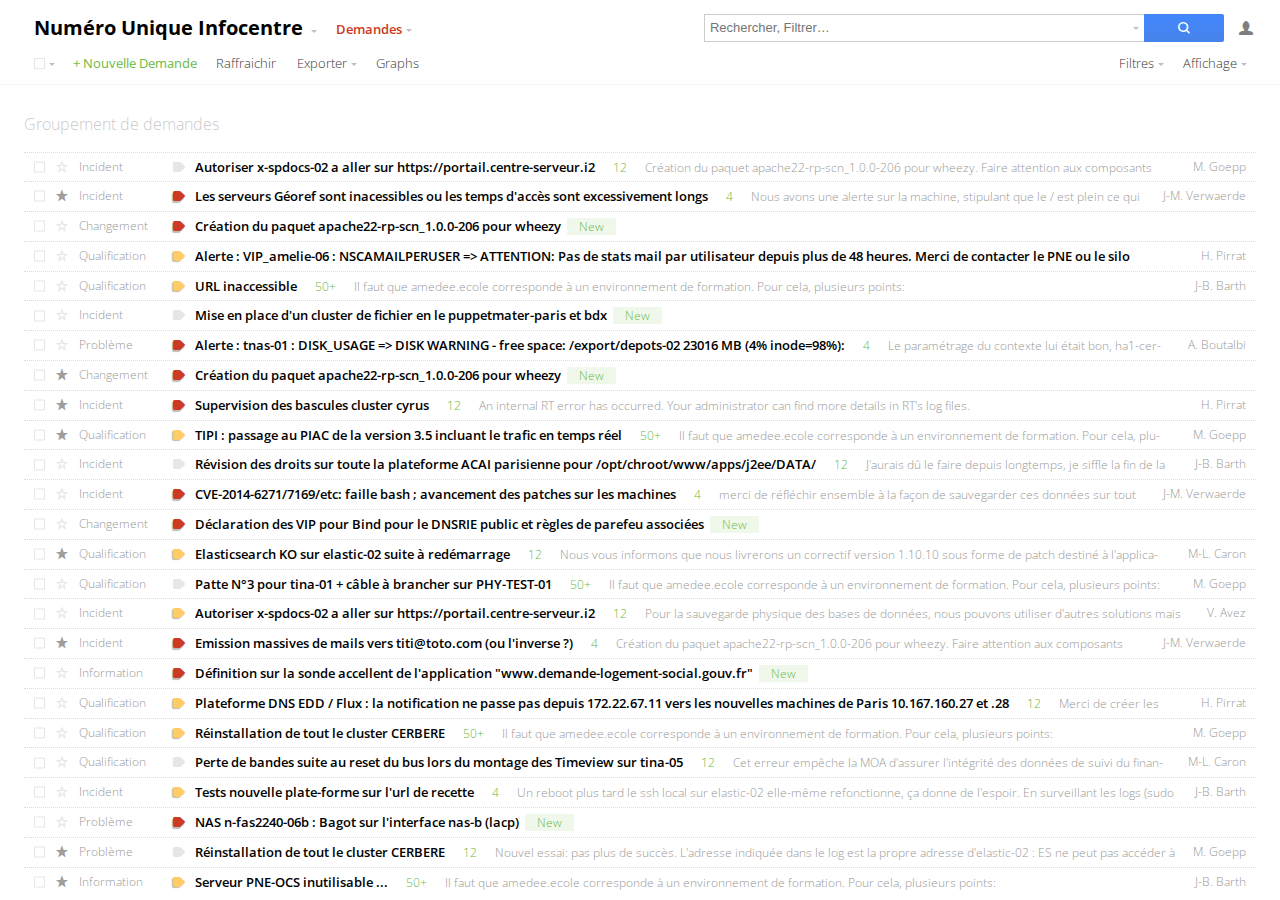
==== commit 6c70c9fa: "elements as a list" ====
--- a/index.html
+++ b/index.html
@@ -396,33 +396,33 @@
 	<section class="bWrapper">
 		<div class="smallFontSize" id="test">
 				<h3 class="table-title">Groupement de demandes</h3>
-				<div class="table-issues normal-table">
-					<div class="single-element"><div class="assigned-div">M. Goepp</div> 		<div><div class="select-div"><div class="check"><div class="mark"></div></div></div> <div class="fav-div"><span class="fav icon" data-icon="s"></span></div><div class="project-div">Incident</div>			<div class="priority-div unselectable"><span class="prior isLow">i</span></div>		<div class="subject-div"><a href="issue.html" class="issue-tab"><span class="issue-subject">Autoriser x-spdocs-02 a aller sur https://portail.centre-serveur.i2</span><span class="count">12</span><span class="last-talk">Création du paquet apache22-rp-scn_1.0.0-206 pour wheezy. Faire attention aux composants puppétisés touchés par la kerbérisation sur le site de Paris.</span></a></div></div></div>
-					<div class="single-element"><div class="assigned-div">J-M. Verwaerde</div> 	<div><div class="select-div"><div class="check"><div class="mark"></div></div></div> <div class="fav-div"><span class="fav icon" data-icon="S"></span></div><div class="project-div">Incident</div>			<div class="priority-div unselectable"><span class="prior isHigh">i</span></div>	<div class="subject-div"><a href="issue.html" class="issue-tab"><span class="issue-subject">Les serveurs Géoref sont inacessibles ou les temps d'accès sont excessivement longs</span><span class="count">4</span><span class="last-talk">Nous avons une alerte sur la machine, stipulant que le / est plein ce qui explique le disfonctionnement de la vm</span></a></div></div></div>
-					<div class="single-element"><div class="assigned-div"></div> 				<div><div class="select-div"><div class="check"><div class="mark"></div></div></div> <div class="fav-div"><span class="fav icon" data-icon="s"></span></div><div class="project-div">Changement</div>		<div class="priority-div unselectable"><span class="prior isHigh">i</span></div>	<div class="subject-div"><a href="issue.html" class="issue-tab"><span class="issue-subject">Création du paquet apache22-rp-scn_1.0.0-206 pour wheezy</span><span class="count zero">New</span></a></div></div></div>
-					<div class="single-element"><div class="assigned-div">H. Pirrat</div> 		<div><div class="select-div"><div class="check"><div class="mark"></div></div></div> <div class="fav-div"><span class="fav icon" data-icon="s"></span></div><div class="project-div">Qualification</div>	<div class="priority-div unselectable"><span class="prior isMedium">i</span></div>	<div class="subject-div"><a href="issue.html" class="issue-tab"><span class="issue-subject">Alerte : VIP_amelie-06 : NSCAMAILPERUSER => ATTENTION: Pas de stats mail par utilisateur depuis plus de 48 heures. Merci de contacter le PNE ou le silo Messagerie</span><span class="count">12</span><span class="last-talk">Création du paquet apache22-rp-scn_1.0.0-206 pour wheezy. Faire attention aux composants puppétisés touchés par la kerbérisation sur le site de Paris.</span></a></div></div></div>
-					<div class="single-element"><div class="assigned-div">J-B. Barth</div> 		<div><div class="select-div"><div class="check"><div class="mark"></div></div></div> <div class="fav-div"><span class="fav icon" data-icon="s"></span></div><div class="project-div">Qualification</div>	<div class="priority-div unselectable"><span class="prior isMedium">i</span></div>	<div class="subject-div"><a href="issue.html" class="issue-tab"><span class="issue-subject">URL inaccessible</span><span class="count">50+</span><span class="last-talk">Il faut que amedee.ecole corresponde à un environnement de formation. Pour cela, plusieurs points:</span></a></div></div></div>
-					<div class="single-element"><div class="assigned-div"></div> 				<div><div class="select-div"><div class="check"><div class="mark"></div></div></div> <div class="fav-div"><span class="fav icon" data-icon="s"></span></div><div class="project-div">Incident</div>			<div class="priority-div unselectable"><span class="prior isLow">i</span></div>		<div class="subject-div"><a href="issue.html" class="issue-tab"><span class="issue-subject">Mise en place d'un cluster de fichier en le puppetmater-paris et bdx</span><span class="count zero">New</span></a></div></div></div>
-					<div class="single-element"><div class="assigned-div">A. Boutalbi</div> 	<div><div class="select-div"><div class="check"><div class="mark"></div></div></div> <div class="fav-div"><span class="fav icon" data-icon="s"></span></div><div class="project-div">Problème</div>			<div class="priority-div unselectable"><span class="prior isHigh">i</span></div>	<div class="subject-div"><a href="issue.html" class="issue-tab"><span class="issue-subject">Alerte : tnas-01 : DISK_USAGE => DISK WARNING - free space: /export/depots-02 23016 MB (4% inode=98%):</span><span class="count">4</span><span class="last-talk">Le paramétrage du contexte lui était bon, ha1-cerberepg étant un CNAME DNS de vm-cerbere-pg-01.ac.cs. Il nous permet d'avoir une configuration similaire entre Paris et bordeaux à ce niveau.</span></a></div></div></div>
-					<div class="single-element"><div class="assigned-div"></div> 				<div><div class="select-div"><div class="check"><div class="mark"></div></div></div> <div class="fav-div"><span class="fav icon" data-icon="S"></span></div><div class="project-div">Changement</div>		<div class="priority-div unselectable"><span class="prior isHigh">i</span></div>	<div class="subject-div"><a href="issue.html" class="issue-tab"><span class="issue-subject">Création du paquet apache22-rp-scn_1.0.0-206 pour wheezy</span><span class="count zero">New</span></a></div></div></div>
-					<div class="single-element"><div class="assigned-div">H. Pirrat</div> 		<div><div class="select-div"><div class="check"><div class="mark"></div></div></div> <div class="fav-div"><span class="fav icon" data-icon="S"></span></div><div class="project-div">Incident</div>			<div class="priority-div unselectable"><span class="prior isHigh">i</span></div>	<div class="subject-div"><a href="issue.html" class="issue-tab"><span class="issue-subject">Supervision des bascules cluster cyrus</span><span class="count">12</span><span class="last-talk">An internal RT error has occurred. Your administrator can find more details in RT's log files.</span></a></div></div></div>
-					<div class="single-element"><div class="assigned-div">M. Goepp</div> 		<div><div class="select-div"><div class="check"><div class="mark"></div></div></div> <div class="fav-div"><span class="fav icon" data-icon="S"></span></div><div class="project-div">Qualification</div>	<div class="priority-div unselectable"><span class="prior isMedium">i</span></div>	<div class="subject-div"><a href="issue.html" class="issue-tab"><span class="issue-subject">TIPI : passage au PIAC de la version 3.5 incluant le trafic en temps réel</span><span class="count">50+</span><span class="last-talk">Il faut que amedee.ecole corresponde à un environnement de formation. Pour cela, plusieurs points: il n'est pas possible de se connecter à l'application . Nous avons le message d'erreur suivant :</span></a></div></div></div>
-					<div class="single-element"><div class="assigned-div">J-B. Barth</div> 		<div><div class="select-div"><div class="check"><div class="mark"></div></div></div> <div class="fav-div"><span class="fav icon" data-icon="s"></span></div><div class="project-div">Incident</div>			<div class="priority-div unselectable"><span class="prior isLow">i</span></div>		<div class="subject-div"><a href="issue.html" class="issue-tab"><span class="issue-subject">Révision des droits sur toute la plateforme ACAI parisienne pour /opt/chroot/www/apps/j2ee/DATA/</span><span class="count">12</span><span class="last-talk">J'aurais dû le faire depuis longtemps, je siffle la fin de la récré : on arrête de faire des sauvegardes à base de timeview NSS. La fiabilité est nulle, la techno ne fonctionne pas, les restaurations sont complexes, et en plus les gains en perf ne sont même pas au rendez-vous.</span></a></div></div></div>
-					<div class="single-element"><div class="assigned-div">J-M. Verwaerde</div> 	<div><div class="select-div"><div class="check"><div class="mark"></div></div></div> <div class="fav-div"><span class="fav icon" data-icon="s"></span></div><div class="project-div">Incident</div>			<div class="priority-div unselectable"><span class="prior isHigh">i</span></div>	<div class="subject-div"><a href="issue.html" class="issue-tab"><span class="issue-subject">CVE-2014-6271/7169/etc: faille bash ; avancement des patches sur les machines</span><span class="count">4</span><span class="last-talk">merci de réfléchir ensemble à la façon de sauvegarder ces données sur tout le périmètre géré actuellement sur tina-03 et tina-05. Je ne sais pas quel est le taux d'échec ces derniers jours, mais priorisez ce qui marche le moins bien (et si tout marche aussi mal, priorisez la messagerie). Pour la messagerie il y a certainement des choses à valider pour ne pas tout casser. Echéance pour la réflexion = fin de semaine prochaine.</span></a></div></div></div>
-					<div class="single-element"><div class="assigned-div"></div> 				<div><div class="select-div"><div class="check"><div class="mark"></div></div></div> <div class="fav-div"><span class="fav icon" data-icon="s"></span></div><div class="project-div">Changement</div>		<div class="priority-div unselectable"><span class="prior isHigh">i</span></div>	<div class="subject-div"><a href="issue.html" class="issue-tab"><span class="issue-subject">Déclaration des VIP pour Bind pour le DNSRIE public et règles de parefeu associées</span><span class="count zero">New</span></a></div></div></div>
-					<div class="single-element"><div class="assigned-div">M-L. Caron</div> 		<div><div class="select-div"><div class="check"><div class="mark"></div></div></div> <div class="fav-div"><span class="fav icon" data-icon="S"></span></div><div class="project-div">Qualification</div>	<div class="priority-div unselectable"><span class="prior isMedium">i</span></div>	<div class="subject-div"><a href="issue.html" class="issue-tab"><span class="issue-subject">Elasticsearch KO sur elastic-02 suite à redémarrage</span><span class="count">12</span><span class="last-talk">Nous vous informons que nous livrerons un correctif version 1.10.10 sous forme de patch destiné à l'application GALION actuellement en version 1.10.9 sur le site du PIAC dans la matinée du jeudi 14 octobre 2014.</span></a></div></div></div>
-					<div class="single-element"><div class="assigned-div">M. Goepp</div> 		<div><div class="select-div"><div class="check"><div class="mark"></div></div></div> <div class="fav-div"><span class="fav icon" data-icon="s"></span></div><div class="project-div">Qualification</div>	<div class="priority-div unselectable"><span class="prior isLow">i</span></div>		<div class="subject-div"><a href="issue.html" class="issue-tab"><span class="issue-subject">Patte N°3 pour tina-01 + câble à brancher sur PHY-TEST-01</span><span class="count">50+</span><span class="last-talk">Il faut que amedee.ecole corresponde à un environnement de formation. Pour cela, plusieurs points:</span></a></div></div></div>
-					<div class="single-element"><div class="assigned-div">V. Avez</div> 		<div><div class="select-div"><div class="check"><div class="mark"></div></div></div> <div class="fav-div"><span class="fav icon" data-icon="s"></span></div><div class="project-div">Incident</div>			<div class="priority-div unselectable"><span class="prior isMedium">i</span></div>	<div class="subject-div"><a href="issue.html" class="issue-tab"><span class="issue-subject">Autoriser x-spdocs-02 a aller sur https://portail.centre-serveur.i2</span><span class="count">12</span><span class="last-talk">Pour la sauvegarde physique des bases de données, nous pouvons utiliser d'autres solutions mais sans oublier que la sauvegarde actuelle a déjà rendu service. Enfin, l'usage actuel des RAW DEVICE ne se prête pas facilement à la sauvegarde via l'agent de sauvegarde.</span></a></div></div></div>
-					<div class="single-element"><div class="assigned-div">J-M. Verwaerde</div> 	<div><div class="select-div"><div class="check"><div class="mark"></div></div></div> <div class="fav-div"><span class="fav icon" data-icon="S"></span></div><div class="project-div">Incident</div>			<div class="priority-div unselectable"><span class="prior isHigh">i</span></div>	<div class="subject-div"><a href="issue.html" class="issue-tab"><span class="issue-subject">Emission massives de mails vers titi@toto.com (ou l'inverse ?)</span><span class="count">4</span><span class="last-talk">Création du paquet apache22-rp-scn_1.0.0-206 pour wheezy. Faire attention aux composants puppétisés touchés par la kerbérisation sur le site de Paris.</span></a></div></div></div>
-					<div class="single-element"><div class="assigned-div"></div> 				<div><div class="select-div"><div class="check"><div class="mark"></div></div></div> <div class="fav-div"><span class="fav icon" data-icon="s"></span></div><div class="project-div">Information</div>		<div class="priority-div unselectable"><span class="prior isHigh">i</span></div>	<div class="subject-div"><a href="issue.html" class="issue-tab"><span class="issue-subject">Définition sur la sonde accellent de l'application "www.demande-logement-social.gouv.fr"</span><span class="count zero">New</span></a></div></div></div>
-					<div class="single-element"><div class="assigned-div">H. Pirrat</div> 		<div><div class="select-div"><div class="check"><div class="mark"></div></div></div> <div class="fav-div"><span class="fav icon" data-icon="s"></span></div><div class="project-div">Qualification</div>	<div class="priority-div unselectable"><span class="prior isMedium">i</span></div>	<div class="subject-div"><a href="issue.html" class="issue-tab"><span class="issue-subject">Plateforme DNS EDD / Flux : la notification ne passe pas depuis 172.22.67.11 vers les nouvelles machines de Paris 10.167.160.27 et .28</span><span class="count">12</span><span class="last-talk">Merci de créer les DNS suivants (ha1 ou autre VIP https/http à faire pointer sur la ferme x-rp-inter-std) : pgp.preprod.developpement-durable.gouv.fr => https/http (VIP à définir)</span></a></div></div></div>
-					<div class="single-element"><div class="assigned-div">M. Goepp</div> 		<div><div class="select-div"><div class="check"><div class="mark"></div></div></div> <div class="fav-div"><span class="fav icon" data-icon="s"></span></div><div class="project-div">Qualification</div>	<div class="priority-div unselectable"><span class="prior isMedium">i</span></div>	<div class="subject-div"><a href="issue.html" class="issue-tab"><span class="issue-subject">Réinstallation de tout le cluster CERBERE</span><span class="count">50+</span><span class="last-talk">Il faut que amedee.ecole corresponde à un environnement de formation. Pour cela, plusieurs points:</span></a></div></div></div>
-					<div class="single-element"><div class="assigned-div">M-L. Caron</div> 		<div><div class="select-div"><div class="check"><div class="mark"></div></div></div> <div class="fav-div"><span class="fav icon" data-icon="s"></span></div><div class="project-div">Qualification</div>	<div class="priority-div unselectable"><span class="prior isLow">i</span></div>		<div class="subject-div"><a href="issue.html" class="issue-tab"><span class="issue-subject">Perte de bandes suite au reset du bus lors du montage des Timeview sur tina-05</span><span class="count">12</span><span class="last-talk">Cet erreur empêche la MOA d'assurer l'intégrité des données de suivi du financement HLM. Ce correctif a donc un caractère urgent et devra être déployé le jeudi 14 octobre 2014 dans l'après-midi.</span></a></div></div></div>
-					<div class="single-element"><div class="assigned-div">J-B. Barth</div> 		<div><div class="select-div"><div class="check"><div class="mark"></div></div></div> <div class="fav-div"><span class="fav icon" data-icon="s"></span></div><div class="project-div">Incident</div>			<div class="priority-div unselectable"><span class="prior isMedium">i</span></div>	<div class="subject-div"><a href="issue.html" class="issue-tab"><span class="issue-subject">Tests nouvelle plate-forme sur l'url de recette</span><span class="count">4</span><span class="last-talk">Un reboot plus tard le ssh local sur elastic-02 elle-même refonctionne, ça donne de l'espoir. En surveillant les logs (sudo tail -n 0 -F /var/log/elasticsearch/prod-cs.log) ça a l'air de marcher beaucoup mieux:</span></a></div></div></div>
-					<div class="single-element"><div class="assigned-div"></div> 				<div><div class="select-div"><div class="check"><div class="mark"></div></div></div> <div class="fav-div"><span class="fav icon" data-icon="s"></span></div><div class="project-div">Problème</div>			<div class="priority-div unselectable"><span class="prior isHigh">i</span></div>	<div class="subject-div"><a href="issue.html" class="issue-tab"><span class="issue-subject">NAS n-fas2240-06b : Bagot sur l'interface nas-b (lacp)</span><span class="count zero">New</span></a></div></div></div>
-					<div class="single-element"><div class="assigned-div">M. Goepp</div> 		<div><div class="select-div"><div class="check"><div class="mark"></div></div></div> <div class="fav-div"><span class="fav icon" data-icon="S"></span></div><div class="project-div">Problème</div>			<div class="priority-div unselectable"><span class="prior isLow">i</span></div>		<div class="subject-div"><a href="issue.html" class="issue-tab"><span class="issue-subject">Réinstallation de tout le cluster CERBERE</span><span class="count">12</span><span class="last-talk">Nouvel essai: pas plus de succès. L'adresse indiquée dans le log est la propre adresse d'elastic-02 : ES ne peut pas accéder à lui même !</span></a></div></div></div>
-					<div class="single-element"><div class="assigned-div">J-B. Barth</div> 		<div><div class="select-div"><div class="check"><div class="mark"></div></div></div> <div class="fav-div"><span class="fav icon" data-icon="S"></span></div><div class="project-div">Information</div>		<div class="priority-div unselectable"><span class="prior isMedium">i</span></div>	<div class="subject-div"><a href="issue.html" class="issue-tab"><span class="issue-subject">Serveur PNE-OCS inutilisable ...</span><span class="count">50+</span><span class="last-talk">Il faut que amedee.ecole corresponde à un environnement de formation. Pour cela, plusieurs points:</span></a></div></div></div>
-				</div>
+				<ul class="table-issues normal-table">
+					<li class="single-element"><div class="assigned-div">M. Goepp</div> 		<div><div class="select-div"><div class="check"><div class="mark"></div></div></div> <div class="fav-div"><span class="fav icon" data-icon="s"></span></div><div class="project-div">Incident</div>			<div class="priority-div unselectable"><span class="prior isLow">i</span></div>		<div class="subject-div"><a href="issue.html" class="issue-tab"><span class="issue-subject">Autoriser x-spdocs-02 a aller sur https://portail.centre-serveur.i2</span><span class="count">12</span><span class="last-talk">Création du paquet apache22-rp-scn_1.0.0-206 pour wheezy. Faire attention aux composants puppétisés touchés par la kerbérisation sur le site de Paris.</span></a></div></div></li>
+					<li class="single-element"><div class="assigned-div">J-M. Verwaerde</div> 	<div><div class="select-div"><div class="check"><div class="mark"></div></div></div> <div class="fav-div"><span class="fav icon" data-icon="S"></span></div><div class="project-div">Incident</div>			<div class="priority-div unselectable"><span class="prior isHigh">i</span></div>	<div class="subject-div"><a href="issue.html" class="issue-tab"><span class="issue-subject">Les serveurs Géoref sont inacessibles ou les temps d'accès sont excessivement longs</span><span class="count">4</span><span class="last-talk">Nous avons une alerte sur la machine, stipulant que le / est plein ce qui explique le disfonctionnement de la vm</span></a></div></div></li>
+					<li class="single-element"><div class="assigned-div"></div> 				<div><div class="select-div"><div class="check"><div class="mark"></div></div></div> <div class="fav-div"><span class="fav icon" data-icon="s"></span></div><div class="project-div">Changement</div>		<div class="priority-div unselectable"><span class="prior isHigh">i</span></div>	<div class="subject-div"><a href="issue.html" class="issue-tab"><span class="issue-subject">Création du paquet apache22-rp-scn_1.0.0-206 pour wheezy</span><span class="count zero">New</span></a></div></div></li>
+					<li class="single-element"><div class="assigned-div">H. Pirrat</div> 		<div><div class="select-div"><div class="check"><div class="mark"></div></div></div> <div class="fav-div"><span class="fav icon" data-icon="s"></span></div><div class="project-div">Qualification</div>	<div class="priority-div unselectable"><span class="prior isMedium">i</span></div>	<div class="subject-div"><a href="issue.html" class="issue-tab"><span class="issue-subject">Alerte : VIP_amelie-06 : NSCAMAILPERUSER => ATTENTION: Pas de stats mail par utilisateur depuis plus de 48 heures. Merci de contacter le PNE ou le silo Messagerie</span><span class="count">12</span><span class="last-talk">Création du paquet apache22-rp-scn_1.0.0-206 pour wheezy. Faire attention aux composants puppétisés touchés par la kerbérisation sur le site de Paris.</span></a></div></div></li>
+					<li class="single-element"><div class="assigned-div">J-B. Barth</div> 		<div><div class="select-div"><div class="check"><div class="mark"></div></div></div> <div class="fav-div"><span class="fav icon" data-icon="s"></span></div><div class="project-div">Qualification</div>	<div class="priority-div unselectable"><span class="prior isMedium">i</span></div>	<div class="subject-div"><a href="issue.html" class="issue-tab"><span class="issue-subject">URL inaccessible</span><span class="count">50+</span><span class="last-talk">Il faut que amedee.ecole corresponde à un environnement de formation. Pour cela, plusieurs points:</span></a></div></div></li>
+					<li class="single-element"><div class="assigned-div"></div> 				<div><div class="select-div"><div class="check"><div class="mark"></div></div></div> <div class="fav-div"><span class="fav icon" data-icon="s"></span></div><div class="project-div">Incident</div>			<div class="priority-div unselectable"><span class="prior isLow">i</span></div>		<div class="subject-div"><a href="issue.html" class="issue-tab"><span class="issue-subject">Mise en place d'un cluster de fichier en le puppetmater-paris et bdx</span><span class="count zero">New</span></a></div></div></li>
+					<li class="single-element"><div class="assigned-div">A. Boutalbi</div> 	<div><div class="select-div"><div class="check"><div class="mark"></div></div></div> <div class="fav-div"><span class="fav icon" data-icon="s"></span></div><div class="project-div">Problème</div>			<div class="priority-div unselectable"><span class="prior isHigh">i</span></div>	<div class="subject-div"><a href="issue.html" class="issue-tab"><span class="issue-subject">Alerte : tnas-01 : DISK_USAGE => DISK WARNING - free space: /export/depots-02 23016 MB (4% inode=98%):</span><span class="count">4</span><span class="last-talk">Le paramétrage du contexte lui était bon, ha1-cerberepg étant un CNAME DNS de vm-cerbere-pg-01.ac.cs. Il nous permet d'avoir une configuration similaire entre Paris et bordeaux à ce niveau.</span></a></div></div></li>
+					<li class="single-element"><div class="assigned-div"></div> 				<div><div class="select-div"><div class="check"><div class="mark"></div></div></div> <div class="fav-div"><span class="fav icon" data-icon="S"></span></div><div class="project-div">Changement</div>		<div class="priority-div unselectable"><span class="prior isHigh">i</span></div>	<div class="subject-div"><a href="issue.html" class="issue-tab"><span class="issue-subject">Création du paquet apache22-rp-scn_1.0.0-206 pour wheezy</span><span class="count zero">New</span></a></div></div></li>
+					<li class="single-element"><div class="assigned-div">H. Pirrat</div> 		<div><div class="select-div"><div class="check"><div class="mark"></div></div></div> <div class="fav-div"><span class="fav icon" data-icon="S"></span></div><div class="project-div">Incident</div>			<div class="priority-div unselectable"><span class="prior isHigh">i</span></div>	<div class="subject-div"><a href="issue.html" class="issue-tab"><span class="issue-subject">Supervision des bascules cluster cyrus</span><span class="count">12</span><span class="last-talk">An internal RT error has occurred. Your administrator can find more details in RT's log files.</span></a></div></div></li>
+					<li class="single-element"><div class="assigned-div">M. Goepp</div> 		<div><div class="select-div"><div class="check"><div class="mark"></div></div></div> <div class="fav-div"><span class="fav icon" data-icon="S"></span></div><div class="project-div">Qualification</div>	<div class="priority-div unselectable"><span class="prior isMedium">i</span></div>	<div class="subject-div"><a href="issue.html" class="issue-tab"><span class="issue-subject">TIPI : passage au PIAC de la version 3.5 incluant le trafic en temps réel</span><span class="count">50+</span><span class="last-talk">Il faut que amedee.ecole corresponde à un environnement de formation. Pour cela, plusieurs points: il n'est pas possible de se connecter à l'application . Nous avons le message d'erreur suivant :</span></a></div></div></li>
+					<li class="single-element"><div class="assigned-div">J-B. Barth</div> 		<div><div class="select-div"><div class="check"><div class="mark"></div></div></div> <div class="fav-div"><span class="fav icon" data-icon="s"></span></div><div class="project-div">Incident</div>			<div class="priority-div unselectable"><span class="prior isLow">i</span></div>		<div class="subject-div"><a href="issue.html" class="issue-tab"><span class="issue-subject">Révision des droits sur toute la plateforme ACAI parisienne pour /opt/chroot/www/apps/j2ee/DATA/</span><span class="count">12</span><span class="last-talk">J'aurais dû le faire depuis longtemps, je siffle la fin de la récré : on arrête de faire des sauvegardes à base de timeview NSS. La fiabilité est nulle, la techno ne fonctionne pas, les restaurations sont complexes, et en plus les gains en perf ne sont même pas au rendez-vous.</span></a></div></div></li>
+					<li class="single-element"><div class="assigned-div">J-M. Verwaerde</div> 	<div><div class="select-div"><div class="check"><div class="mark"></div></div></div> <div class="fav-div"><span class="fav icon" data-icon="s"></span></div><div class="project-div">Incident</div>			<div class="priority-div unselectable"><span class="prior isHigh">i</span></div>	<div class="subject-div"><a href="issue.html" class="issue-tab"><span class="issue-subject">CVE-2014-6271/7169/etc: faille bash ; avancement des patches sur les machines</span><span class="count">4</span><span class="last-talk">merci de réfléchir ensemble à la façon de sauvegarder ces données sur tout le périmètre géré actuellement sur tina-03 et tina-05. Je ne sais pas quel est le taux d'échec ces derniers jours, mais priorisez ce qui marche le moins bien (et si tout marche aussi mal, priorisez la messagerie). Pour la messagerie il y a certainement des choses à valider pour ne pas tout casser. Echéance pour la réflexion = fin de semaine prochaine.</span></a></div></div></li>
+					<li class="single-element"><div class="assigned-div"></div> 				<div><div class="select-div"><div class="check"><div class="mark"></div></div></div> <div class="fav-div"><span class="fav icon" data-icon="s"></span></div><div class="project-div">Changement</div>		<div class="priority-div unselectable"><span class="prior isHigh">i</span></div>	<div class="subject-div"><a href="issue.html" class="issue-tab"><span class="issue-subject">Déclaration des VIP pour Bind pour le DNSRIE public et règles de parefeu associées</span><span class="count zero">New</span></a></div></div></li>
+					<li class="single-element"><div class="assigned-div">M-L. Caron</div> 		<div><div class="select-div"><div class="check"><div class="mark"></div></div></div> <div class="fav-div"><span class="fav icon" data-icon="S"></span></div><div class="project-div">Qualification</div>	<div class="priority-div unselectable"><span class="prior isMedium">i</span></div>	<div class="subject-div"><a href="issue.html" class="issue-tab"><span class="issue-subject">Elasticsearch KO sur elastic-02 suite à redémarrage</span><span class="count">12</span><span class="last-talk">Nous vous informons que nous livrerons un correctif version 1.10.10 sous forme de patch destiné à l'application GALION actuellement en version 1.10.9 sur le site du PIAC dans la matinée du jeudi 14 octobre 2014.</span></a></div></div></li>
+					<li class="single-element"><div class="assigned-div">M. Goepp</div> 		<div><div class="select-div"><div class="check"><div class="mark"></div></div></div> <div class="fav-div"><span class="fav icon" data-icon="s"></span></div><div class="project-div">Qualification</div>	<div class="priority-div unselectable"><span class="prior isLow">i</span></div>		<div class="subject-div"><a href="issue.html" class="issue-tab"><span class="issue-subject">Patte N°3 pour tina-01 + câble à brancher sur PHY-TEST-01</span><span class="count">50+</span><span class="last-talk">Il faut que amedee.ecole corresponde à un environnement de formation. Pour cela, plusieurs points:</span></a></div></div></li>
+					<li class="single-element"><div class="assigned-div">V. Avez</div> 		<div><div class="select-div"><div class="check"><div class="mark"></div></div></div> <div class="fav-div"><span class="fav icon" data-icon="s"></span></div><div class="project-div">Incident</div>			<div class="priority-div unselectable"><span class="prior isMedium">i</span></div>	<div class="subject-div"><a href="issue.html" class="issue-tab"><span class="issue-subject">Autoriser x-spdocs-02 a aller sur https://portail.centre-serveur.i2</span><span class="count">12</span><span class="last-talk">Pour la sauvegarde physique des bases de données, nous pouvons utiliser d'autres solutions mais sans oublier que la sauvegarde actuelle a déjà rendu service. Enfin, l'usage actuel des RAW DEVICE ne se prête pas facilement à la sauvegarde via l'agent de sauvegarde.</span></a></div></div></li>
+					<li class="single-element"><div class="assigned-div">J-M. Verwaerde</div> 	<div><div class="select-div"><div class="check"><div class="mark"></div></div></div> <div class="fav-div"><span class="fav icon" data-icon="S"></span></div><div class="project-div">Incident</div>			<div class="priority-div unselectable"><span class="prior isHigh">i</span></div>	<div class="subject-div"><a href="issue.html" class="issue-tab"><span class="issue-subject">Emission massives de mails vers titi@toto.com (ou l'inverse ?)</span><span class="count">4</span><span class="last-talk">Création du paquet apache22-rp-scn_1.0.0-206 pour wheezy. Faire attention aux composants puppétisés touchés par la kerbérisation sur le site de Paris.</span></a></div></div></li>
+					<li class="single-element"><div class="assigned-div"></div> 				<div><div class="select-div"><div class="check"><div class="mark"></div></div></div> <div class="fav-div"><span class="fav icon" data-icon="s"></span></div><div class="project-div">Information</div>		<div class="priority-div unselectable"><span class="prior isHigh">i</span></div>	<div class="subject-div"><a href="issue.html" class="issue-tab"><span class="issue-subject">Définition sur la sonde accellent de l'application "www.demande-logement-social.gouv.fr"</span><span class="count zero">New</span></a></div></div></li>
+					<li class="single-element"><div class="assigned-div">H. Pirrat</div> 		<div><div class="select-div"><div class="check"><div class="mark"></div></div></div> <div class="fav-div"><span class="fav icon" data-icon="s"></span></div><div class="project-div">Qualification</div>	<div class="priority-div unselectable"><span class="prior isMedium">i</span></div>	<div class="subject-div"><a href="issue.html" class="issue-tab"><span class="issue-subject">Plateforme DNS EDD / Flux : la notification ne passe pas depuis 172.22.67.11 vers les nouvelles machines de Paris 10.167.160.27 et .28</span><span class="count">12</span><span class="last-talk">Merci de créer les DNS suivants (ha1 ou autre VIP https/http à faire pointer sur la ferme x-rp-inter-std) : pgp.preprod.developpement-durable.gouv.fr => https/http (VIP à définir)</span></a></div></div></li>
+					<li class="single-element"><div class="assigned-div">M. Goepp</div> 		<div><div class="select-div"><div class="check"><div class="mark"></div></div></div> <div class="fav-div"><span class="fav icon" data-icon="s"></span></div><div class="project-div">Qualification</div>	<div class="priority-div unselectable"><span class="prior isMedium">i</span></div>	<div class="subject-div"><a href="issue.html" class="issue-tab"><span class="issue-subject">Réinstallation de tout le cluster CERBERE</span><span class="count">50+</span><span class="last-talk">Il faut que amedee.ecole corresponde à un environnement de formation. Pour cela, plusieurs points:</span></a></div></div></li>
+					<li class="single-element"><div class="assigned-div">M-L. Caron</div> 		<div><div class="select-div"><div class="check"><div class="mark"></div></div></div> <div class="fav-div"><span class="fav icon" data-icon="s"></span></div><div class="project-div">Qualification</div>	<div class="priority-div unselectable"><span class="prior isLow">i</span></div>		<div class="subject-div"><a href="issue.html" class="issue-tab"><span class="issue-subject">Perte de bandes suite au reset du bus lors du montage des Timeview sur tina-05</span><span class="count">12</span><span class="last-talk">Cet erreur empêche la MOA d'assurer l'intégrité des données de suivi du financement HLM. Ce correctif a donc un caractère urgent et devra être déployé le jeudi 14 octobre 2014 dans l'après-midi.</span></a></div></div></li>
+					<li class="single-element"><div class="assigned-div">J-B. Barth</div> 		<div><div class="select-div"><div class="check"><div class="mark"></div></div></div> <div class="fav-div"><span class="fav icon" data-icon="s"></span></div><div class="project-div">Incident</div>			<div class="priority-div unselectable"><span class="prior isMedium">i</span></div>	<div class="subject-div"><a href="issue.html" class="issue-tab"><span class="issue-subject">Tests nouvelle plate-forme sur l'url de recette</span><span class="count">4</span><span class="last-talk">Un reboot plus tard le ssh local sur elastic-02 elle-même refonctionne, ça donne de l'espoir. En surveillant les logs (sudo tail -n 0 -F /var/log/elasticsearch/prod-cs.log) ça a l'air de marcher beaucoup mieux:</span></a></div></div></li>
+					<li class="single-element"><div class="assigned-div"></div> 				<div><div class="select-div"><div class="check"><div class="mark"></div></div></div> <div class="fav-div"><span class="fav icon" data-icon="s"></span></div><div class="project-div">Problème</div>			<div class="priority-div unselectable"><span class="prior isHigh">i</span></div>	<div class="subject-div"><a href="issue.html" class="issue-tab"><span class="issue-subject">NAS n-fas2240-06b : Bagot sur l'interface nas-b (lacp)</span><span class="count zero">New</span></a></div></div></li>
+					<li class="single-element"><div class="assigned-div">M. Goepp</div> 		<div><div class="select-div"><div class="check"><div class="mark"></div></div></div> <div class="fav-div"><span class="fav icon" data-icon="S"></span></div><div class="project-div">Problème</div>			<div class="priority-div unselectable"><span class="prior isLow">i</span></div>		<div class="subject-div"><a href="issue.html" class="issue-tab"><span class="issue-subject">Réinstallation de tout le cluster CERBERE</span><span class="count">12</span><span class="last-talk">Nouvel essai: pas plus de succès. L'adresse indiquée dans le log est la propre adresse d'elastic-02 : ES ne peut pas accéder à lui même !</span></a></div></div></li>
+					<li class="single-element"><div class="assigned-div">J-B. Barth</div> 		<div><div class="select-div"><div class="check"><div class="mark"></div></div></div> <div class="fav-div"><span class="fav icon" data-icon="S"></span></div><div class="project-div">Information</div>		<div class="priority-div unselectable"><span class="prior isMedium">i</span></div>	<div class="subject-div"><a href="issue.html" class="issue-tab"><span class="issue-subject">Serveur PNE-OCS inutilisable ...</span><span class="count">50+</span><span class="last-talk">Il faut que amedee.ecole corresponde à un environnement de formation. Pour cela, plusieurs points:</span></a></div></div></li>
+				</ul>
 		</div>
 	</section>
 
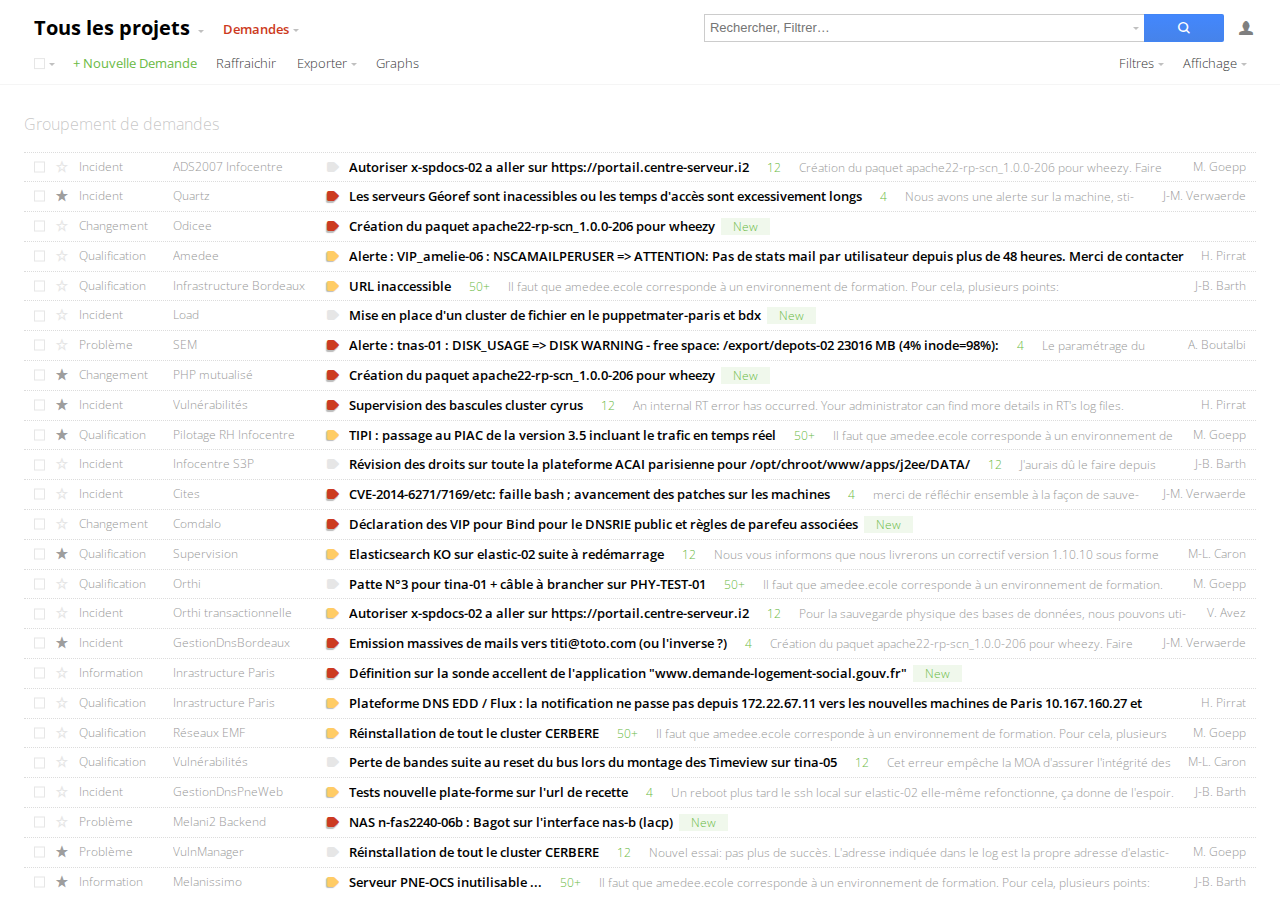
==== commit 1a82fede: "add tracker and project column" ====
--- a/index.html
+++ b/index.html
@@ -21,7 +21,7 @@
 		
 			<div class="f0 has-dropdown medFontSize">
 				<div class="menu-trigger action hTitle">
-					<span class="current-project">Numéro Unique Infocentre</span>
+					<span class="current-project">Tous les projets</span>
 					<span class="arrow-down"></span>
 				</div>
 				<div class="listWrapper listWrapperSkin dropdown-menu">
@@ -397,31 +397,31 @@
 		<div class="smallFontSize" id="test">
 				<h3 class="table-title">Groupement de demandes</h3>
 				<ul class="table-issues normal-table">
-					<li class="single-element"><div class="assigned-div">M. Goepp</div> 		<div><div class="select-div"><div class="check"><div class="mark"></div></div></div> <div class="fav-div"><span class="fav icon" data-icon="s"></span></div><div class="project-div">Incident</div>			<div class="priority-div unselectable"><span class="prior isLow">i</span></div>		<div class="subject-div"><a href="issue.html" class="issue-tab"><span class="issue-subject">Autoriser x-spdocs-02 a aller sur https://portail.centre-serveur.i2</span><span class="count">12</span><span class="last-talk">Création du paquet apache22-rp-scn_1.0.0-206 pour wheezy. Faire attention aux composants puppétisés touchés par la kerbérisation sur le site de Paris.</span></a></div></div></li>
-					<li class="single-element"><div class="assigned-div">J-M. Verwaerde</div> 	<div><div class="select-div"><div class="check"><div class="mark"></div></div></div> <div class="fav-div"><span class="fav icon" data-icon="S"></span></div><div class="project-div">Incident</div>			<div class="priority-div unselectable"><span class="prior isHigh">i</span></div>	<div class="subject-div"><a href="issue.html" class="issue-tab"><span class="issue-subject">Les serveurs Géoref sont inacessibles ou les temps d'accès sont excessivement longs</span><span class="count">4</span><span class="last-talk">Nous avons une alerte sur la machine, stipulant que le / est plein ce qui explique le disfonctionnement de la vm</span></a></div></div></li>
-					<li class="single-element"><div class="assigned-div"></div> 				<div><div class="select-div"><div class="check"><div class="mark"></div></div></div> <div class="fav-div"><span class="fav icon" data-icon="s"></span></div><div class="project-div">Changement</div>		<div class="priority-div unselectable"><span class="prior isHigh">i</span></div>	<div class="subject-div"><a href="issue.html" class="issue-tab"><span class="issue-subject">Création du paquet apache22-rp-scn_1.0.0-206 pour wheezy</span><span class="count zero">New</span></a></div></div></li>
-					<li class="single-element"><div class="assigned-div">H. Pirrat</div> 		<div><div class="select-div"><div class="check"><div class="mark"></div></div></div> <div class="fav-div"><span class="fav icon" data-icon="s"></span></div><div class="project-div">Qualification</div>	<div class="priority-div unselectable"><span class="prior isMedium">i</span></div>	<div class="subject-div"><a href="issue.html" class="issue-tab"><span class="issue-subject">Alerte : VIP_amelie-06 : NSCAMAILPERUSER => ATTENTION: Pas de stats mail par utilisateur depuis plus de 48 heures. Merci de contacter le PNE ou le silo Messagerie</span><span class="count">12</span><span class="last-talk">Création du paquet apache22-rp-scn_1.0.0-206 pour wheezy. Faire attention aux composants puppétisés touchés par la kerbérisation sur le site de Paris.</span></a></div></div></li>
-					<li class="single-element"><div class="assigned-div">J-B. Barth</div> 		<div><div class="select-div"><div class="check"><div class="mark"></div></div></div> <div class="fav-div"><span class="fav icon" data-icon="s"></span></div><div class="project-div">Qualification</div>	<div class="priority-div unselectable"><span class="prior isMedium">i</span></div>	<div class="subject-div"><a href="issue.html" class="issue-tab"><span class="issue-subject">URL inaccessible</span><span class="count">50+</span><span class="last-talk">Il faut que amedee.ecole corresponde à un environnement de formation. Pour cela, plusieurs points:</span></a></div></div></li>
-					<li class="single-element"><div class="assigned-div"></div> 				<div><div class="select-div"><div class="check"><div class="mark"></div></div></div> <div class="fav-div"><span class="fav icon" data-icon="s"></span></div><div class="project-div">Incident</div>			<div class="priority-div unselectable"><span class="prior isLow">i</span></div>		<div class="subject-div"><a href="issue.html" class="issue-tab"><span class="issue-subject">Mise en place d'un cluster de fichier en le puppetmater-paris et bdx</span><span class="count zero">New</span></a></div></div></li>
-					<li class="single-element"><div class="assigned-div">A. Boutalbi</div> 	<div><div class="select-div"><div class="check"><div class="mark"></div></div></div> <div class="fav-div"><span class="fav icon" data-icon="s"></span></div><div class="project-div">Problème</div>			<div class="priority-div unselectable"><span class="prior isHigh">i</span></div>	<div class="subject-div"><a href="issue.html" class="issue-tab"><span class="issue-subject">Alerte : tnas-01 : DISK_USAGE => DISK WARNING - free space: /export/depots-02 23016 MB (4% inode=98%):</span><span class="count">4</span><span class="last-talk">Le paramétrage du contexte lui était bon, ha1-cerberepg étant un CNAME DNS de vm-cerbere-pg-01.ac.cs. Il nous permet d'avoir une configuration similaire entre Paris et bordeaux à ce niveau.</span></a></div></div></li>
-					<li class="single-element"><div class="assigned-div"></div> 				<div><div class="select-div"><div class="check"><div class="mark"></div></div></div> <div class="fav-div"><span class="fav icon" data-icon="S"></span></div><div class="project-div">Changement</div>		<div class="priority-div unselectable"><span class="prior isHigh">i</span></div>	<div class="subject-div"><a href="issue.html" class="issue-tab"><span class="issue-subject">Création du paquet apache22-rp-scn_1.0.0-206 pour wheezy</span><span class="count zero">New</span></a></div></div></li>
-					<li class="single-element"><div class="assigned-div">H. Pirrat</div> 		<div><div class="select-div"><div class="check"><div class="mark"></div></div></div> <div class="fav-div"><span class="fav icon" data-icon="S"></span></div><div class="project-div">Incident</div>			<div class="priority-div unselectable"><span class="prior isHigh">i</span></div>	<div class="subject-div"><a href="issue.html" class="issue-tab"><span class="issue-subject">Supervision des bascules cluster cyrus</span><span class="count">12</span><span class="last-talk">An internal RT error has occurred. Your administrator can find more details in RT's log files.</span></a></div></div></li>
-					<li class="single-element"><div class="assigned-div">M. Goepp</div> 		<div><div class="select-div"><div class="check"><div class="mark"></div></div></div> <div class="fav-div"><span class="fav icon" data-icon="S"></span></div><div class="project-div">Qualification</div>	<div class="priority-div unselectable"><span class="prior isMedium">i</span></div>	<div class="subject-div"><a href="issue.html" class="issue-tab"><span class="issue-subject">TIPI : passage au PIAC de la version 3.5 incluant le trafic en temps réel</span><span class="count">50+</span><span class="last-talk">Il faut que amedee.ecole corresponde à un environnement de formation. Pour cela, plusieurs points: il n'est pas possible de se connecter à l'application . Nous avons le message d'erreur suivant :</span></a></div></div></li>
-					<li class="single-element"><div class="assigned-div">J-B. Barth</div> 		<div><div class="select-div"><div class="check"><div class="mark"></div></div></div> <div class="fav-div"><span class="fav icon" data-icon="s"></span></div><div class="project-div">Incident</div>			<div class="priority-div unselectable"><span class="prior isLow">i</span></div>		<div class="subject-div"><a href="issue.html" class="issue-tab"><span class="issue-subject">Révision des droits sur toute la plateforme ACAI parisienne pour /opt/chroot/www/apps/j2ee/DATA/</span><span class="count">12</span><span class="last-talk">J'aurais dû le faire depuis longtemps, je siffle la fin de la récré : on arrête de faire des sauvegardes à base de timeview NSS. La fiabilité est nulle, la techno ne fonctionne pas, les restaurations sont complexes, et en plus les gains en perf ne sont même pas au rendez-vous.</span></a></div></div></li>
-					<li class="single-element"><div class="assigned-div">J-M. Verwaerde</div> 	<div><div class="select-div"><div class="check"><div class="mark"></div></div></div> <div class="fav-div"><span class="fav icon" data-icon="s"></span></div><div class="project-div">Incident</div>			<div class="priority-div unselectable"><span class="prior isHigh">i</span></div>	<div class="subject-div"><a href="issue.html" class="issue-tab"><span class="issue-subject">CVE-2014-6271/7169/etc: faille bash ; avancement des patches sur les machines</span><span class="count">4</span><span class="last-talk">merci de réfléchir ensemble à la façon de sauvegarder ces données sur tout le périmètre géré actuellement sur tina-03 et tina-05. Je ne sais pas quel est le taux d'échec ces derniers jours, mais priorisez ce qui marche le moins bien (et si tout marche aussi mal, priorisez la messagerie). Pour la messagerie il y a certainement des choses à valider pour ne pas tout casser. Echéance pour la réflexion = fin de semaine prochaine.</span></a></div></div></li>
-					<li class="single-element"><div class="assigned-div"></div> 				<div><div class="select-div"><div class="check"><div class="mark"></div></div></div> <div class="fav-div"><span class="fav icon" data-icon="s"></span></div><div class="project-div">Changement</div>		<div class="priority-div unselectable"><span class="prior isHigh">i</span></div>	<div class="subject-div"><a href="issue.html" class="issue-tab"><span class="issue-subject">Déclaration des VIP pour Bind pour le DNSRIE public et règles de parefeu associées</span><span class="count zero">New</span></a></div></div></li>
-					<li class="single-element"><div class="assigned-div">M-L. Caron</div> 		<div><div class="select-div"><div class="check"><div class="mark"></div></div></div> <div class="fav-div"><span class="fav icon" data-icon="S"></span></div><div class="project-div">Qualification</div>	<div class="priority-div unselectable"><span class="prior isMedium">i</span></div>	<div class="subject-div"><a href="issue.html" class="issue-tab"><span class="issue-subject">Elasticsearch KO sur elastic-02 suite à redémarrage</span><span class="count">12</span><span class="last-talk">Nous vous informons que nous livrerons un correctif version 1.10.10 sous forme de patch destiné à l'application GALION actuellement en version 1.10.9 sur le site du PIAC dans la matinée du jeudi 14 octobre 2014.</span></a></div></div></li>
-					<li class="single-element"><div class="assigned-div">M. Goepp</div> 		<div><div class="select-div"><div class="check"><div class="mark"></div></div></div> <div class="fav-div"><span class="fav icon" data-icon="s"></span></div><div class="project-div">Qualification</div>	<div class="priority-div unselectable"><span class="prior isLow">i</span></div>		<div class="subject-div"><a href="issue.html" class="issue-tab"><span class="issue-subject">Patte N°3 pour tina-01 + câble à brancher sur PHY-TEST-01</span><span class="count">50+</span><span class="last-talk">Il faut que amedee.ecole corresponde à un environnement de formation. Pour cela, plusieurs points:</span></a></div></div></li>
-					<li class="single-element"><div class="assigned-div">V. Avez</div> 		<div><div class="select-div"><div class="check"><div class="mark"></div></div></div> <div class="fav-div"><span class="fav icon" data-icon="s"></span></div><div class="project-div">Incident</div>			<div class="priority-div unselectable"><span class="prior isMedium">i</span></div>	<div class="subject-div"><a href="issue.html" class="issue-tab"><span class="issue-subject">Autoriser x-spdocs-02 a aller sur https://portail.centre-serveur.i2</span><span class="count">12</span><span class="last-talk">Pour la sauvegarde physique des bases de données, nous pouvons utiliser d'autres solutions mais sans oublier que la sauvegarde actuelle a déjà rendu service. Enfin, l'usage actuel des RAW DEVICE ne se prête pas facilement à la sauvegarde via l'agent de sauvegarde.</span></a></div></div></li>
-					<li class="single-element"><div class="assigned-div">J-M. Verwaerde</div> 	<div><div class="select-div"><div class="check"><div class="mark"></div></div></div> <div class="fav-div"><span class="fav icon" data-icon="S"></span></div><div class="project-div">Incident</div>			<div class="priority-div unselectable"><span class="prior isHigh">i</span></div>	<div class="subject-div"><a href="issue.html" class="issue-tab"><span class="issue-subject">Emission massives de mails vers titi@toto.com (ou l'inverse ?)</span><span class="count">4</span><span class="last-talk">Création du paquet apache22-rp-scn_1.0.0-206 pour wheezy. Faire attention aux composants puppétisés touchés par la kerbérisation sur le site de Paris.</span></a></div></div></li>
-					<li class="single-element"><div class="assigned-div"></div> 				<div><div class="select-div"><div class="check"><div class="mark"></div></div></div> <div class="fav-div"><span class="fav icon" data-icon="s"></span></div><div class="project-div">Information</div>		<div class="priority-div unselectable"><span class="prior isHigh">i</span></div>	<div class="subject-div"><a href="issue.html" class="issue-tab"><span class="issue-subject">Définition sur la sonde accellent de l'application "www.demande-logement-social.gouv.fr"</span><span class="count zero">New</span></a></div></div></li>
-					<li class="single-element"><div class="assigned-div">H. Pirrat</div> 		<div><div class="select-div"><div class="check"><div class="mark"></div></div></div> <div class="fav-div"><span class="fav icon" data-icon="s"></span></div><div class="project-div">Qualification</div>	<div class="priority-div unselectable"><span class="prior isMedium">i</span></div>	<div class="subject-div"><a href="issue.html" class="issue-tab"><span class="issue-subject">Plateforme DNS EDD / Flux : la notification ne passe pas depuis 172.22.67.11 vers les nouvelles machines de Paris 10.167.160.27 et .28</span><span class="count">12</span><span class="last-talk">Merci de créer les DNS suivants (ha1 ou autre VIP https/http à faire pointer sur la ferme x-rp-inter-std) : pgp.preprod.developpement-durable.gouv.fr => https/http (VIP à définir)</span></a></div></div></li>
-					<li class="single-element"><div class="assigned-div">M. Goepp</div> 		<div><div class="select-div"><div class="check"><div class="mark"></div></div></div> <div class="fav-div"><span class="fav icon" data-icon="s"></span></div><div class="project-div">Qualification</div>	<div class="priority-div unselectable"><span class="prior isMedium">i</span></div>	<div class="subject-div"><a href="issue.html" class="issue-tab"><span class="issue-subject">Réinstallation de tout le cluster CERBERE</span><span class="count">50+</span><span class="last-talk">Il faut que amedee.ecole corresponde à un environnement de formation. Pour cela, plusieurs points:</span></a></div></div></li>
-					<li class="single-element"><div class="assigned-div">M-L. Caron</div> 		<div><div class="select-div"><div class="check"><div class="mark"></div></div></div> <div class="fav-div"><span class="fav icon" data-icon="s"></span></div><div class="project-div">Qualification</div>	<div class="priority-div unselectable"><span class="prior isLow">i</span></div>		<div class="subject-div"><a href="issue.html" class="issue-tab"><span class="issue-subject">Perte de bandes suite au reset du bus lors du montage des Timeview sur tina-05</span><span class="count">12</span><span class="last-talk">Cet erreur empêche la MOA d'assurer l'intégrité des données de suivi du financement HLM. Ce correctif a donc un caractère urgent et devra être déployé le jeudi 14 octobre 2014 dans l'après-midi.</span></a></div></div></li>
-					<li class="single-element"><div class="assigned-div">J-B. Barth</div> 		<div><div class="select-div"><div class="check"><div class="mark"></div></div></div> <div class="fav-div"><span class="fav icon" data-icon="s"></span></div><div class="project-div">Incident</div>			<div class="priority-div unselectable"><span class="prior isMedium">i</span></div>	<div class="subject-div"><a href="issue.html" class="issue-tab"><span class="issue-subject">Tests nouvelle plate-forme sur l'url de recette</span><span class="count">4</span><span class="last-talk">Un reboot plus tard le ssh local sur elastic-02 elle-même refonctionne, ça donne de l'espoir. En surveillant les logs (sudo tail -n 0 -F /var/log/elasticsearch/prod-cs.log) ça a l'air de marcher beaucoup mieux:</span></a></div></div></li>
-					<li class="single-element"><div class="assigned-div"></div> 				<div><div class="select-div"><div class="check"><div class="mark"></div></div></div> <div class="fav-div"><span class="fav icon" data-icon="s"></span></div><div class="project-div">Problème</div>			<div class="priority-div unselectable"><span class="prior isHigh">i</span></div>	<div class="subject-div"><a href="issue.html" class="issue-tab"><span class="issue-subject">NAS n-fas2240-06b : Bagot sur l'interface nas-b (lacp)</span><span class="count zero">New</span></a></div></div></li>
-					<li class="single-element"><div class="assigned-div">M. Goepp</div> 		<div><div class="select-div"><div class="check"><div class="mark"></div></div></div> <div class="fav-div"><span class="fav icon" data-icon="S"></span></div><div class="project-div">Problème</div>			<div class="priority-div unselectable"><span class="prior isLow">i</span></div>		<div class="subject-div"><a href="issue.html" class="issue-tab"><span class="issue-subject">Réinstallation de tout le cluster CERBERE</span><span class="count">12</span><span class="last-talk">Nouvel essai: pas plus de succès. L'adresse indiquée dans le log est la propre adresse d'elastic-02 : ES ne peut pas accéder à lui même !</span></a></div></div></li>
-					<li class="single-element"><div class="assigned-div">J-B. Barth</div> 		<div><div class="select-div"><div class="check"><div class="mark"></div></div></div> <div class="fav-div"><span class="fav icon" data-icon="S"></span></div><div class="project-div">Information</div>		<div class="priority-div unselectable"><span class="prior isMedium">i</span></div>	<div class="subject-div"><a href="issue.html" class="issue-tab"><span class="issue-subject">Serveur PNE-OCS inutilisable ...</span><span class="count">50+</span><span class="last-talk">Il faut que amedee.ecole corresponde à un environnement de formation. Pour cela, plusieurs points:</span></a></div></div></li>
+					<li class="single-element"><div class="assigned-div">M. Goepp</div> 		<div><div class="select-div"><div class="check"><div class="mark"></div></div></div> <div class="fav-div"><span class="fav icon" data-icon="s"></span></div><div class="tracker-div">Incident</div>			<div class="project-div">ADS2007 Infocentre</div>		<div class="priority-div unselectable"><span class="prior isLow">i</span></div>		<div class="subject-div"><a href="issue.html" class="issue-tab"><span class="issue-subject">Autoriser x-spdocs-02 a aller sur https://portail.centre-serveur.i2</span><span class="count">12</span><span class="last-talk">Création du paquet apache22-rp-scn_1.0.0-206 pour wheezy. Faire attention aux composants puppétisés touchés par la kerbérisation sur le site de Paris.</span></a></div></div></li>
+					<li class="single-element"><div class="assigned-div">J-M. Verwaerde</div> 	<div><div class="select-div"><div class="check"><div class="mark"></div></div></div> <div class="fav-div"><span class="fav icon" data-icon="S"></span></div><div class="tracker-div">Incident</div>			<div class="project-div">Quartz</div>					<div class="priority-div unselectable"><span class="prior isHigh">i</span></div>	<div class="subject-div"><a href="issue.html" class="issue-tab"><span class="issue-subject">Les serveurs Géoref sont inacessibles ou les temps d'accès sont excessivement longs</span><span class="count">4</span><span class="last-talk">Nous avons une alerte sur la machine, stipulant que le / est plein ce qui explique le disfonctionnement de la vm</span></a></div></div></li>
+					<li class="single-element"><div class="assigned-div"></div> 				<div><div class="select-div"><div class="check"><div class="mark"></div></div></div> <div class="fav-div"><span class="fav icon" data-icon="s"></span></div><div class="tracker-div">Changement</div>		<div class="project-div">Odicee</div>					<div class="priority-div unselectable"><span class="prior isHigh">i</span></div>	<div class="subject-div"><a href="issue.html" class="issue-tab"><span class="issue-subject">Création du paquet apache22-rp-scn_1.0.0-206 pour wheezy</span><span class="count zero">New</span></a></div></div></li>
+					<li class="single-element"><div class="assigned-div">H. Pirrat</div> 		<div><div class="select-div"><div class="check"><div class="mark"></div></div></div> <div class="fav-div"><span class="fav icon" data-icon="s"></span></div><div class="tracker-div">Qualification</div>	<div class="project-div">Amedee</div>					<div class="priority-div unselectable"><span class="prior isMedium">i</span></div>	<div class="subject-div"><a href="issue.html" class="issue-tab"><span class="issue-subject">Alerte : VIP_amelie-06 : NSCAMAILPERUSER => ATTENTION: Pas de stats mail par utilisateur depuis plus de 48 heures. Merci de contacter le PNE ou le silo Messagerie</span><span class="count">12</span><span class="last-talk">Création du paquet apache22-rp-scn_1.0.0-206 pour wheezy. Faire attention aux composants puppétisés touchés par la kerbérisation sur le site de Paris.</span></a></div></div></li>
+					<li class="single-element"><div class="assigned-div">J-B. Barth</div> 		<div><div class="select-div"><div class="check"><div class="mark"></div></div></div> <div class="fav-div"><span class="fav icon" data-icon="s"></span></div><div class="tracker-div">Qualification</div>	<div class="project-div">Infrastructure Bordeaux</div>	<div class="priority-div unselectable"><span class="prior isMedium">i</span></div>	<div class="subject-div"><a href="issue.html" class="issue-tab"><span class="issue-subject">URL inaccessible</span><span class="count">50+</span><span class="last-talk">Il faut que amedee.ecole corresponde à un environnement de formation. Pour cela, plusieurs points:</span></a></div></div></li>
+					<li class="single-element"><div class="assigned-div"></div> 				<div><div class="select-div"><div class="check"><div class="mark"></div></div></div> <div class="fav-div"><span class="fav icon" data-icon="s"></span></div><div class="tracker-div">Incident</div>			<div class="project-div">Load</div>						<div class="priority-div unselectable"><span class="prior isLow">i</span></div>		<div class="subject-div"><a href="issue.html" class="issue-tab"><span class="issue-subject">Mise en place d'un cluster de fichier en le puppetmater-paris et bdx</span><span class="count zero">New</span></a></div></div></li>
+					<li class="single-element"><div class="assigned-div">A. Boutalbi</div> 		<div><div class="select-div"><div class="check"><div class="mark"></div></div></div> <div class="fav-div"><span class="fav icon" data-icon="s"></span></div><div class="tracker-div">Problème</div>			<div class="project-div">SEM</div>						<div class="priority-div unselectable"><span class="prior isHigh">i</span></div>	<div class="subject-div"><a href="issue.html" class="issue-tab"><span class="issue-subject">Alerte : tnas-01 : DISK_USAGE => DISK WARNING - free space: /export/depots-02 23016 MB (4% inode=98%):</span><span class="count">4</span><span class="last-talk">Le paramétrage du contexte lui était bon, ha1-cerberepg étant un CNAME DNS de vm-cerbere-pg-01.ac.cs. Il nous permet d'avoir une configuration similaire entre Paris et bordeaux à ce niveau.</span></a></div></div></li>
+					<li class="single-element"><div class="assigned-div"></div> 				<div><div class="select-div"><div class="check"><div class="mark"></div></div></div> <div class="fav-div"><span class="fav icon" data-icon="S"></span></div><div class="tracker-div">Changement</div>		<div class="project-div">PHP mutualisé</div>			<div class="priority-div unselectable"><span class="prior isHigh">i</span></div>	<div class="subject-div"><a href="issue.html" class="issue-tab"><span class="issue-subject">Création du paquet apache22-rp-scn_1.0.0-206 pour wheezy</span><span class="count zero">New</span></a></div></div></li>
+					<li class="single-element"><div class="assigned-div">H. Pirrat</div> 		<div><div class="select-div"><div class="check"><div class="mark"></div></div></div> <div class="fav-div"><span class="fav icon" data-icon="S"></span></div><div class="tracker-div">Incident</div>			<div class="project-div">Vulnérabilités</div>			<div class="priority-div unselectable"><span class="prior isHigh">i</span></div>	<div class="subject-div"><a href="issue.html" class="issue-tab"><span class="issue-subject">Supervision des bascules cluster cyrus</span><span class="count">12</span><span class="last-talk">An internal RT error has occurred. Your administrator can find more details in RT's log files.</span></a></div></div></li>
+					<li class="single-element"><div class="assigned-div">M. Goepp</div> 		<div><div class="select-div"><div class="check"><div class="mark"></div></div></div> <div class="fav-div"><span class="fav icon" data-icon="S"></span></div><div class="tracker-div">Qualification</div>	<div class="project-div">Pilotage RH Infocentre</div>	<div class="priority-div unselectable"><span class="prior isMedium">i</span></div>	<div class="subject-div"><a href="issue.html" class="issue-tab"><span class="issue-subject">TIPI : passage au PIAC de la version 3.5 incluant le trafic en temps réel</span><span class="count">50+</span><span class="last-talk">Il faut que amedee.ecole corresponde à un environnement de formation. Pour cela, plusieurs points: il n'est pas possible de se connecter à l'application . Nous avons le message d'erreur suivant :</span></a></div></div></li>
+					<li class="single-element"><div class="assigned-div">J-B. Barth</div> 		<div><div class="select-div"><div class="check"><div class="mark"></div></div></div> <div class="fav-div"><span class="fav icon" data-icon="s"></span></div><div class="tracker-div">Incident</div>			<div class="project-div">Infocentre S3P</div>			<div class="priority-div unselectable"><span class="prior isLow">i</span></div>		<div class="subject-div"><a href="issue.html" class="issue-tab"><span class="issue-subject">Révision des droits sur toute la plateforme ACAI parisienne pour /opt/chroot/www/apps/j2ee/DATA/</span><span class="count">12</span><span class="last-talk">J'aurais dû le faire depuis longtemps, je siffle la fin de la récré : on arrête de faire des sauvegardes à base de timeview NSS. La fiabilité est nulle, la techno ne fonctionne pas, les restaurations sont complexes, et en plus les gains en perf ne sont même pas au rendez-vous.</span></a></div></div></li>
+					<li class="single-element"><div class="assigned-div">J-M. Verwaerde</div> 	<div><div class="select-div"><div class="check"><div class="mark"></div></div></div> <div class="fav-div"><span class="fav icon" data-icon="s"></span></div><div class="tracker-div">Incident</div>			<div class="project-div">Cites</div>					<div class="priority-div unselectable"><span class="prior isHigh">i</span></div>	<div class="subject-div"><a href="issue.html" class="issue-tab"><span class="issue-subject">CVE-2014-6271/7169/etc: faille bash ; avancement des patches sur les machines</span><span class="count">4</span><span class="last-talk">merci de réfléchir ensemble à la façon de sauvegarder ces données sur tout le périmètre géré actuellement sur tina-03 et tina-05. Je ne sais pas quel est le taux d'échec ces derniers jours, mais priorisez ce qui marche le moins bien (et si tout marche aussi mal, priorisez la messagerie). Pour la messagerie il y a certainement des choses à valider pour ne pas tout casser. Echéance pour la réflexion = fin de semaine prochaine.</span></a></div></div></li>
+					<li class="single-element"><div class="assigned-div"></div> 				<div><div class="select-div"><div class="check"><div class="mark"></div></div></div> <div class="fav-div"><span class="fav icon" data-icon="s"></span></div><div class="tracker-div">Changement</div>		<div class="project-div">Comdalo</div>					<div class="priority-div unselectable"><span class="prior isHigh">i</span></div>	<div class="subject-div"><a href="issue.html" class="issue-tab"><span class="issue-subject">Déclaration des VIP pour Bind pour le DNSRIE public et règles de parefeu associées</span><span class="count zero">New</span></a></div></div></li>
+					<li class="single-element"><div class="assigned-div">M-L. Caron</div> 		<div><div class="select-div"><div class="check"><div class="mark"></div></div></div> <div class="fav-div"><span class="fav icon" data-icon="S"></span></div><div class="tracker-div">Qualification</div>	<div class="project-div">Supervision</div>				<div class="priority-div unselectable"><span class="prior isMedium">i</span></div>	<div class="subject-div"><a href="issue.html" class="issue-tab"><span class="issue-subject">Elasticsearch KO sur elastic-02 suite à redémarrage</span><span class="count">12</span><span class="last-talk">Nous vous informons que nous livrerons un correctif version 1.10.10 sous forme de patch destiné à l'application GALION actuellement en version 1.10.9 sur le site du PIAC dans la matinée du jeudi 14 octobre 2014.</span></a></div></div></li>
+					<li class="single-element"><div class="assigned-div">M. Goepp</div> 		<div><div class="select-div"><div class="check"><div class="mark"></div></div></div> <div class="fav-div"><span class="fav icon" data-icon="s"></span></div><div class="tracker-div">Qualification</div>	<div class="project-div">Orthi</div>					<div class="priority-div unselectable"><span class="prior isLow">i</span></div>		<div class="subject-div"><a href="issue.html" class="issue-tab"><span class="issue-subject">Patte N°3 pour tina-01 + câble à brancher sur PHY-TEST-01</span><span class="count">50+</span><span class="last-talk">Il faut que amedee.ecole corresponde à un environnement de formation. Pour cela, plusieurs points:</span></a></div></div></li>
+					<li class="single-element"><div class="assigned-div">V. Avez</div> 			<div><div class="select-div"><div class="check"><div class="mark"></div></div></div> <div class="fav-div"><span class="fav icon" data-icon="s"></span></div><div class="tracker-div">Incident</div>			<div class="project-div">Orthi transactionnelle</div>	<div class="priority-div unselectable"><span class="prior isMedium">i</span></div>	<div class="subject-div"><a href="issue.html" class="issue-tab"><span class="issue-subject">Autoriser x-spdocs-02 a aller sur https://portail.centre-serveur.i2</span><span class="count">12</span><span class="last-talk">Pour la sauvegarde physique des bases de données, nous pouvons utiliser d'autres solutions mais sans oublier que la sauvegarde actuelle a déjà rendu service. Enfin, l'usage actuel des RAW DEVICE ne se prête pas facilement à la sauvegarde via l'agent de sauvegarde.</span></a></div></div></li>
+					<li class="single-element"><div class="assigned-div">J-M. Verwaerde</div> 	<div><div class="select-div"><div class="check"><div class="mark"></div></div></div> <div class="fav-div"><span class="fav icon" data-icon="S"></span></div><div class="tracker-div">Incident</div>			<div class="project-div">GestionDnsBordeaux</div>		<div class="priority-div unselectable"><span class="prior isHigh">i</span></div>	<div class="subject-div"><a href="issue.html" class="issue-tab"><span class="issue-subject">Emission massives de mails vers titi@toto.com (ou l'inverse ?)</span><span class="count">4</span><span class="last-talk">Création du paquet apache22-rp-scn_1.0.0-206 pour wheezy. Faire attention aux composants puppétisés touchés par la kerbérisation sur le site de Paris.</span></a></div></div></li>
+					<li class="single-element"><div class="assigned-div"></div> 				<div><div class="select-div"><div class="check"><div class="mark"></div></div></div> <div class="fav-div"><span class="fav icon" data-icon="s"></span></div><div class="tracker-div">Information</div>		<div class="project-div">Inrastructure Paris</div>		<div class="priority-div unselectable"><span class="prior isHigh">i</span></div>	<div class="subject-div"><a href="issue.html" class="issue-tab"><span class="issue-subject">Définition sur la sonde accellent de l'application "www.demande-logement-social.gouv.fr"</span><span class="count zero">New</span></a></div></div></li>
+					<li class="single-element"><div class="assigned-div">H. Pirrat</div> 		<div><div class="select-div"><div class="check"><div class="mark"></div></div></div> <div class="fav-div"><span class="fav icon" data-icon="s"></span></div><div class="tracker-div">Qualification</div>	<div class="project-div">Inrastructure Paris</div>		<div class="priority-div unselectable"><span class="prior isMedium">i</span></div>	<div class="subject-div"><a href="issue.html" class="issue-tab"><span class="issue-subject">Plateforme DNS EDD / Flux : la notification ne passe pas depuis 172.22.67.11 vers les nouvelles machines de Paris 10.167.160.27 et .28</span><span class="count">12</span><span class="last-talk">Merci de créer les DNS suivants (ha1 ou autre VIP https/http à faire pointer sur la ferme x-rp-inter-std) : pgp.preprod.developpement-durable.gouv.fr => https/http (VIP à définir)</span></a></div></div></li>
+					<li class="single-element"><div class="assigned-div">M. Goepp</div> 		<div><div class="select-div"><div class="check"><div class="mark"></div></div></div> <div class="fav-div"><span class="fav icon" data-icon="s"></span></div><div class="tracker-div">Qualification</div>	<div class="project-div">Réseaux EMF</div>				<div class="priority-div unselectable"><span class="prior isMedium">i</span></div>	<div class="subject-div"><a href="issue.html" class="issue-tab"><span class="issue-subject">Réinstallation de tout le cluster CERBERE</span><span class="count">50+</span><span class="last-talk">Il faut que amedee.ecole corresponde à un environnement de formation. Pour cela, plusieurs points:</span></a></div></div></li>
+					<li class="single-element"><div class="assigned-div">M-L. Caron</div> 		<div><div class="select-div"><div class="check"><div class="mark"></div></div></div> <div class="fav-div"><span class="fav icon" data-icon="s"></span></div><div class="tracker-div">Qualification</div>	<div class="project-div">Vulnérabilités</div>			<div class="priority-div unselectable"><span class="prior isLow">i</span></div>		<div class="subject-div"><a href="issue.html" class="issue-tab"><span class="issue-subject">Perte de bandes suite au reset du bus lors du montage des Timeview sur tina-05</span><span class="count">12</span><span class="last-talk">Cet erreur empêche la MOA d'assurer l'intégrité des données de suivi du financement HLM. Ce correctif a donc un caractère urgent et devra être déployé le jeudi 14 octobre 2014 dans l'après-midi.</span></a></div></div></li>
+					<li class="single-element"><div class="assigned-div">J-B. Barth</div> 		<div><div class="select-div"><div class="check"><div class="mark"></div></div></div> <div class="fav-div"><span class="fav icon" data-icon="s"></span></div><div class="tracker-div">Incident</div>			<div class="project-div">GestionDnsPneWeb</div>			<div class="priority-div unselectable"><span class="prior isMedium">i</span></div>	<div class="subject-div"><a href="issue.html" class="issue-tab"><span class="issue-subject">Tests nouvelle plate-forme sur l'url de recette</span><span class="count">4</span><span class="last-talk">Un reboot plus tard le ssh local sur elastic-02 elle-même refonctionne, ça donne de l'espoir. En surveillant les logs (sudo tail -n 0 -F /var/log/elasticsearch/prod-cs.log) ça a l'air de marcher beaucoup mieux:</span></a></div></div></li>
+					<li class="single-element"><div class="assigned-div"></div> 				<div><div class="select-div"><div class="check"><div class="mark"></div></div></div> <div class="fav-div"><span class="fav icon" data-icon="s"></span></div><div class="tracker-div">Problème</div>			<div class="project-div">Melani2 Backend</div>			<div class="priority-div unselectable"><span class="prior isHigh">i</span></div>	<div class="subject-div"><a href="issue.html" class="issue-tab"><span class="issue-subject">NAS n-fas2240-06b : Bagot sur l'interface nas-b (lacp)</span><span class="count zero">New</span></a></div></div></li>
+					<li class="single-element"><div class="assigned-div">M. Goepp</div> 		<div><div class="select-div"><div class="check"><div class="mark"></div></div></div> <div class="fav-div"><span class="fav icon" data-icon="S"></span></div><div class="tracker-div">Problème</div>			<div class="project-div">VulnManager</div>				<div class="priority-div unselectable"><span class="prior isLow">i</span></div>		<div class="subject-div"><a href="issue.html" class="issue-tab"><span class="issue-subject">Réinstallation de tout le cluster CERBERE</span><span class="count">12</span><span class="last-talk">Nouvel essai: pas plus de succès. L'adresse indiquée dans le log est la propre adresse d'elastic-02 : ES ne peut pas accéder à lui même !</span></a></div></div></li>
+					<li class="single-element"><div class="assigned-div">J-B. Barth</div> 		<div><div class="select-div"><div class="check"><div class="mark"></div></div></div> <div class="fav-div"><span class="fav icon" data-icon="S"></span></div><div class="tracker-div">Information</div>		<div class="project-div">Melanissimo</div>				<div class="priority-div unselectable"><span class="prior isMedium">i</span></div>	<div class="subject-div"><a href="issue.html" class="issue-tab"><span class="issue-subject">Serveur PNE-OCS inutilisable ...</span><span class="count">50+</span><span class="last-talk">Il faut que amedee.ecole corresponde à un environnement de formation. Pour cela, plusieurs points:</span></a></div></div></li>
 				</ul>
 		</div>
 	</section>
--- a/css/nav-bar.css
+++ b/css/nav-bar.css
@@ -1217,13 +1217,21 @@
 	padding-right: 10px;
 }
 
-.project-div {
+
+.tracker-div {
 	float: left;
 	width: 7em;
 	overflow: hidden;
 	padding-right: 10px;
 }
 
+.project-div {
+	float: left;
+	width: 12em;
+	overflow: hidden;
+	padding-right: 10px;
+}
+
 .priority-div {
 	float: left;
 	padding-right: 10px;
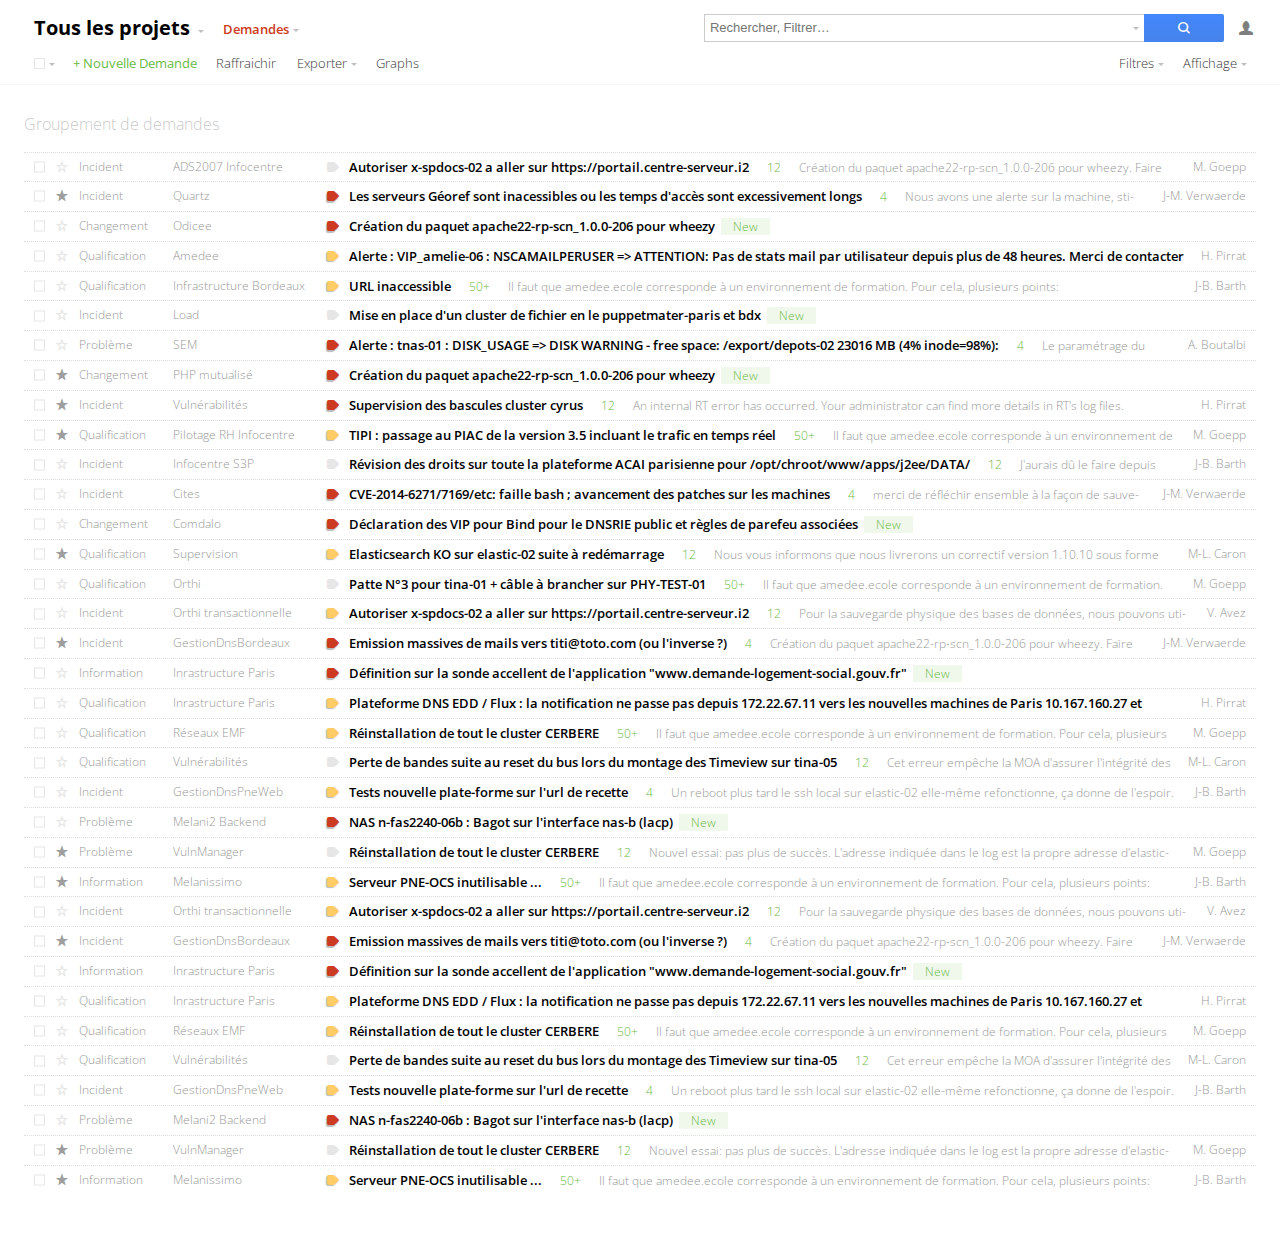
==== commit 2ae17280: "prepare notification animation" ====
--- a/index.html
+++ b/index.html
@@ -422,6 +422,16 @@
 					<li class="single-element"><div class="assigned-div"></div> 				<div><div class="select-div"><div class="check"><div class="mark"></div></div></div> <div class="fav-div"><span class="fav icon" data-icon="s"></span></div><div class="tracker-div">Problème</div>			<div class="project-div">Melani2 Backend</div>			<div class="priority-div unselectable"><span class="prior isHigh">i</span></div>	<div class="subject-div"><a href="issue.html" class="issue-tab"><span class="issue-subject">NAS n-fas2240-06b : Bagot sur l'interface nas-b (lacp)</span><span class="count zero">New</span></a></div></div></li>
 					<li class="single-element"><div class="assigned-div">M. Goepp</div> 		<div><div class="select-div"><div class="check"><div class="mark"></div></div></div> <div class="fav-div"><span class="fav icon" data-icon="S"></span></div><div class="tracker-div">Problème</div>			<div class="project-div">VulnManager</div>				<div class="priority-div unselectable"><span class="prior isLow">i</span></div>		<div class="subject-div"><a href="issue.html" class="issue-tab"><span class="issue-subject">Réinstallation de tout le cluster CERBERE</span><span class="count">12</span><span class="last-talk">Nouvel essai: pas plus de succès. L'adresse indiquée dans le log est la propre adresse d'elastic-02 : ES ne peut pas accéder à lui même !</span></a></div></div></li>
 					<li class="single-element"><div class="assigned-div">J-B. Barth</div> 		<div><div class="select-div"><div class="check"><div class="mark"></div></div></div> <div class="fav-div"><span class="fav icon" data-icon="S"></span></div><div class="tracker-div">Information</div>		<div class="project-div">Melanissimo</div>				<div class="priority-div unselectable"><span class="prior isMedium">i</span></div>	<div class="subject-div"><a href="issue.html" class="issue-tab"><span class="issue-subject">Serveur PNE-OCS inutilisable ...</span><span class="count">50+</span><span class="last-talk">Il faut que amedee.ecole corresponde à un environnement de formation. Pour cela, plusieurs points:</span></a></div></div></li>
+					<li class="single-element"><div class="assigned-div">V. Avez</div> 			<div><div class="select-div"><div class="check"><div class="mark"></div></div></div> <div class="fav-div"><span class="fav icon" data-icon="s"></span></div><div class="tracker-div">Incident</div>			<div class="project-div">Orthi transactionnelle</div>	<div class="priority-div unselectable"><span class="prior isMedium">i</span></div>	<div class="subject-div"><a href="issue.html" class="issue-tab"><span class="issue-subject">Autoriser x-spdocs-02 a aller sur https://portail.centre-serveur.i2</span><span class="count">12</span><span class="last-talk">Pour la sauvegarde physique des bases de données, nous pouvons utiliser d'autres solutions mais sans oublier que la sauvegarde actuelle a déjà rendu service. Enfin, l'usage actuel des RAW DEVICE ne se prête pas facilement à la sauvegarde via l'agent de sauvegarde.</span></a></div></div></li>
+					<li class="single-element"><div class="assigned-div">J-M. Verwaerde</div> 	<div><div class="select-div"><div class="check"><div class="mark"></div></div></div> <div class="fav-div"><span class="fav icon" data-icon="S"></span></div><div class="tracker-div">Incident</div>			<div class="project-div">GestionDnsBordeaux</div>		<div class="priority-div unselectable"><span class="prior isHigh">i</span></div>	<div class="subject-div"><a href="issue.html" class="issue-tab"><span class="issue-subject">Emission massives de mails vers titi@toto.com (ou l'inverse ?)</span><span class="count">4</span><span class="last-talk">Création du paquet apache22-rp-scn_1.0.0-206 pour wheezy. Faire attention aux composants puppétisés touchés par la kerbérisation sur le site de Paris.</span></a></div></div></li>
+					<li class="single-element"><div class="assigned-div"></div> 				<div><div class="select-div"><div class="check"><div class="mark"></div></div></div> <div class="fav-div"><span class="fav icon" data-icon="s"></span></div><div class="tracker-div">Information</div>		<div class="project-div">Inrastructure Paris</div>		<div class="priority-div unselectable"><span class="prior isHigh">i</span></div>	<div class="subject-div"><a href="issue.html" class="issue-tab"><span class="issue-subject">Définition sur la sonde accellent de l'application "www.demande-logement-social.gouv.fr"</span><span class="count zero">New</span></a></div></div></li>
+					<li class="single-element"><div class="assigned-div">H. Pirrat</div> 		<div><div class="select-div"><div class="check"><div class="mark"></div></div></div> <div class="fav-div"><span class="fav icon" data-icon="s"></span></div><div class="tracker-div">Qualification</div>	<div class="project-div">Inrastructure Paris</div>		<div class="priority-div unselectable"><span class="prior isMedium">i</span></div>	<div class="subject-div"><a href="issue.html" class="issue-tab"><span class="issue-subject">Plateforme DNS EDD / Flux : la notification ne passe pas depuis 172.22.67.11 vers les nouvelles machines de Paris 10.167.160.27 et .28</span><span class="count">12</span><span class="last-talk">Merci de créer les DNS suivants (ha1 ou autre VIP https/http à faire pointer sur la ferme x-rp-inter-std) : pgp.preprod.developpement-durable.gouv.fr => https/http (VIP à définir)</span></a></div></div></li>
+					<li class="single-element"><div class="assigned-div">M. Goepp</div> 		<div><div class="select-div"><div class="check"><div class="mark"></div></div></div> <div class="fav-div"><span class="fav icon" data-icon="s"></span></div><div class="tracker-div">Qualification</div>	<div class="project-div">Réseaux EMF</div>				<div class="priority-div unselectable"><span class="prior isMedium">i</span></div>	<div class="subject-div"><a href="issue.html" class="issue-tab"><span class="issue-subject">Réinstallation de tout le cluster CERBERE</span><span class="count">50+</span><span class="last-talk">Il faut que amedee.ecole corresponde à un environnement de formation. Pour cela, plusieurs points:</span></a></div></div></li>
+					<li class="single-element"><div class="assigned-div">M-L. Caron</div> 		<div><div class="select-div"><div class="check"><div class="mark"></div></div></div> <div class="fav-div"><span class="fav icon" data-icon="s"></span></div><div class="tracker-div">Qualification</div>	<div class="project-div">Vulnérabilités</div>			<div class="priority-div unselectable"><span class="prior isLow">i</span></div>		<div class="subject-div"><a href="issue.html" class="issue-tab"><span class="issue-subject">Perte de bandes suite au reset du bus lors du montage des Timeview sur tina-05</span><span class="count">12</span><span class="last-talk">Cet erreur empêche la MOA d'assurer l'intégrité des données de suivi du financement HLM. Ce correctif a donc un caractère urgent et devra être déployé le jeudi 14 octobre 2014 dans l'après-midi.</span></a></div></div></li>
+					<li class="single-element"><div class="assigned-div">J-B. Barth</div> 		<div><div class="select-div"><div class="check"><div class="mark"></div></div></div> <div class="fav-div"><span class="fav icon" data-icon="s"></span></div><div class="tracker-div">Incident</div>			<div class="project-div">GestionDnsPneWeb</div>			<div class="priority-div unselectable"><span class="prior isMedium">i</span></div>	<div class="subject-div"><a href="issue.html" class="issue-tab"><span class="issue-subject">Tests nouvelle plate-forme sur l'url de recette</span><span class="count">4</span><span class="last-talk">Un reboot plus tard le ssh local sur elastic-02 elle-même refonctionne, ça donne de l'espoir. En surveillant les logs (sudo tail -n 0 -F /var/log/elasticsearch/prod-cs.log) ça a l'air de marcher beaucoup mieux:</span></a></div></div></li>
+					<li class="single-element"><div class="assigned-div"></div> 				<div><div class="select-div"><div class="check"><div class="mark"></div></div></div> <div class="fav-div"><span class="fav icon" data-icon="s"></span></div><div class="tracker-div">Problème</div>			<div class="project-div">Melani2 Backend</div>			<div class="priority-div unselectable"><span class="prior isHigh">i</span></div>	<div class="subject-div"><a href="issue.html" class="issue-tab"><span class="issue-subject">NAS n-fas2240-06b : Bagot sur l'interface nas-b (lacp)</span><span class="count zero">New</span></a></div></div></li>
+					<li class="single-element"><div class="assigned-div">M. Goepp</div> 		<div><div class="select-div"><div class="check"><div class="mark"></div></div></div> <div class="fav-div"><span class="fav icon" data-icon="S"></span></div><div class="tracker-div">Problème</div>			<div class="project-div">VulnManager</div>				<div class="priority-div unselectable"><span class="prior isLow">i</span></div>		<div class="subject-div"><a href="issue.html" class="issue-tab"><span class="issue-subject">Réinstallation de tout le cluster CERBERE</span><span class="count">12</span><span class="last-talk">Nouvel essai: pas plus de succès. L'adresse indiquée dans le log est la propre adresse d'elastic-02 : ES ne peut pas accéder à lui même !</span></a></div></div></li>
+					<li class="single-element"><div class="assigned-div">J-B. Barth</div> 		<div><div class="select-div"><div class="check"><div class="mark"></div></div></div> <div class="fav-div"><span class="fav icon" data-icon="S"></span></div><div class="tracker-div">Information</div>		<div class="project-div">Melanissimo</div>				<div class="priority-div unselectable"><span class="prior isMedium">i</span></div>	<div class="subject-div"><a href="issue.html" class="issue-tab"><span class="issue-subject">Serveur PNE-OCS inutilisable ...</span><span class="count">50+</span><span class="last-talk">Il faut que amedee.ecole corresponde à un environnement de formation. Pour cela, plusieurs points:</span></a></div></div></li>
 				</ul>
 		</div>
 	</section>
--- a/css/nav-bar.css
+++ b/css/nav-bar.css
@@ -1160,9 +1160,13 @@
 
 /* Div à la place des tableaux ------------- */
 
-.compact-table, .compact-table .single-element 		{ line-height: 1.9em; height: 1.9em }
-.normal-table, .normal-table .single-element  		{ line-height: 2.4em; height: 2.4em }
-.comfortable-table, .comfortable-table .single-element  { line-height: 3.3em; height: 3.3em }
+.compact-table { line-height: 1.9em; }
+.normal-table  		{ line-height: 2.4em; }
+.comfortable-table  { line-height: 3.3em; }
+
+.compact-table .single-element 		{ height: 1.9em }
+.normal-table .single-element  		{ height: 2.4em }
+.comfortable-table .single-element  { height: 3.3em }
 
 .comfortable-table .check { 
 	-webkit-transform:translate(0, 11.8em);
@@ -1239,4 +1243,47 @@
 
 .subject-div {
 
+}
+
+@-webkit-keyframes highlight {
+ 	0% {
+ 		background: #FFFFCC
+ 	}
+ 	100% {
+ 		background: none;
+ 	}
+}
+
+@-moz-keyframes highlight {
+ 	0% {
+ 		background: #FFFFCC
+ 	}
+ 	100% {
+ 		background: none;
+ 	}
+}
+
+@-o-keyframes highlight {
+ 	0% {
+ 		background: #FFFFCC
+ 	}
+ 	100% {
+ 		background: none;
+ 	}
+}
+
+@keyframes highlight {
+ 	0% {
+ 		background: #FFFFCC
+ 	}
+ 	100% {
+ 		background: none;
+ 	}
+}
+
+.notified_line {
+	-webkit-animation: highlight 1s;
+	-moz-animation: highlight 1s;
+	-o-animation: highlight 1s;
+	animation: highlight 1s;
 }